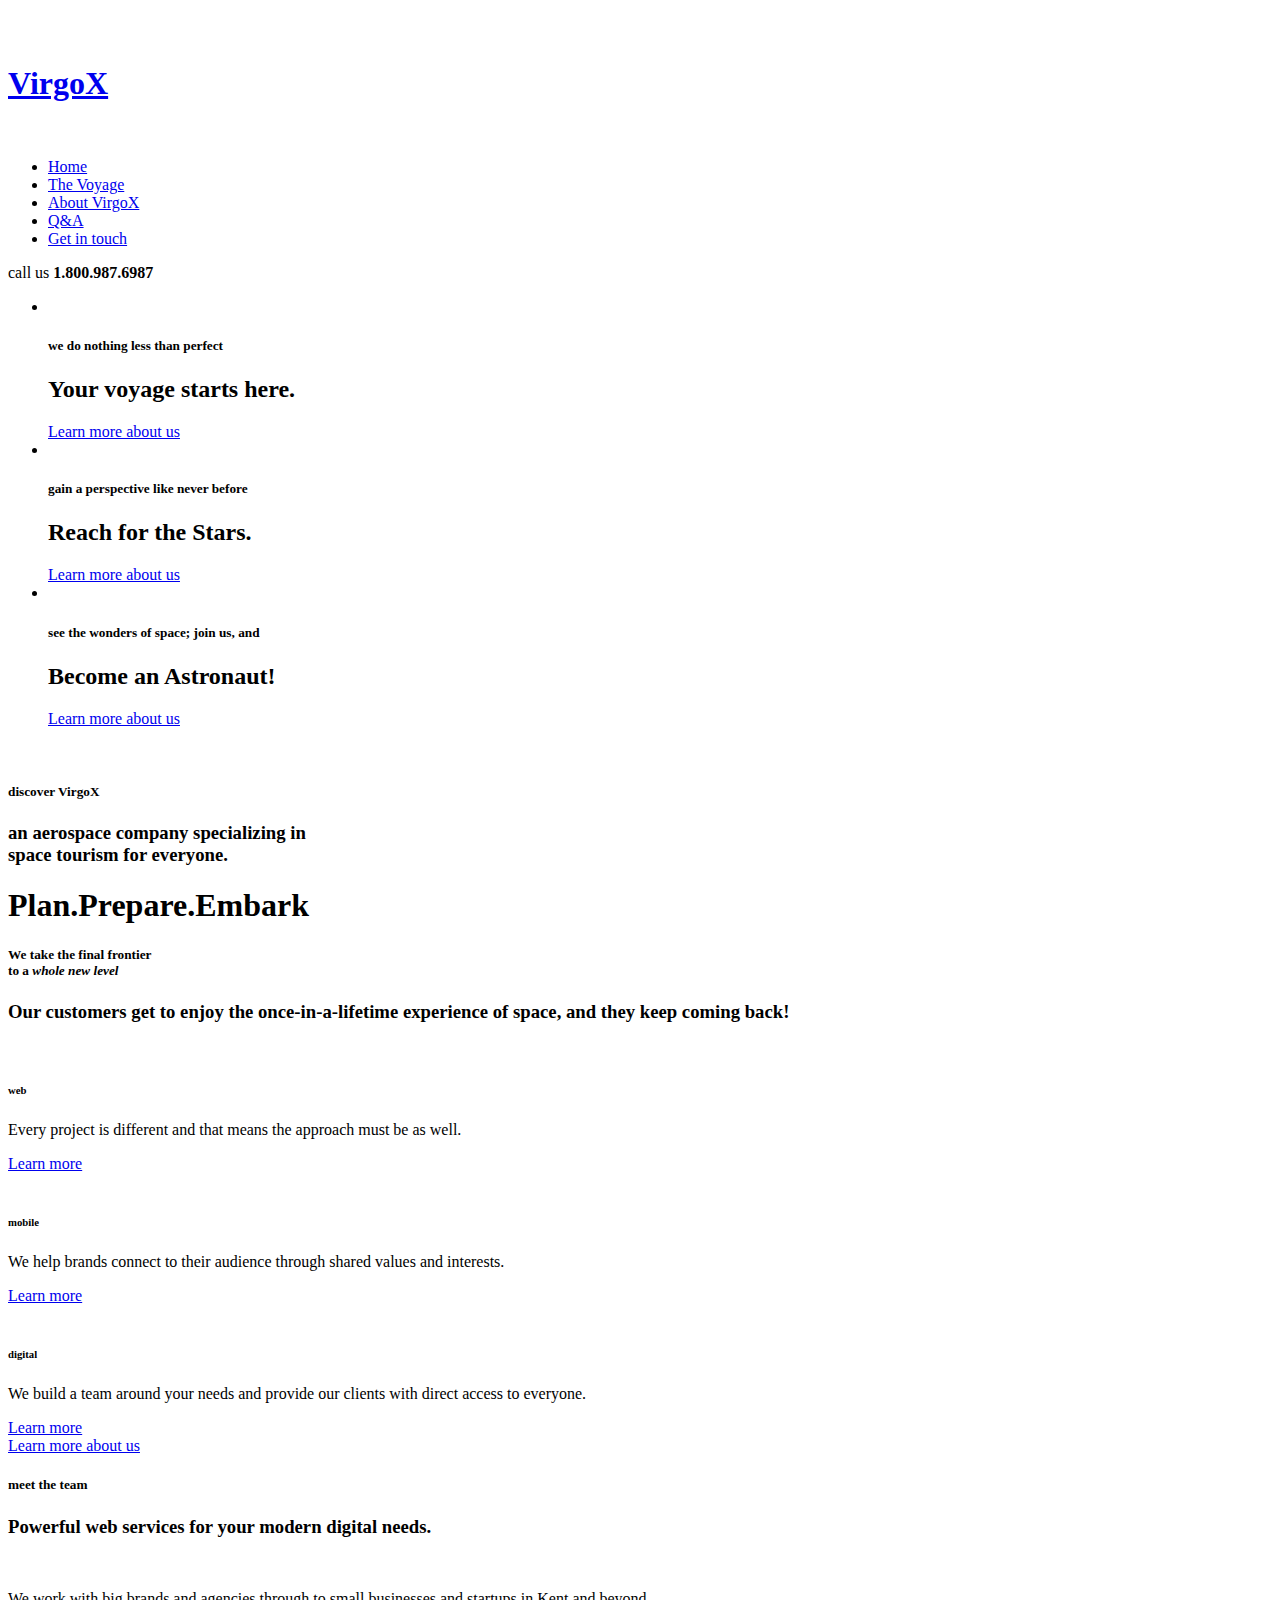
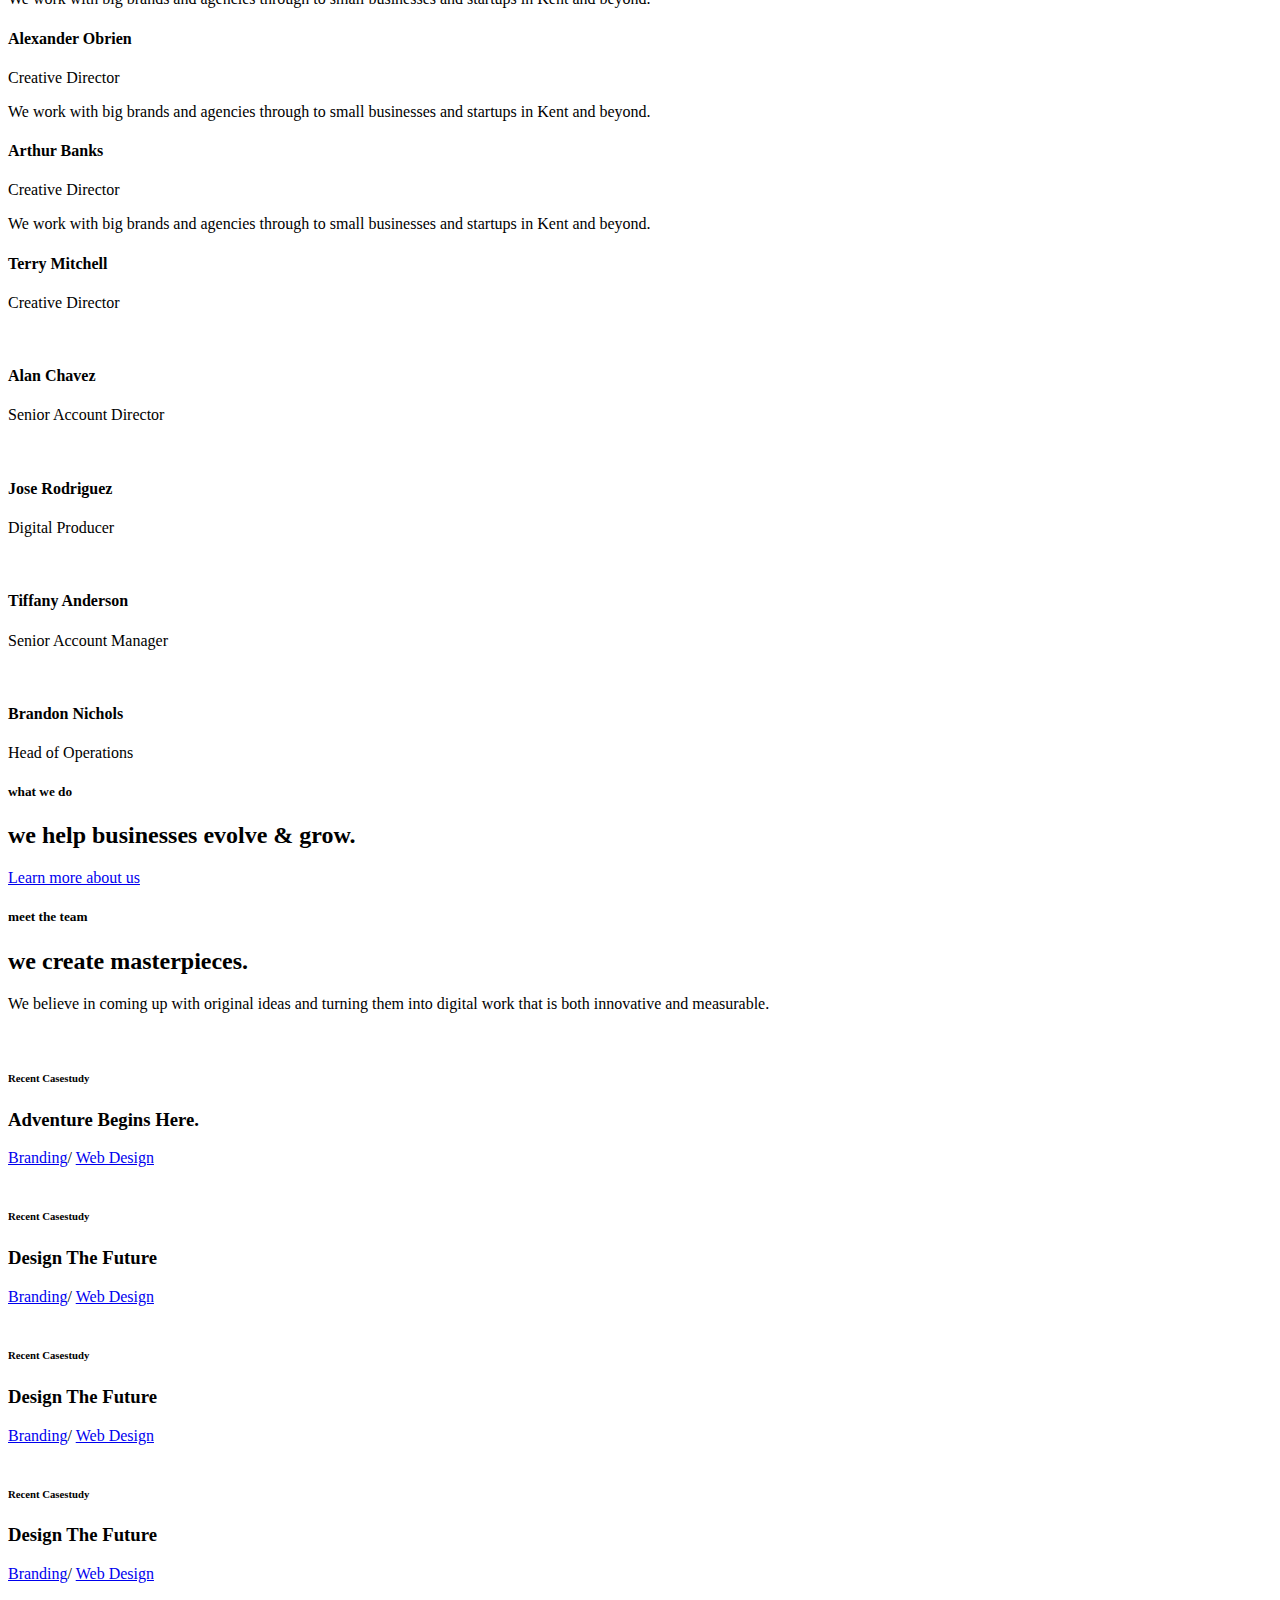
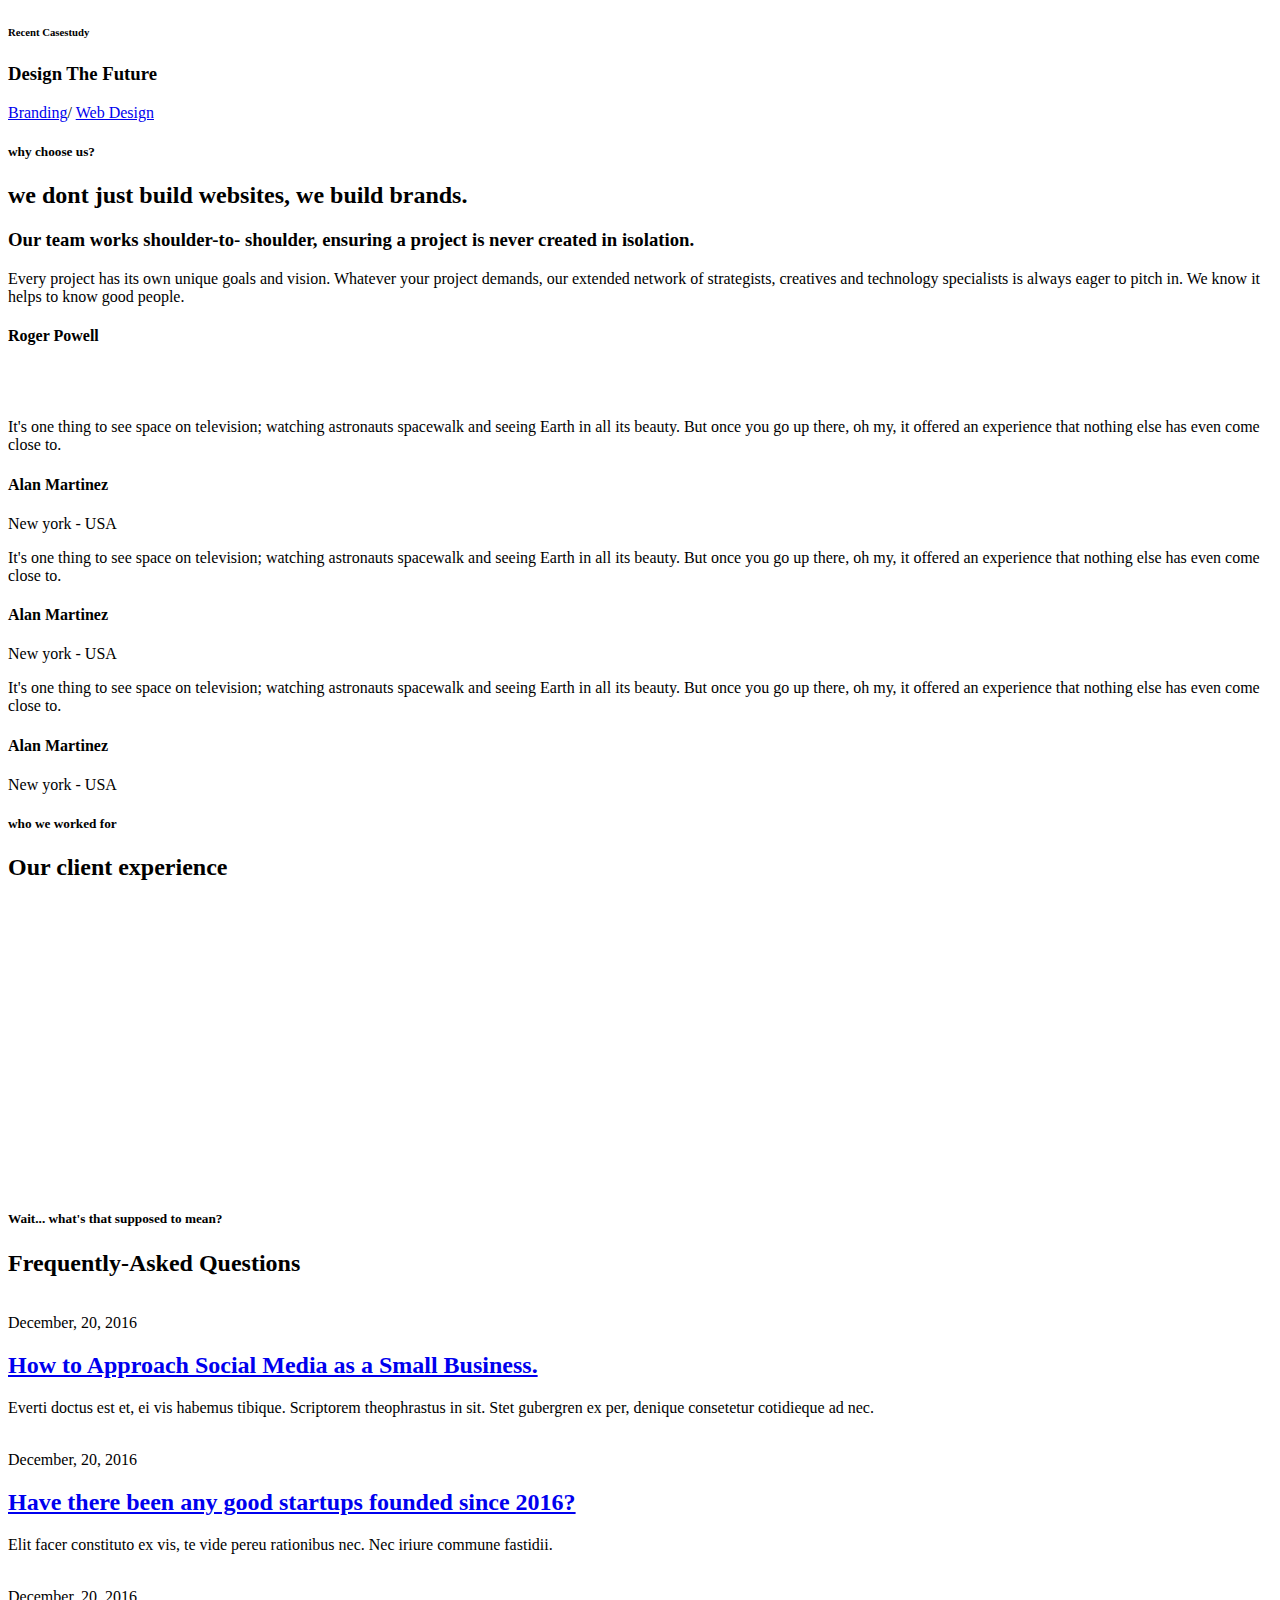
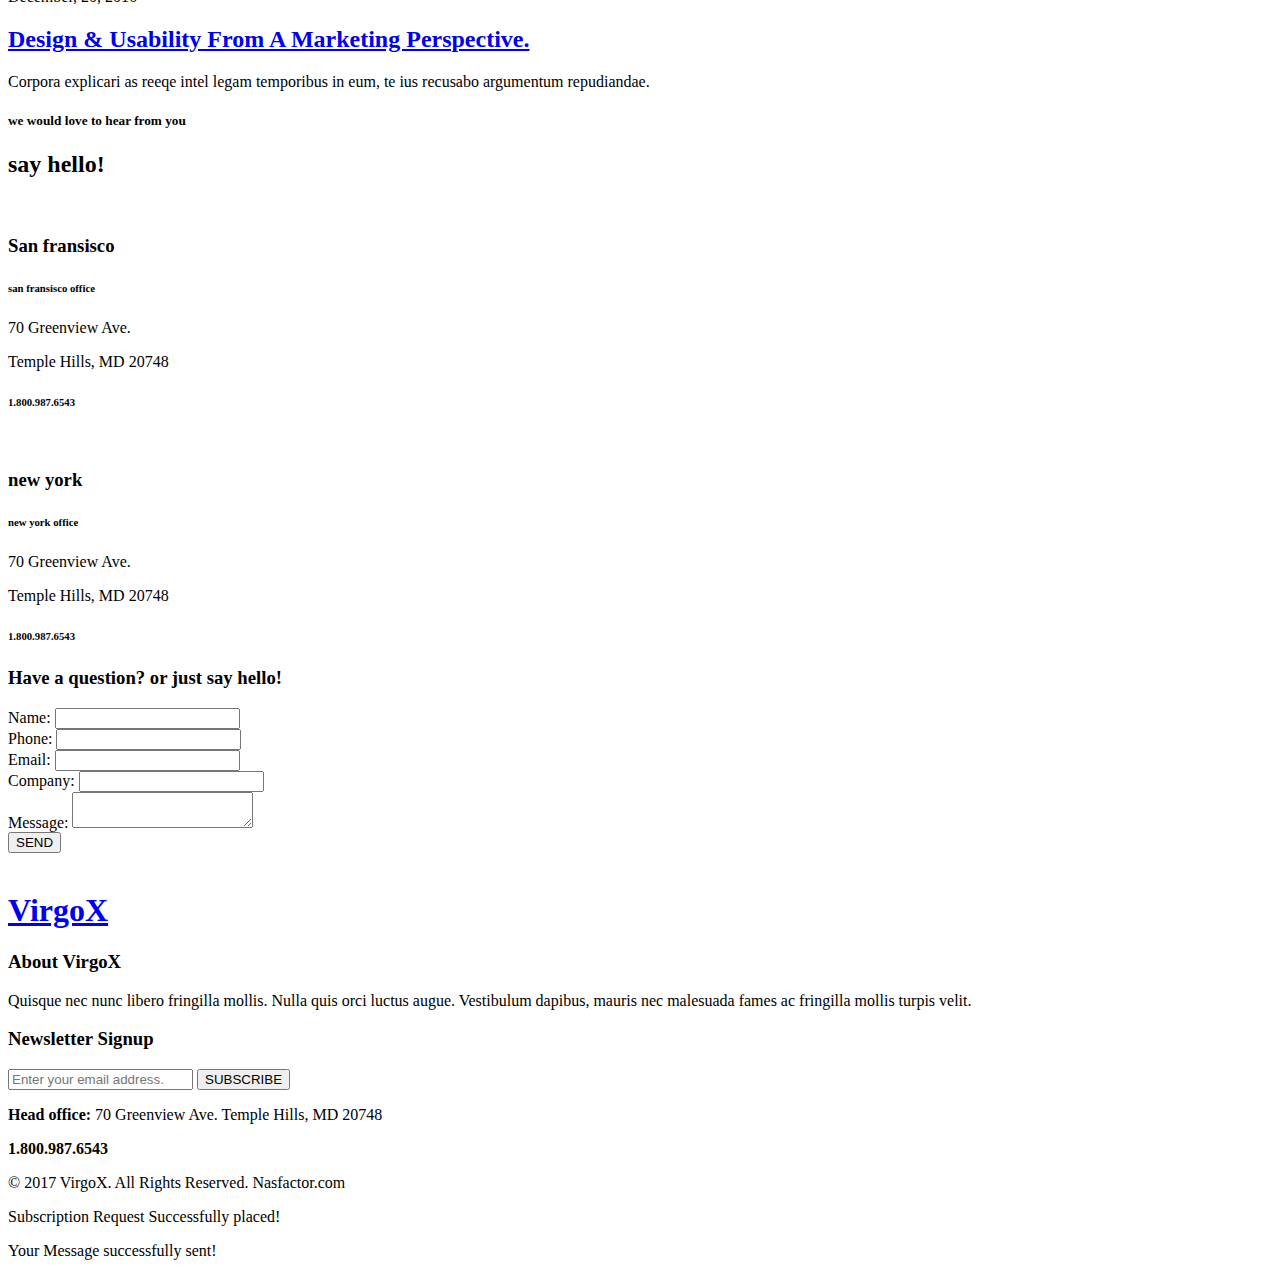
==== index.html @ a232656f "changed root file names for Netlify deploy" ====
<!DOCTYPE html>
<html lang="en">
    <head>
        <meta charset="utf-8">
        <meta http-equiv="X-UA-Compatible" content="IE=edge">
        <meta name="viewport" content="width=device-width, initial-scale=1">
        <title> VirgoX - Creative One Page HTML5 Template</title>

        <!-- ALL CSS -->
        <link rel="stylesheet" type="text/css" href="css/bootstrap.css">
        <link rel="stylesheet" type="text/css" href="css/font-awesome.css">
        <link rel="stylesheet" type="text/css" href="css/owl.carousel.css">
        <link rel="stylesheet" type="text/css" href="css/owl.theme.css">
        <link rel="stylesheet" type="text/css" href="css/animate.css">
        <link rel="stylesheet" type="text/css" href="css/slick.css">
        <link rel="stylesheet" type="text/css" href="css/flaticon.css">
        <link rel="stylesheet" type="text/css" href="css/settings.css">
        <link rel="stylesheet" href="https://fonts.googleapis.com/icon?family=Material+Icons">
        <link rel="stylesheet" type="text/css" href="css/style.css" >
        <link rel="stylesheet" type="text/css" href="css/preset.css" >
        <link rel="stylesheet" type="text/css" href="css/responsive.css">

        <!--[if lt IE 9]>
              <script src="js/html5shiv.js"></script>
              <script src="js/respond.min.js"></script>
          <![endif]-->

        <!-- Favicon Icon -->
        <link rel="icon"  type="image/png" href="images/favicon.png">
        <!-- Favicon Icon -->
    </head>
    <body>

        <!--PRELOADER START-->
        <div class="preloader">
            <div class="loader">
                <img src="images/loader.gif" alt="">
            </div>
        </div>
        <!--PRELOADER END-->

        <!--HEADER START-->
        <header class="header isSticky" id="header">
            <div class="container-fluid">
                <div class="row">
                    <div class="col-sm-2 noPaddingLeft">
                        <div class="logo">
                            <a href="index.html"><img src="images/logo.png" alt=""></a>
                        </div>
                        <div class="logo logoText hidden">
                            <h1><a href="index.html">VirgoX</a></h1>
                        </div>
                        <div class="stickyLogo">
                            <a href="index.html"><img src="images/flogo.png" alt=""></a>
                        </div>
                    </div>
                    <div class="col-md-8">
                        <nav class="mainMenu">
                            <div class="mobileBar">
                                <span></span>
                                <span></span>
                                <span></span>
                            </div>
                            <ul>
                                <li class="scroll has-menu-items active"><a href="#slider">Home</a></li>
                                <li class="scroll"><a href="index2.html">The Voyage</a></li>
                                <li class="scroll"><a href="#team">About VirgoX</a></li>
                                <li class="scroll has-menu-items"><a href="#blog">Q&A</a></li>
                                <li class="scroll"><a href="#contact">Get in touch</a></li>
                            </ul>
                        </nav>
                    </div>
                    <div class="col-md-2 hidden-sm md_class noPaddingRight">
                        <div class="callus">
                            <p>call us <b>1.800.987.6987</b></p>
                        </div>
                    </div>
                </div>
            </div>
        </header>
        <!--HEADER END-->

        <!--SLIDER START-->
        <section class="slider slider2" id="slider">
            <div class="tp-banner">
                <ul>
                    <li data-transition="cube" data-slotamount="7" data-masterspeed="1000">
                        <img src="images/wallpapers/s23.jpg"  alt=""> 
                        <div class="tp-caption sfb"
                             data-x="center"
                             data-y="center"
                             data-hoffset="0"
                             data-voffset="-40"
                             data-speed="1600"
                             data-start="1000"
                             data-easing="easeInOutCubic">
                            <div class="revCon">
                                <h5 class="text-uppercase color_white">we do nothing less than perfect</h5>
                            </div>
                        </div>
                        <div class="tp-caption sfb"
                             data-x="center"
                             data-y="center"
                             data-hoffset="0"
                             data-voffset="35"
                             data-speed="2000"
                             data-start="1500"
                             data-easing="Power4.easeOut">
                            <div class="revCon">
                                <h2 class="lead color_white">Your voyage starts here.</h2>
                            </div>
                        </div>
                        <div class="tp-caption sfb"
                             data-x="center"
                             data-y="center"
                             data-hoffset="0"
                             data-voffset="148"
                             data-speed="2000"
                             data-start="2000"
                             data-easing="Power4.easeOut">
                            <div class="revCon revBtn home_page2">
                                <a href="#" class="bes_button2"><span>Learn more about us <i class="flaticon-arrows"></i></span></a>
                            </div>
                        </div>
                    </li>
                    <li data-transition="cube" data-slotamount="7" data-masterspeed="1000">
                        <img src="https://www.nasa.gov/sites/default/files/thumbnails/image/web_first_images_release.png"  alt=""> 
                        <div class="tp-caption sfb"
                             data-x="center"
                             data-y="center"
                             data-hoffset="0"
                             data-voffset="-40"
                             data-speed="1600"
                             data-start="1000"
                             data-easing="easeInOutCubic">
                            <div class="revCon">
                                <h5 class="text-uppercase color_white">gain a perspective like never before</h5>
                            </div>
                        </div>
                        <div class="tp-caption sfb"
                             data-x="center"
                             data-y="center"
                             data-hoffset="0"
                             data-voffset="35"
                             data-speed="2000"
                             data-start="1500"
                             data-easing="Power4.easeOut">
                            <div class="revCon">
                                <h2 class="lead color_white">Reach for the Stars.</h2>
                            </div>
                        </div>
                        <div class="tp-caption sfb"
                             data-x="center"
                             data-y="center"
                             data-hoffset="0"
                             data-voffset="148"
                             data-speed="2000"
                             data-start="2000"
                             data-easing="Power4.easeOut">
                            <div class="revCon revBtn home_page2">
                                <a href="#" class="bes_button2"><span>Learn more about us <i class="flaticon-arrows"></i></span></a>
                            </div>
                        </div>
                    </li>
                    <li data-transition="cube" data-slotamount="7" data-masterspeed="1000">
                        <img src="https://assets3.cbsnewsstatic.com/hub/i/r/2021/08/02/cdb79ec7-e2f3-4553-898e-b7014a50856b/thumbnail/1200x630/6f864a984e08d7112654c6966e816d0e/saturnandtitan.jpg"  alt=""> 
                        <div class="tp-caption sfb"
                             data-x="center"
                             data-y="center"
                             data-hoffset="0"
                             data-voffset="-40"
                             data-speed="1600"
                             data-start="1000"
                             data-easing="easeInOutCubic">
                            <div class="revCon">
                                <h5 class="text-uppercase color_white">see the wonders of space; join us, and</h5>
                            </div>
                        </div>
                        <div class="tp-caption sfb"
                             data-x="center"
                             data-y="center"
                             data-hoffset="0"
                             data-voffset="35"
                             data-speed="2000"
                             data-start="1500"
                             data-easing="Power4.easeOut">
                            <div class="revCon">
                                <h2 class="lead color_white">Become an Astronaut!</h2>
                            </div>
                        </div>
                        <div class="tp-caption sfb"
                             data-x="center"
                             data-y="center"
                             data-hoffset="0"
                             data-voffset="148"
                             data-speed="2000"
                             data-start="2000"
                             data-easing="Power4.easeOut">
                            <div class="revCon revBtn home_page2">
                                <a href="#" class="bes_button2"><span>Learn more about us <i class="flaticon-arrows"></i></span></a>
                            </div>
                        </div>
                    </li>
                </ul>
            </div>
            <div class="mouseSlider">
                <a href="#team" class="normal"><img src="images/mouse.png" alt=""></a>
                <a href="#team" class="hover"><img src="images/mouseh2.png" alt=""></a>
            </div>
        </section>
        <!--SLIDER END-->

        <!--ABOUT START-->
        <section class="about about2" id="about">
            <div class="perelaxBg1"></div>
            <div class="aboutTop home_page2">
                <div class="container">
                    <div class="row">
                        <div class="col-lg-12">
                            <div class="abcontentT">
                                <h5 class="text-uppercase magenta bold">discover VirgoX</h5>
                                <h3 class="lead light">
                                    an aerospace company specializing in <br> space tourism for everyone.
                                </h3>
                            </div>
                        </div>
                    </div>
                </div>
            </div>
            <div class="abBigtitle home_page2">
                <h1 class="lead">Plan.Prepare.Embark</h1>
            </div>
            <div class="aboutBottom home_page2">
                <div class="perelaxBg2"></div>
                <div class="container">
                    <div class="row">
                        <div class="col-lg-12 text-left">
                            <div class="abcontentB noPadding">
                                <div class="row">
                                    <div class="col-lg-5">
                                        <h5 class="lead bold">We take the final frontier <br> to a <i class="stroke_black">whole new level</i></h5>
                                    </div>
                                    <div class="col-lg-7">
                                        <h3 class="light">
                                            Our customers get to enjoy the once-in-a-lifetime experience of space, and they keep coming back!
                                        </h3>
                                    </div>
                                </div>
                            </div>
                        </div>
                    </div>
                </div>
            </div>
            <div class="ourServices">
                <div class="container">
                    <div class="row">
                        <div class="col-sm-4">
                            <div class="singleService">
                                <div class="serImg">
                                    <img src="images/services/1.png" alt="">
                                </div>
                                <h6 class="lead text-uppercase bold">web</h6>
                                <p>Every project is different and that means the approach must be as well.</p>
                                <a href="#" class="learn">Learn more</a>
                            </div>
                        </div>
                        <div class="col-sm-4">
                            <div class="singleService">
                                <div class="serImg">
                                    <img src="images/services/2.png" alt="">
                                </div>
                                <h6 class="lead text-uppercase bold">mobile</h6>
                                <p>We help brands connect to their audience through shared values and interests.</p>
                                <a href="#" class="learn">Learn more</a>
                            </div>
                        </div>
                        <div class="col-sm-4">
                            <div class="singleService">
                                <div class="serImg">
                                    <img src="images/services/3.png" alt="">
                                </div>
                                <h6 class="lead text-uppercase bold">digital</h6>
                                <p>We build a team around your needs and provide our clients with direct access to everyone.</p>
                                <a href="#" class="learn">Learn more</a>
                            </div>
                        </div>
                        <div class="clearfix"></div>
                        <div class="col-lg-12 text-center">
                            <a href="#" class="bes_button2">Learn more about us <i class="flaticon-arrows"></i></a>
                        </div>
                    </div>
                </div>
            </div>
        </section>
        <!--ABOUT END-->

        <!--TEAM START-->
        <section class="team" id="team">
            <div class="container">
                <div class="row">
                    <div class="col-lg-12">
                        <div class="sectionTitle epr200">
                            <h5 class="magenta text-uppercase bold">meet the team</h5>
                            <h3 class="lead">Powerful web services for your modern digital needs.</h3>
                        </div>
                    </div>
                </div>
                <div class="row">
                    <div class="teamTop">
                        <div class="col-sm-6">
                            <div class="teamBig">
                                <img src="images/team/1b.jpg" alt="">
                            </div>
                        </div>
                        <div class="col-sm-6">
                            <div class="testmonial" id="testmonial">
                                <div class="singleTestm">
                                    <p>
                                        We work with big brands and agencies through to small businesses and startups in Kent and beyond.
                                    </p>
                                    <div class="teamDeg">
                                        <h4 class="magenta">Alexander Obrien</h4>
                                        <p>Creative Director</p>
                                    </div>
                                </div>
                                <div class="singleTestm">
                                    <p>
                                        We work with big brands and agencies through to small businesses and startups in Kent and beyond.
                                    </p>
                                    <div class="teamDeg">
                                        <h4 class="magenta">Arthur Banks</h4>
                                        <p>Creative Director</p>
                                    </div>
                                </div>
                                <div class="singleTestm">
                                    <p>
                                        We work with big brands and agencies through to small businesses and startups in Kent and beyond.
                                    </p>
                                    <div class="teamDeg">
                                        <h4 class="magenta">Terry Mitchell</h4>
                                        <p>Creative Director</p>
                                    </div>
                                </div>
                            </div>
                        </div>
                        <div class="clearfix"></div>
                    </div>
                </div>
                <div class="row">
                    <div class="col-sm-3 sm_class">
                        <div class="singleTeam">
                            <img src="images/team/1.jpg" alt="">
                            <div class="teamDeg">
                                <h4>Alan Chavez</h4>
                                <p>Senior Account Director</p>
                            </div>
                        </div>
                    </div>
                    <div class="col-sm-3 sm_class">
                        <div class="singleTeam">
                            <img src="images/team/2.jpg" alt="">
                            <div class="teamDeg">
                                <h4>Jose Rodriguez</h4>
                                <p>Digital Producer</p>
                            </div>
                        </div>
                    </div>
                    <div class="col-sm-3 sm_class">
                        <div class="singleTeam">
                            <img src="images/team/3.jpg" alt="">
                            <div class="teamDeg">
                                <h4>Tiffany Anderson</h4>
                                <p>Senior Account Manager</p>
                            </div>
                        </div>
                    </div>
                    <div class="col-sm-3 sm_class">
                        <div class="singleTeam">
                            <img src="images/team/4.jpg" alt="">
                            <div class="teamDeg">
                                <h4>Brandon Nichols</h4>
                                <p>Head of Operations</p>
                            </div>
                        </div>
                    </div>
                </div>
            </div>
        </section>
        <!--TEAM END-->

        <!--WHAT WE DO START-->
        <section class="whatwe home_page2" id="whatwe">
            <div class="container">
                <div class="row">
                    <div class="col-lg-10 col-lg-offset-1 text-center">
                        <div class="wedoContent">
                            <h5 class="text-uppercase color_white bold">what we do</h5>
                            <h2 class="lead color_white">we help businesses evolve <span>&</span> grow.</h2>
                            <a href="#" class="bes_button2">Learn more about us <i class="flaticon-arrows"></i></a>
                        </div>
                    </div>
                </div>
            </div>
        </section>
        <!--WHAT WE DO END-->

        <!--OUR WORK START-->
        <section class="ourwork" id="ourwork">
            <div class="container">
                <div class="row">
                    <div class="col-lg-12 text-center">
                        <div class="sectionTitle bigTitle">
                            <h5 class="magenta text-uppercase bold">meet the team</h5>
                            <h2 class="lead">we create masterpieces.</h2>
                            <p>We believe in coming up with original ideas and turning them into digital work that is both innovative and measurable.</p>
                        </div>
                    </div>
                </div>
            </div>
            <div class="container-fluid">
                <div class="row">
                    <div class="col-sm-8 noPadding">
                        <div class="single_folio single_folio2">
                            <a href="work-detail.html">
                                <div class="polioThumb">
                                    <div class="overlayHover"></div>
                                    <img src="images/work/h2/1.jpg" alt="">
                                </div>
                            </a>
                            <div class="folio_hover2">
                                <h6 class="color_yellow text-uppercase bold">Recent Casestudy</h6>
                                <h3 class="lead color_white semi_Bold">Adventure Begins Here.</h3>
                                <div class="workTag">
                                    <a href="#" tabindex="0">Branding</a>/
                                    <a href="#" tabindex="0">Web Design</a>
                                </div>
                                <a class="work_btn" href="work-detail.html"><i class="flaticon-arrows"></i></a>
                            </div>
                        </div>
                    </div>
                    <div class="col-sm-4 noPadding">
                        <div class="single_folio single_folio2">
                            <a href="work-detail.html">
                                <div class="polioThumb">
                                    <div class="overlayHover"></div>
                                    <img src="images/work/h2/2.jpg" alt="">
                                </div>
                            </a>
                            <div class="folio_hover2">
                                <h6 class="color_yellow text-uppercase bold">Recent Casestudy</h6>
                                <h3 class="lead color_white semi_Bold">Design The Future</h3>
                                <div class="workTag">
                                    <a href="#" tabindex="0">Branding</a>/
                                    <a href="#" tabindex="0">Web Design</a>
                                </div>
                                <a class="work_btn" href="work-detail.html"><i class="flaticon-arrows"></i></a>
                            </div>
                        </div>
                    </div>
                    <div class="col-sm-4 noPadding">
                        <div class="single_folio single_folio2">
                            <a href="work-detail.html">
                                <div class="polioThumb">
                                    <div class="overlayHover"></div>
                                    <img src="images/work/h2/3.jpg" alt="">
                                </div>
                            </a>
                            <div class="folio_hover2">
                                <h6 class="color_yellow text-uppercase bold">Recent Casestudy</h6>
                                <h3 class="lead color_white semi_Bold">Design The Future</h3>
                                <div class="workTag">
                                    <a href="#" tabindex="0">Branding</a>/
                                    <a href="#" tabindex="0">Web Design</a>
                                </div>
                                <a class="work_btn" href="work-detail.html"><i class="flaticon-arrows"></i></a>
                            </div>
                        </div>
                    </div>
                    <div class="col-sm-4 noPadding">
                        <div class="single_folio single_folio2">
                            <a href="work-detail.html">
                                <div class="polioThumb">
                                    <div class="overlayHover"></div>
                                    <img src="images/work/h2/4.jpg" alt="">
                                </div>
                            </a>
                            <div class="folio_hover2">
                                <h6 class="color_yellow text-uppercase bold">Recent Casestudy</h6>
                                <h3 class="lead color_white semi_Bold">Design The Future</h3>
                                <div class="workTag">
                                    <a href="#" tabindex="0">Branding</a>/
                                    <a href="#" tabindex="0">Web Design</a>
                                </div>
                                <a class="work_btn" href="work-detail.html"><i class="flaticon-arrows"></i></a>
                            </div>
                        </div>
                    </div>
                    <div class="col-sm-4 noPadding">
                        <div class="single_folio single_folio2">
                            <a href="work-detail.html">
                                <div class="polioThumb">
                                    <div class="overlayHover"></div>
                                    <img src="images/work/h2/5.jpg" alt="">
                                </div>
                            </a>
                            <div class="folio_hover2">
                                <h6 class="color_yellow text-uppercase bold">Recent Casestudy</h6>
                                <h3 class="lead color_white semi_Bold">Design The Future</h3>
                                <div class="workTag">
                                    <a href="#" tabindex="0">Branding</a>/
                                    <a href="#" tabindex="0">Web Design</a>
                                </div>
                                <a class="work_btn" href="work-detail.html"><i class="flaticon-arrows"></i></a>
                            </div>
                        </div>
                    </div>
                </div>
            </div>
        </section>
        <!--OUR WORK END-->

        <!--CHOOSE US START-->
        <section class="chooseus home_page2" id="chooseus">
            <div class="perelaxBg3"></div>
            <div class="container">
                <div class="row">
                    <div class="col-lg-12 text-center">
                        <div class="sectionTitle bigTitle2">
                            <h5 class="magenta text-uppercase bold">why choose us?</h5>
                            <h2 class="lead">we dont just build websites, we build brands.</h2>
                        </div>
                    </div>
                </div>
                <div class="row">
                    <div class="col-lg-5">
                        <div class="chooseUsContent">
                            <h3 class="magenta normal">Our team works shoulder-to- shoulder, ensuring a project is never created in isolation.</h3>
                            <p>Every project has its own unique goals and vision. Whatever your project demands, our extended network of strategists, creatives and technology specialists is always eager to pitch in. We know it helps to know good people.</p>
                            <div class="signatureandname">
                                <h4>Roger Powell</h4>
                                <img src="images/signature.jpg" alt="">
                            </div>
                        </div>
                    </div>
                    <div class="col-lg-7">
                        <div class="imagesDiv chooseUsImg">
                            <img src="images/choose.jpg" alt="">
                        </div>
                    </div>
                </div>
            </div>
        </section>
        <!--CHOOSE US END-->

        <!--TESTMONIAL START-->
        <section class="testmonialSec home_page2 overlayw10" id="testmonialSec">
            <div class="perelaxBg4"></div>
            <div class="container">
                <div class="row">
                    <div class="col-lg-12">
                        <div id="testmonialCaro" class="home_page2">
                            <div class="singleTestmn">
                                <p>It's one thing to see space on television; watching astronauts spacewalk and seeing Earth in all its beauty. But once you go up there, oh my, it offered an experience that nothing else has even come close to.</p>
                                <div class="testAut">
                                    <h4>Alan Martinez</h4>
                                    <p>New york - USA</p>
                                </div>
                            </div>
                            <div class="singleTestmn">
                                <p>It's one thing to see space on television; watching astronauts spacewalk and seeing Earth in all its beauty. But once you go up there, oh my, it offered an experience that nothing else has even come close to.</p>
                                <div class="testAut">
                                    <h4>Alan Martinez</h4>
                                    <p>New york - USA</p>
                                </div>
                            </div>
                            <div class="singleTestmn">
                                <p>It's one thing to see space on television; watching astronauts spacewalk and seeing Earth in all its beauty. But once you go up there, oh my, it offered an experience that nothing else has even come close to.</p>
                                <div class="testAut">
                                    <h4>Alan Martinez</h4>
                                    <p>New york - USA</p>
                                </div>
                            </div>
                        </div>
                    </div>
                </div>
            </div>
        </section>
        <!--TESTMONIAL END-->

        <!--CLIENT START-->
        <section class="client home_page2" id="client">
            <div class="perelaxBg5"></div>
            <div class="container">
                <div class="row">
                    <div class="col-lg-12 text-center">
                        <div class="sectionTitle bigTitle3">
                            <h5 class="text-uppercase bold">who we worked for</h5>
                            <h2 class="lead">Our client experience</h2>
                        </div>
                    </div>
                </div>
                <div class="row">
                    <div class="col-lg-3 col-sm-4">
                        <div class="singleClient">
                            <a href="#"><img src="images/client/1.jpg" alt=""></a>
                        </div>
                    </div>
                    <div class="col-lg-3 col-sm-4">
                        <div class="singleClient">
                            <a href="#"><img src="images/client/2.jpg" alt=""></a>
                        </div>
                    </div>
                    <div class="col-lg-3 col-sm-4">
                        <div class="singleClient">
                            <a href="#"><img src="images/client/3.jpg" alt=""></a>
                        </div>
                    </div>
                    <div class="col-lg-3 col-sm-4">
                        <div class="singleClient">
                            <a href="#"><img src="images/client/4.jpg" alt=""></a>
                        </div>
                    </div>
                    <div class="col-lg-3 col-sm-4">
                        <div class="singleClient">
                            <a href="#"><img src="images/client/5.jpg" alt=""></a>
                        </div>
                    </div>
                    <div class="col-lg-3 col-sm-4">
                        <div class="singleClient">
                            <a href="#"><img src="images/client/6.jpg" alt=""></a>
                        </div>
                    </div>
                    <div class="col-lg-3 col-sm-4">
                        <div class="singleClient">
                            <a href="#"><img src="images/client/7.jpg" alt=""></a>
                        </div>
                    </div>
                    <div class="col-lg-3 col-sm-4">
                        <div class="singleClient">
                            <a href="#"><img src="images/client/8.jpg" alt=""></a>
                        </div>
                    </div>
                    <div class="col-lg-3 col-sm-4">
                        <div class="singleClient">
                            <a href="#"><img src="images/client/9.jpg" alt=""></a>
                        </div>
                    </div>
                    <div class="col-lg-3 col-sm-4">
                        <div class="singleClient">
                            <a href="#"><img src="images/client/10.jpg" alt=""></a>
                        </div>
                    </div>
                    <div class="col-lg-3 col-sm-4">
                        <div class="singleClient">
                            <a href="#"><img src="images/client/11.jpg" alt=""></a>
                        </div>
                    </div>
                    <div class="col-lg-3 col-sm-4">
                        <div class="singleClient">
                            <a href="#"><img src="images/client/12.jpg" alt=""></a>
                        </div>
                    </div>
                    <div class="col-lg-3 col-sm-4">
                        <div class="singleClient">
                            <a href="#"><img src="images/client/13.jpg" alt=""></a>
                        </div>
                    </div>
                    <div class="col-lg-3 col-sm-4">
                        <div class="singleClient">
                            <a href="#"><img src="images/client/14.jpg" alt=""></a>
                        </div>
                    </div>
                    <div class="col-lg-3 col-sm-4">
                        <div class="singleClient">
                            <a href="#"><img src="images/client/15.jpg" alt=""></a>
                        </div>
                    </div>
                    <div class="col-lg-3 col-sm-4">
                        <div class="singleClient">
                            <a href="#"><img src="images/client/16.jpg" alt=""></a>
                        </div>
                    </div>
                </div>
            </div>
        </section>
        <!--CLIENT END-->

        <!--BLOG START-->
        <section class="blogSection home_page2" id="blog">
            <div class="container">
                <div class="row">
                    <div class="col-lg-12 text-center">
                        <div class="sectionTitle bigTitle2">
                            <h5 class="text-uppercase bold">Wait... what's that supposed to mean?</h5>
                            <h2 class="lead">Frequently-Asked Questions</h2>
                        </div>
                    </div>
                </div>
                <div class="row">
                    <div class="col-sm-4 noPadding">
                        <div class="singleBlog">
                            <div class="blogThumb">
                                <img src="images/blog/1.jpg" alt="">
                            </div>
                            <div class="blogDec">
                                <div class="blogDate">December, 20, 2016</div>
                                <h2 class="blogTitle"><a href="blog-detail.html">How to Approach Social Media as a Small Business.</a></h2>
                                <div class="bperaDiv">
                                    <p>Everti doctus est et, ei vis habemus tibique. Scriptorem theophrastus in sit. Stet gubergren ex per, denique consetetur cotidieque ad nec. </p>
                                </div>  
                            </div>
                        </div>
                    </div>
                    <div class="col-sm-4 noPadding">
                        <div class="singleBlog">
                            <div class="blogThumb">
                                <img src="images/blog/2.jpg" alt="">
                            </div>
                            <div class="blogDec">
                                <div class="blogDate">December, 20, 2016</div>
                                <h2 class="blogTitle"><a href="blog-detail.html">Have there been any good startups founded since 2016?</a></h2>
                                <div class="bperaDiv">
                                    <p>Elit facer constituto ex vis, te vide pereu rationibus nec. Nec iriure commune fastidii.</p>
                                </div>
                            </div>
                        </div>
                    </div>
                    <div class="col-sm-4 noPadding">
                        <div class="singleBlog">
                            <div class="blogThumb">
                                <img src="images/blog/3.jpg" alt="">
                            </div>
                            <div class="blogDec">
                                <div class="blogDate">December, 20, 2016</div>
                                <h2 class="blogTitle"><a href="blog-detail.html">Design & Usability From A Marketing Perspective.</a></h2>
                                <div class="bperaDiv">
                                    <p>Corpora explicari as reeqe intel legam temporibus in eum, te ius recusabo argumentum repudiandae.</p>
                                </div>
                            </div>
                        </div>
                    </div>
                </div>
            </div>
        </section>
        <!--BLOG END-->

        <!--SAY HELLO START-->
        <section class="sayhello" id="sayhello">
            <div class="container">
                <div class="row">
                    <div class="col-lg-12 text-center">
                        <div class="sectionTitle bigTitle2">
                            <h5 class="text-uppercase bold">we would love to hear from you</h5>
                            <h2 class="lead">say hello!</h2>
                        </div>
                    </div>
                </div>
                <div class="row">
                    <div class="col-sm-6">
                        <div class="singleSay saypaddingR text-center">
                            <div class="sayThumb">
                                <img src="images/say/1.jpg" alt="">
                                <h3 class="text-uppercase">San fransisco</h3>
                            </div>
                            <div class="sayDec">
                                <h6 class="bold text-uppercase">san fransisco office</h6>
                                <p>70 Greenview Ave.</p>
                                <p>Temple Hills, MD 20748</p>
                                <h6 class="bold">1.800.987.6543</h6>
                            </div>
                        </div>
                    </div>
                    <div class="col-sm-6">
                        <div class="singleSay saypaddingl text-center">
                            <div class="sayThumb">
                                <img src="images/say/2.jpg" alt="">
                                <h3 class="text-uppercase">new york</h3>
                            </div>
                            <div class="sayDec">
                                <h6 class="bold text-uppercase">new york office</h6>
                                <p>70 Greenview Ave.</p>
                                <p>Temple Hills, MD 20748</p>
                                <h6 class="bold">1.800.987.6543</h6>
                            </div>
                        </div>
                    </div>
                </div>
            </div>
        </section>
        <!--SAY HELLO END-->

        <!--CONTACT START-->
        <section class="contact home_page2" id="contact">
            <div class="container">
                <div class="row">
                    <div class="col-lg-12 text-center">
                        <div class="contactInner">
                            <h3 class="magenta light">Have a question? or just say hello!</h3>
                            <div class="contactForm">
                                <form action="#" method="post" id="contactForm">
                                    <div class="row">
                                        <div class="col-sm-6">
                                            <div class="single_form home_page2">
                                                <label for="con_name">Name:</label>
                                                <input type="text" name="con_name" id="con_name" class="required">
                                            </div>
                                        </div>
                                        <div class="col-sm-6">
                                            <div class="single_form home_page2">
                                                <label for="con_phone">Phone:</label>
                                                <input type="text" name="con_phone" id="con_phone" class="required">
                                            </div>
                                        </div>
                                        <div class="col-sm-6">
                                            <div class="single_form home_page2">
                                                <label for="con_email">Email:</label>
                                                <input type="email" name="con_email" id="con_email" class="required">
                                            </div>
                                        </div>
                                        <div class="col-sm-6">
                                            <div class="single_form home_page2">
                                                <label for="con_company">Company:</label>
                                                <input type="text" name="con_company" id="con_company" class="required">
                                            </div>
                                        </div>
                                        <div class="col-sm-12">
                                            <div class="single_form home_page2">
                                                <label for="con_msg">Message:</label>
                                                <textarea id="con_msg" name="con_msg" class="required"></textarea>
                                            </div>
                                        </div>
                                        <div class="col-sm-12 text-center">
                                            <input type="submit" value="SEND" id="con_submit" class="bes_button2">
                                        </div>
                                    </div>
                                </form>
                            </div>
                        </div>
                    </div>
                </div>
            </div>
        </section>
        <!--CONTACT END-->

        <!--FOOTER START-->
        <footer class="footer bggreay" id="footer">
            <div class="container-fluid">
                <div class="row">
                    <div class="col-sm-6">
                        <aside class="widget">
                            <div class="textWidget">
                                <div class="flogow">
                                    <div class="flogo">
                                        <a href="index.html"><img src="images/flogo.png" alt=""></a>
                                    </div>
                                    <div class="logo logoText hidden">
                                        <h1><a href="index.html">VirgoX</a></h1>
                                    </div>
                                </div>
                                <h3 class="widgetTitle">About <b>VirgoX</b></h3>
                                <p>Quisque nec nunc libero fringilla mollis. Nulla quis orci luctus augue. Vestibulum dapibus, mauris nec malesuada fames ac fringilla mollis turpis velit.</p>
                                <div class="socialIcon">
                                    <a class="fb" href="#"><i class="fa fa-facebook"></i></a>
                                    <a class="tw" href="#"><i class="fa fa-twitter"></i></a>
                                    <a class="gp" href="#"><i class="fa fa-google-plus"></i></a>
                                    <a class="dr" href="#"><i class="fa fa-dribbble"></i></a>
                                    <a class="be" href="#"><i class="fa fa-behance"></i></a>
                                </div>
                            </div>
                        </aside>
                    </div>
                    <div class="col-sm-6">
                        <aside class="widget">
                            <div class="newsletterwid">
                                <h3 class="widgetTitle">Newsletter <b>Signup</b></h3>
                                <div class="newsletter">
                                    <form action="#" method="post" id="subscriptForm">
                                        <input type="email" name="sub_email" id="sub_email" placeholder="Enter your email address.">
                                        <input type="submit" name="sub_submit" id="sub_submit" value="SUBSCRIBE">
                                    </form>
                                </div>
                                <div class="fooInfo">
                                    <p><i class="flaticon-pin"></i><b>Head office:</b> 70 Greenview Ave. Temple Hills, MD 20748</p>
                                    <p><i class="flaticon-technology"></i><b>1.800.987.6543</b></p>
                                </div>
                            </div>
                        </aside>
                    </div>
                </div>
            </div>
        </footer>
        <!--FOOTER END-->

        <!--COPY RIGHT START-->
        <section class="copyright">
            <div class="container">
                <div class="row">
                    <div class="col-lg-12 text-center">
                        <p class="copyPera">&COPY; 2017 VirgoX. All Rights Reserved. Nasfactor.com</p>
                    </div>
                </div>
            </div>
        </section>
        <!--COPY RIGHT END-->

        <div class="subscriptionSuccess">
            <div class="subsNotice">
                <i class="fa fa-thumbs-o-up closers"></i>
                <div class="clearfix"></div>
                <p class="closers">Subscription Request Successfully placed!</p>
            </div>
        </div>
        <div class="contactSuccess">
            <div class="consNotice">
                <i class="fa fa-thumbs-o-up closers"></i>
                <div class="clearfix"></div>
                <p class="closers">Your Message successfully sent!</p>
            </div>
        </div>


        <a id="backToTop" href="#"><i class="fa fa-angle-double-up"></i></a>

        <!-- ALL JS -->
        <script type="text/javascript" src="js/jquery.js"></script>
        <script type="text/javascript" src="js/bootstrap.js"></script>
        <script type="text/javascript" src="js/owl.carousel.js"></script>
        <script type="text/javascript" src="js/slick.js"></script>
        <script type="text/javascript" src="js/jquery.themepunch.revolution.min.js"></script>
        <script type="text/javascript" src="js/jquery.themepunch.tools.min.js"></script>
        <script type="text/javascript" src="js/jquery.parallax-1.1.3.js"></script>
        <script type="text/javascript" src="js/jquery.localscroll-1.2.7-min.js"></script>
        <script type="text/javascript" src="js/jquery.scrollTo-1.4.2-min.js"></script>
        <script type="text/javascript" src="js/theme.js"></script>
    </body>
</html>
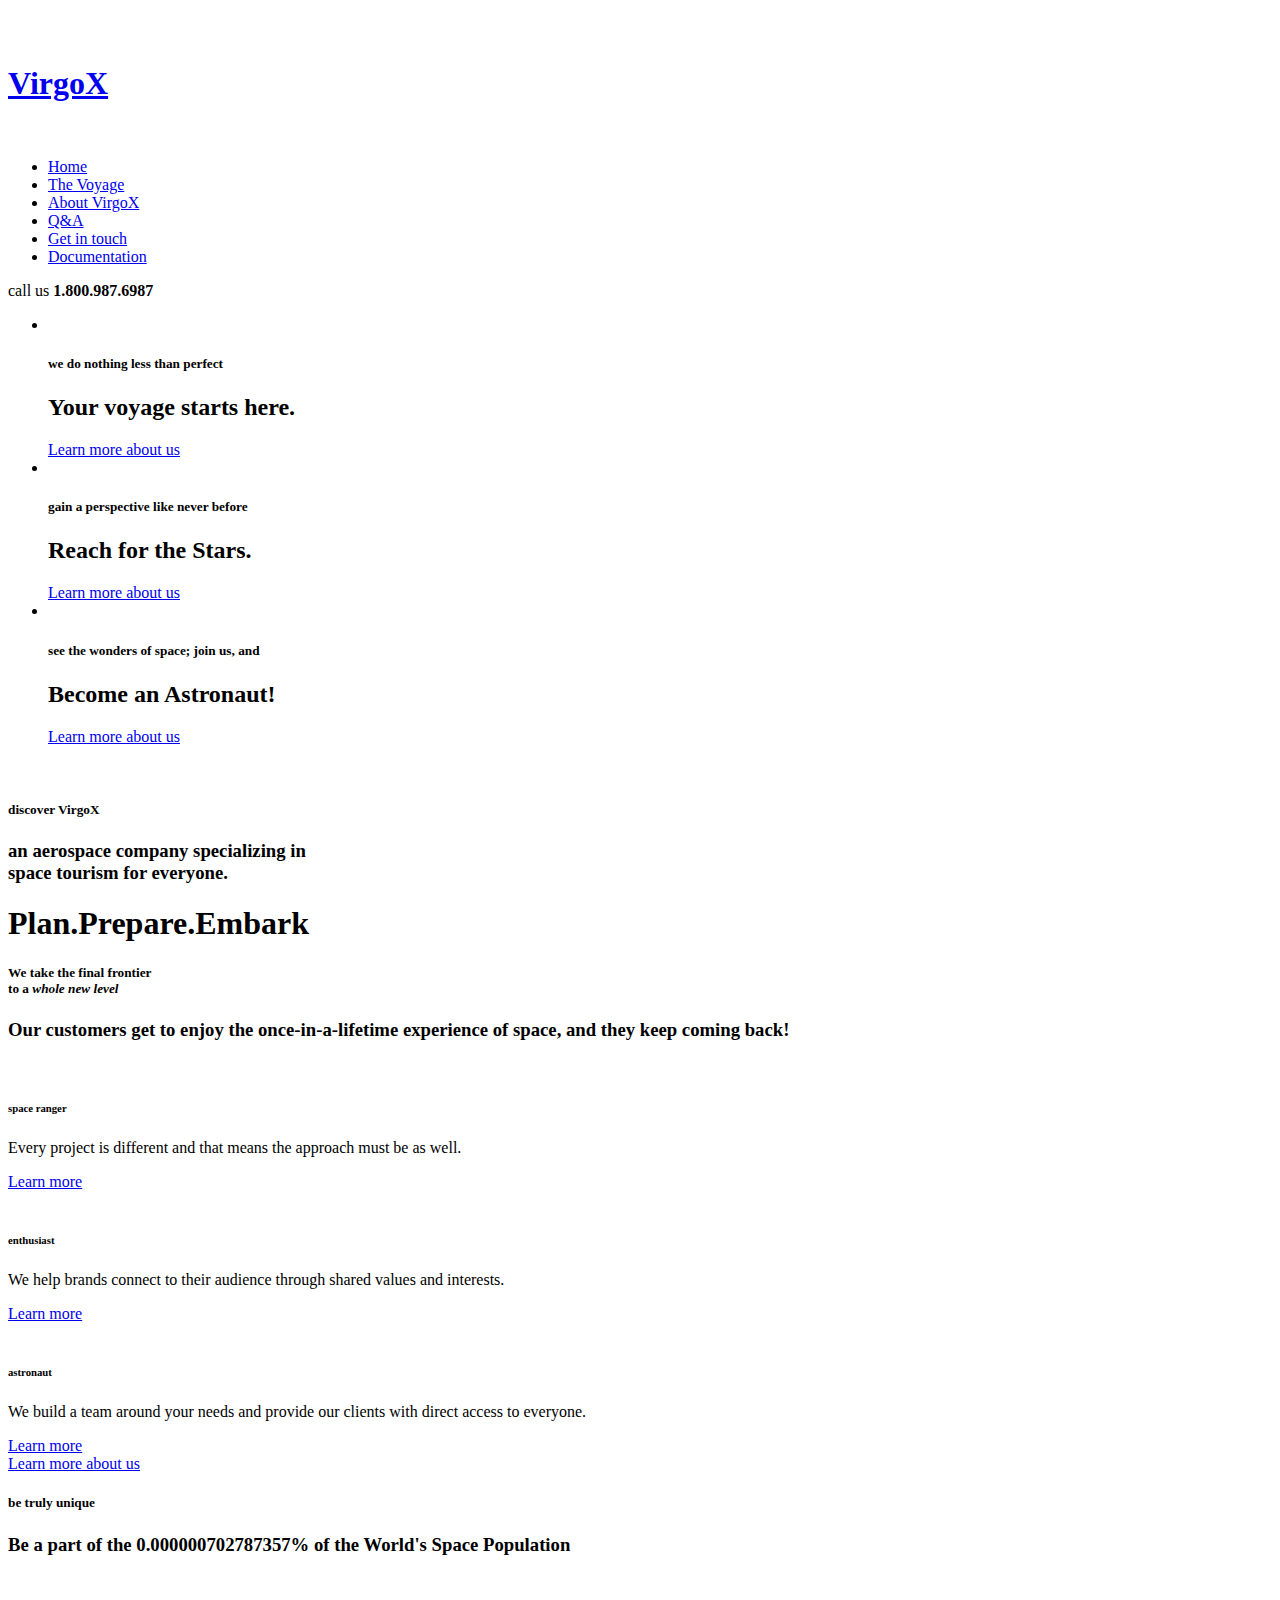
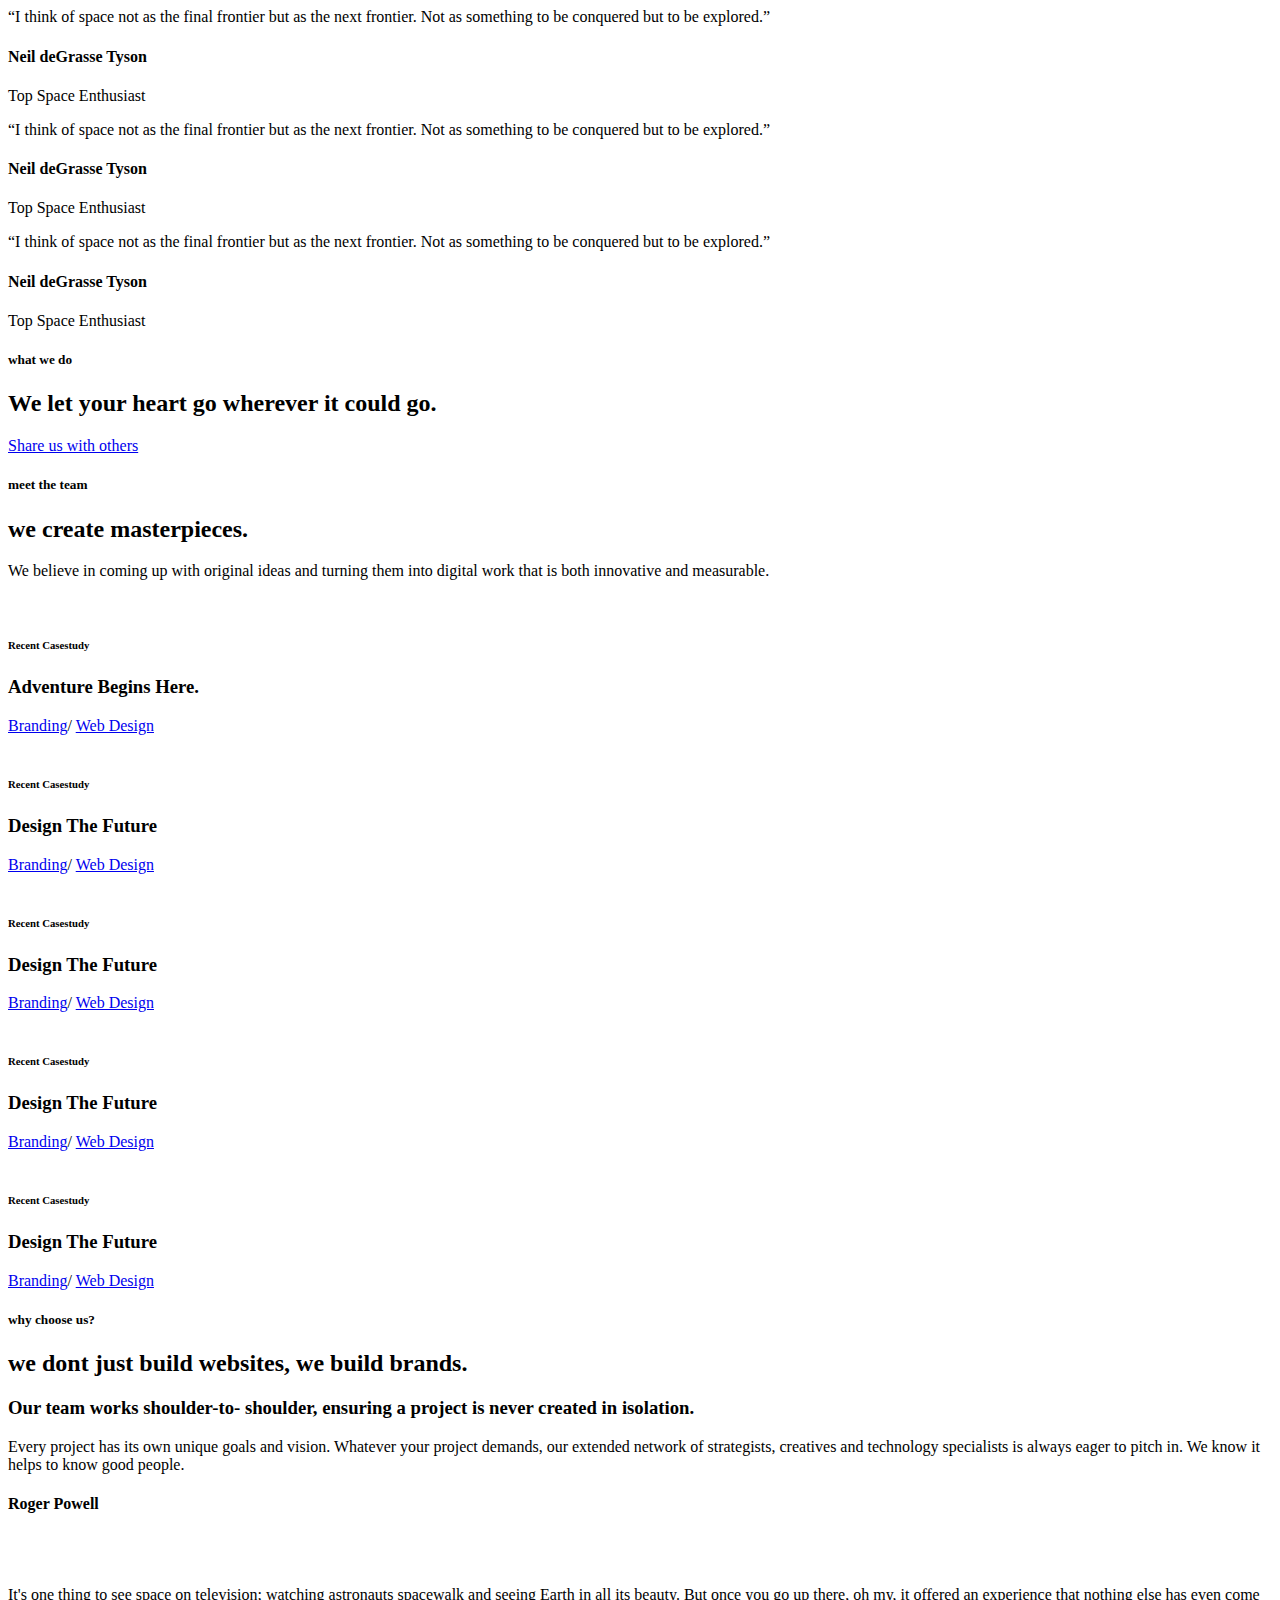
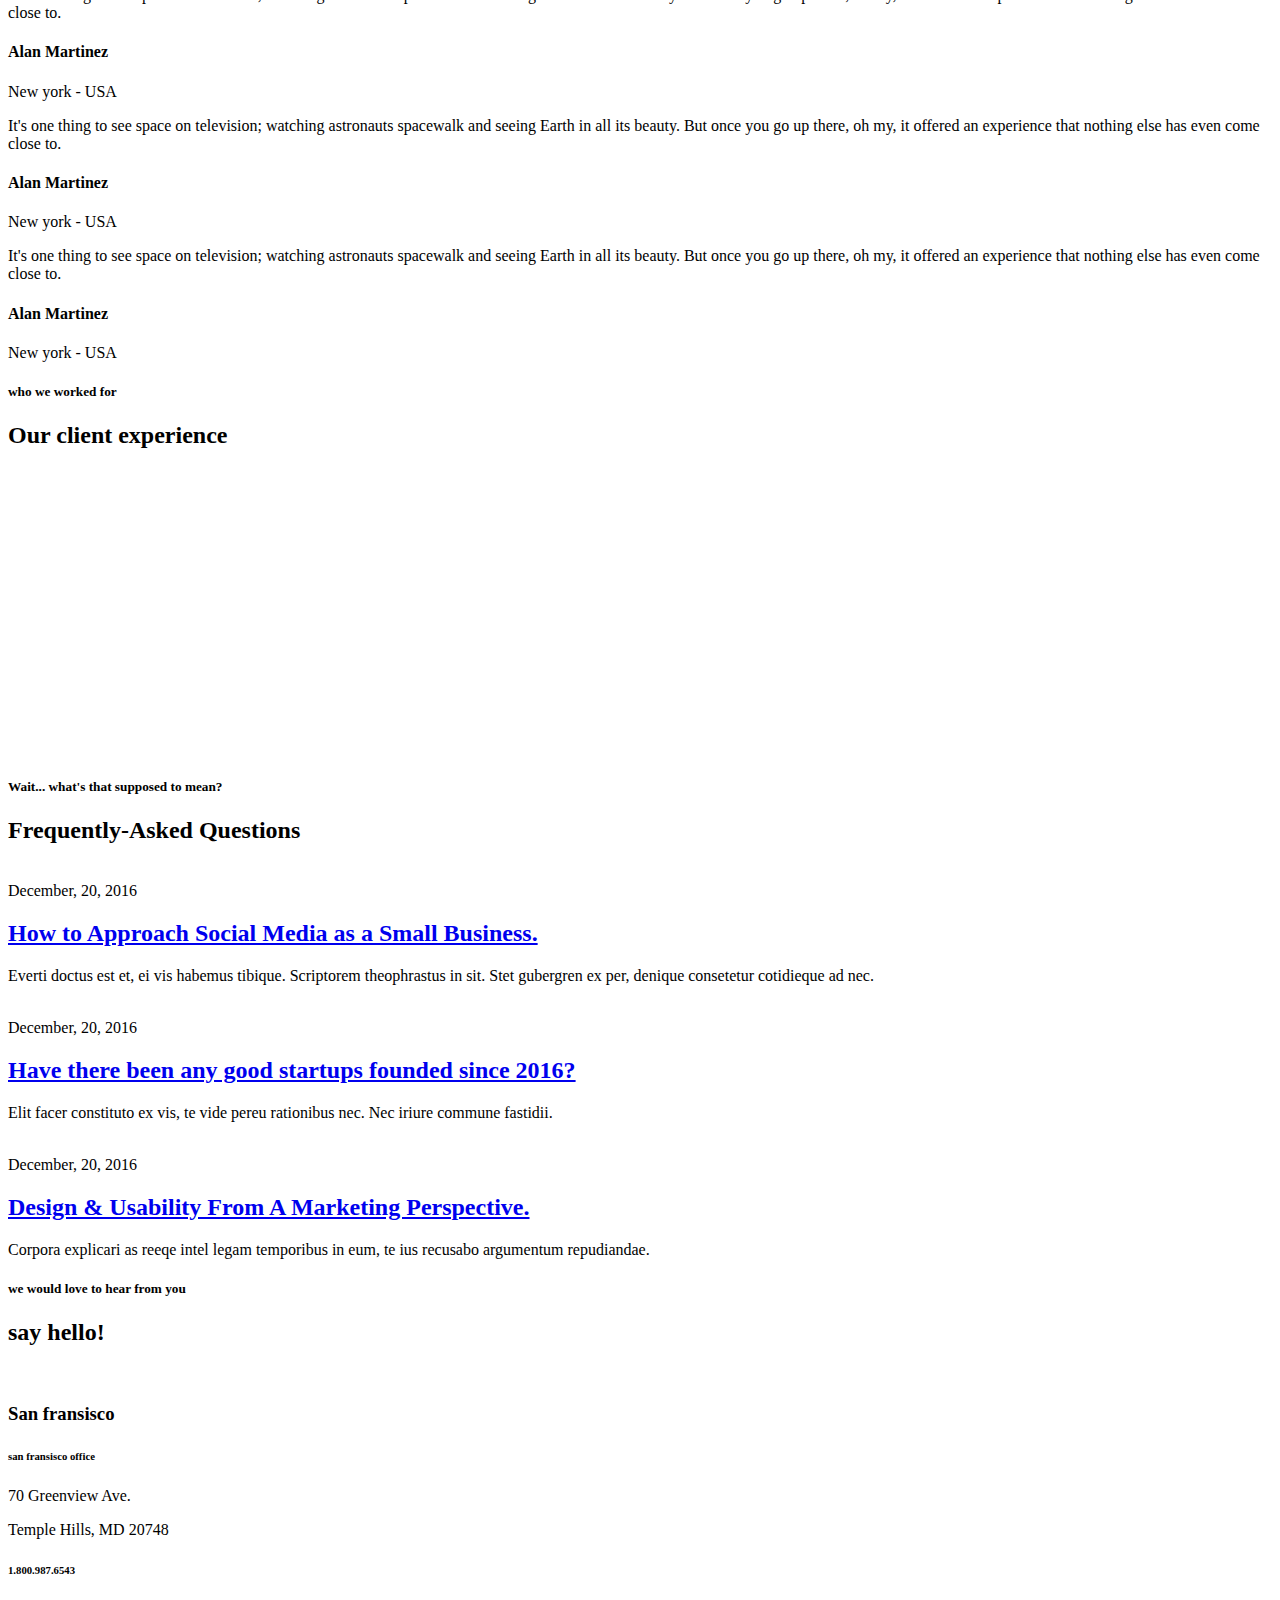
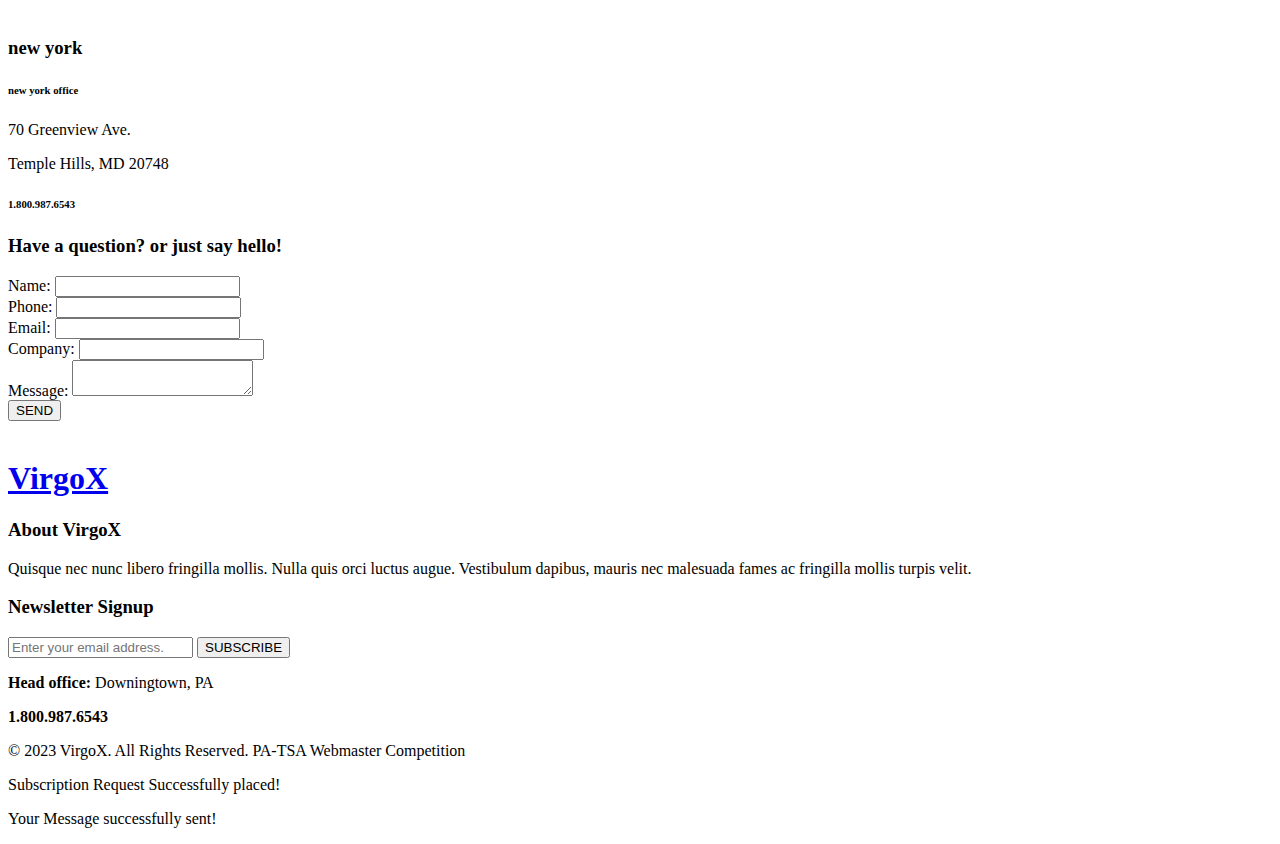
==== commit 4ca3a1f9: "added documentation for regional conference" ====
--- a/index.html
+++ b/index.html
@@ -4,7 +4,7 @@
         <meta charset="utf-8">
         <meta http-equiv="X-UA-Compatible" content="IE=edge">
         <meta name="viewport" content="width=device-width, initial-scale=1">
-        <title> VirgoX - Creative One Page HTML5 Template</title>
+        <title> VirgoX | Experience Space </title>
 
         <!-- ALL CSS -->
         <link rel="stylesheet" type="text/css" href="css/bootstrap.css">
@@ -63,10 +63,11 @@
                             </div>
                             <ul>
                                 <li class="scroll has-menu-items active"><a href="#slider">Home</a></li>
-                                <li class="scroll"><a href="index2.html">The Voyage</a></li>
+                                <li class="scroll"><a href="index2.html" target="_blank">The Voyage</a></li>
                                 <li class="scroll"><a href="#team">About VirgoX</a></li>
-                                <li class="scroll has-menu-items"><a href="#blog">Q&A</a></li>
+                                <li class="scroll has-menu-items"><a href="faq.html" target="_blank">Q&A</a></li>
                                 <li class="scroll"><a href="#contact">Get in touch</a></li>
+                                <li class="scroll"><a href="sources.html">Documentation</a></li>
                             </ul>
                         </nav>
                     </div>
@@ -259,7 +260,7 @@
                                 <div class="serImg">
                                     <img src="images/services/1.png" alt="">
                                 </div>
-                                <h6 class="lead text-uppercase bold">web</h6>
+                                <h6 class="lead text-uppercase bold">space ranger</h6>
                                 <p>Every project is different and that means the approach must be as well.</p>
                                 <a href="#" class="learn">Learn more</a>
                             </div>
@@ -269,7 +270,7 @@
                                 <div class="serImg">
                                     <img src="images/services/2.png" alt="">
                                 </div>
-                                <h6 class="lead text-uppercase bold">mobile</h6>
+                                <h6 class="lead text-uppercase bold">enthusiast</h6>
                                 <p>We help brands connect to their audience through shared values and interests.</p>
                                 <a href="#" class="learn">Learn more</a>
                             </div>
@@ -279,7 +280,7 @@
                                 <div class="serImg">
                                     <img src="images/services/3.png" alt="">
                                 </div>
-                                <h6 class="lead text-uppercase bold">digital</h6>
+                                <h6 class="lead text-uppercase bold">astronaut</h6>
                                 <p>We build a team around your needs and provide our clients with direct access to everyone.</p>
                                 <a href="#" class="learn">Learn more</a>
                             </div>
@@ -300,8 +301,8 @@
                 <div class="row">
                     <div class="col-lg-12">
                         <div class="sectionTitle epr200">
-                            <h5 class="magenta text-uppercase bold">meet the team</h5>
-                            <h3 class="lead">Powerful web services for your modern digital needs.</h3>
+                            <h5 class="magenta text-uppercase bold">be truly unique</h5>
+                            <h3 class="lead">Be a part of the 0.000000702787357% of the World's Space Population</h3>
                         </div>
                     </div>
                 </div>
@@ -316,72 +317,34 @@
                             <div class="testmonial" id="testmonial">
                                 <div class="singleTestm">
                                     <p>
-                                        We work with big brands and agencies through to small businesses and startups in Kent and beyond.
+                                        “I think of space not as the final frontier but as the next frontier. Not as something to be conquered but to be explored.”
                                     </p>
                                     <div class="teamDeg">
-                                        <h4 class="magenta">Alexander Obrien</h4>
-                                        <p>Creative Director</p>
+                                        <h4 class="magenta">Neil deGrasse Tyson</h4>
+                                        <p>Top Space Enthusiast</p>
                                     </div>
                                 </div>
                                 <div class="singleTestm">
                                     <p>
-                                        We work with big brands and agencies through to small businesses and startups in Kent and beyond.
+                                        “I think of space not as the final frontier but as the next frontier. Not as something to be conquered but to be explored.”
                                     </p>
                                     <div class="teamDeg">
-                                        <h4 class="magenta">Arthur Banks</h4>
-                                        <p>Creative Director</p>
+                                        <h4 class="magenta">Neil deGrasse Tyson</h4>
+                                        <p>Top Space Enthusiast</p>
                                     </div>
                                 </div>
                                 <div class="singleTestm">
                                     <p>
-                                        We work with big brands and agencies through to small businesses and startups in Kent and beyond.
+                                        “I think of space not as the final frontier but as the next frontier. Not as something to be conquered but to be explored.”
                                     </p>
                                     <div class="teamDeg">
-                                        <h4 class="magenta">Terry Mitchell</h4>
-                                        <p>Creative Director</p>
+                                        <h4 class="magenta">Neil deGrasse Tyson</h4>
+                                        <p>Top Space Enthusiast</p>
                                     </div>
                                 </div>
                             </div>
                         </div>
                         <div class="clearfix"></div>
-                    </div>
-                </div>
-                <div class="row">
-                    <div class="col-sm-3 sm_class">
-                        <div class="singleTeam">
-                            <img src="images/team/1.jpg" alt="">
-                            <div class="teamDeg">
-                                <h4>Alan Chavez</h4>
-                                <p>Senior Account Director</p>
-                            </div>
-                        </div>
-                    </div>
-                    <div class="col-sm-3 sm_class">
-                        <div class="singleTeam">
-                            <img src="images/team/2.jpg" alt="">
-                            <div class="teamDeg">
-                                <h4>Jose Rodriguez</h4>
-                                <p>Digital Producer</p>
-                            </div>
-                        </div>
-                    </div>
-                    <div class="col-sm-3 sm_class">
-                        <div class="singleTeam">
-                            <img src="images/team/3.jpg" alt="">
-                            <div class="teamDeg">
-                                <h4>Tiffany Anderson</h4>
-                                <p>Senior Account Manager</p>
-                            </div>
-                        </div>
-                    </div>
-                    <div class="col-sm-3 sm_class">
-                        <div class="singleTeam">
-                            <img src="images/team/4.jpg" alt="">
-                            <div class="teamDeg">
-                                <h4>Brandon Nichols</h4>
-                                <p>Head of Operations</p>
-                            </div>
-                        </div>
                     </div>
                 </div>
             </div>
@@ -395,8 +358,8 @@
                     <div class="col-lg-10 col-lg-offset-1 text-center">
                         <div class="wedoContent">
                             <h5 class="text-uppercase color_white bold">what we do</h5>
-                            <h2 class="lead color_white">we help businesses evolve <span>&</span> grow.</h2>
-                            <a href="#" class="bes_button2">Learn more about us <i class="flaticon-arrows"></i></a>
+                            <h2 class="lead color_white">We let your heart go <span>wherever</span> it could go.</h2>
+                            <a href="#" class="bes_button2">Share us with others <i class="flaticon-arrows"></i></a>
                         </div>
                     </div>
                 </div>
@@ -880,7 +843,7 @@
                                     </form>
                                 </div>
                                 <div class="fooInfo">
-                                    <p><i class="flaticon-pin"></i><b>Head office:</b> 70 Greenview Ave. Temple Hills, MD 20748</p>
+                                    <p><i class="flaticon-pin"></i><b>Head office:</b> Downingtown, PA</p>
                                     <p><i class="flaticon-technology"></i><b>1.800.987.6543</b></p>
                                 </div>
                             </div>
@@ -896,7 +859,7 @@
             <div class="container">
                 <div class="row">
                     <div class="col-lg-12 text-center">
-                        <p class="copyPera">&COPY; 2017 VirgoX. All Rights Reserved. Nasfactor.com</p>
+                        <p class="copyPera">&COPY; 2023 VirgoX. All Rights Reserved. PA-TSA Webmaster Competition</p>
                     </div>
                 </div>
             </div>
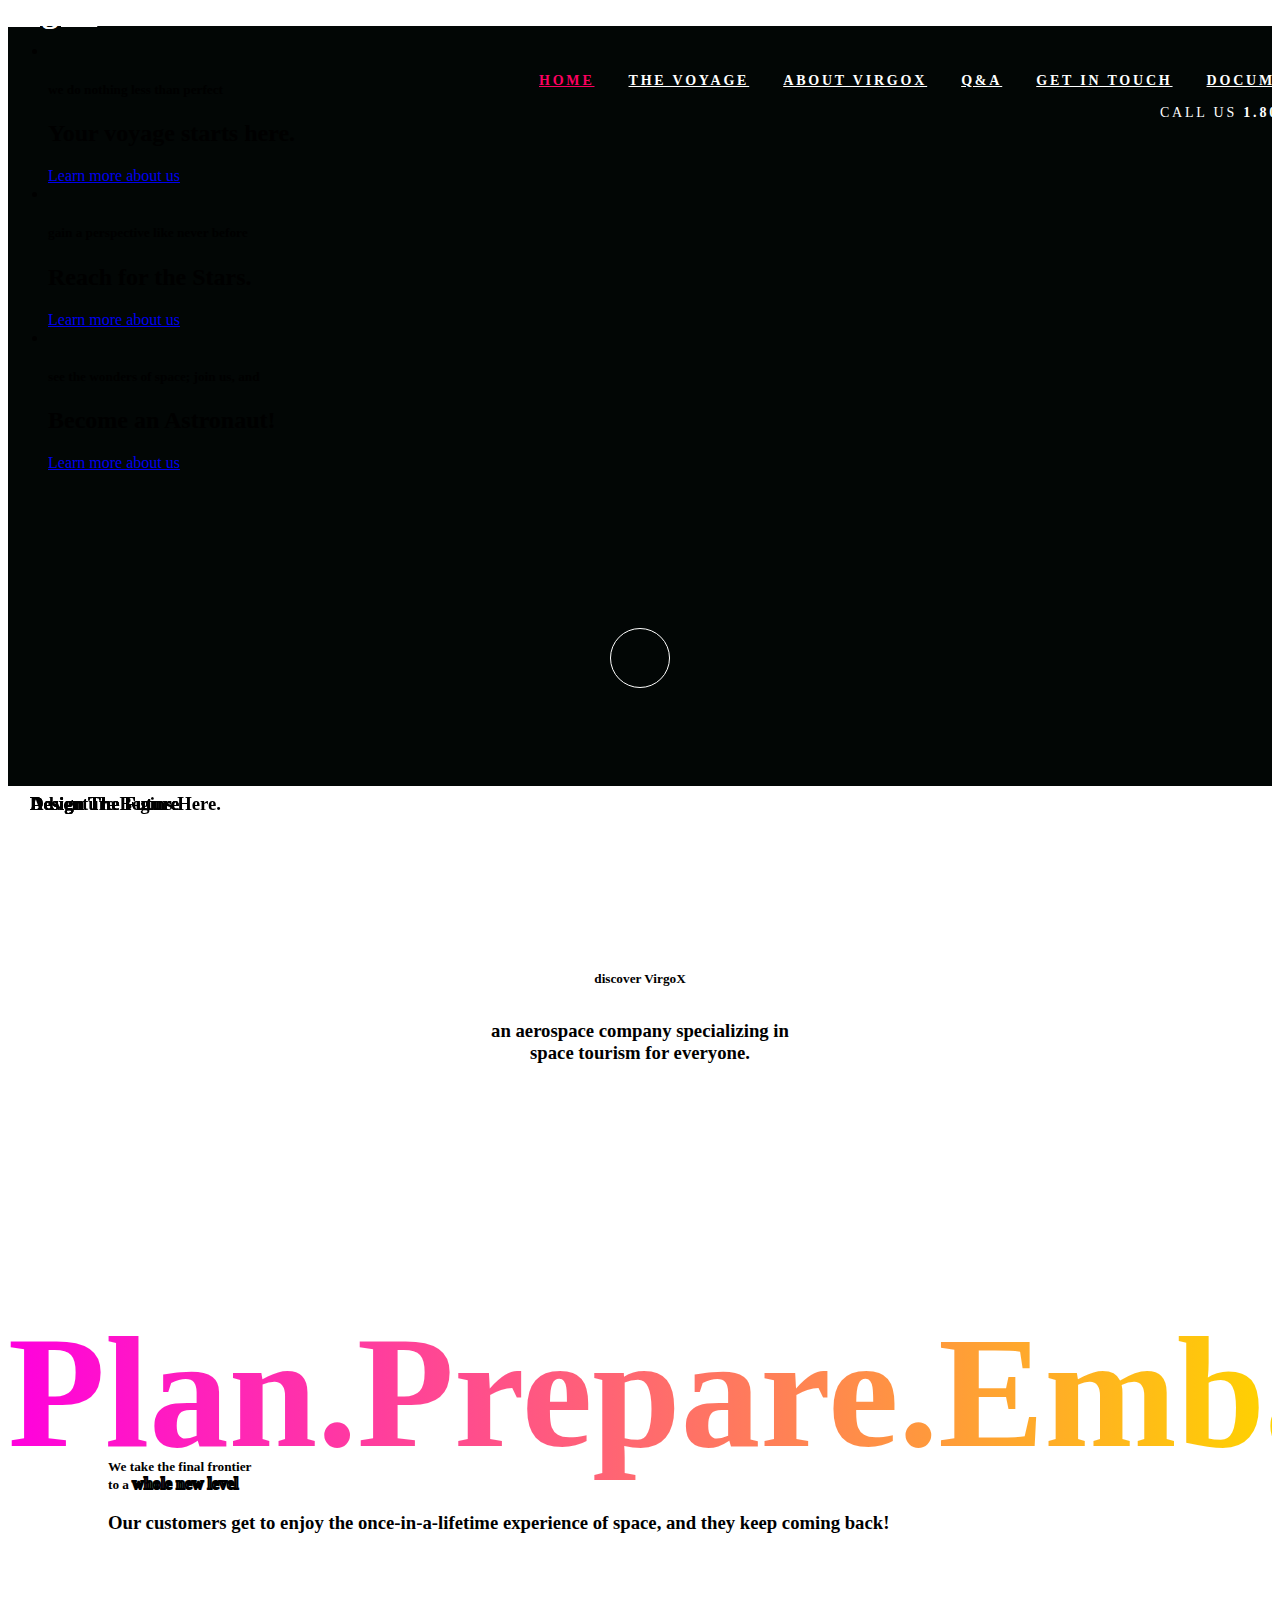
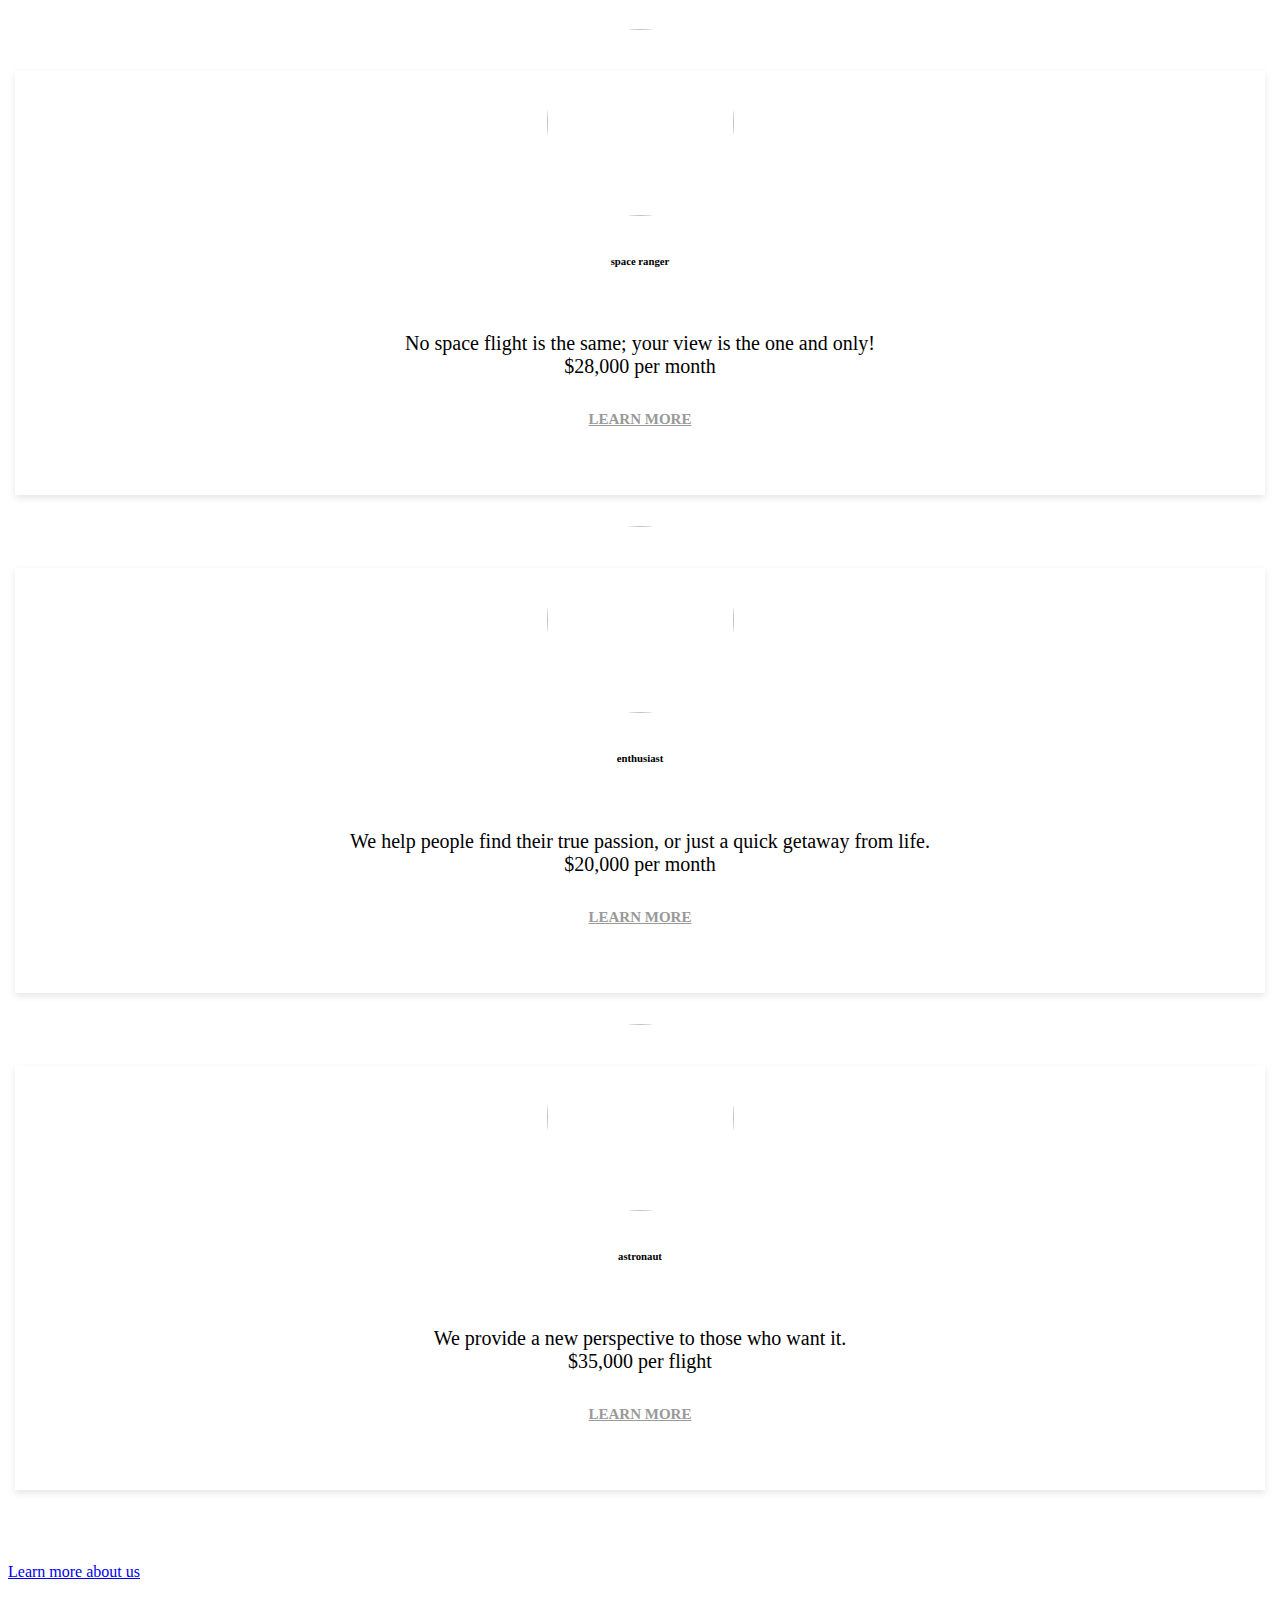
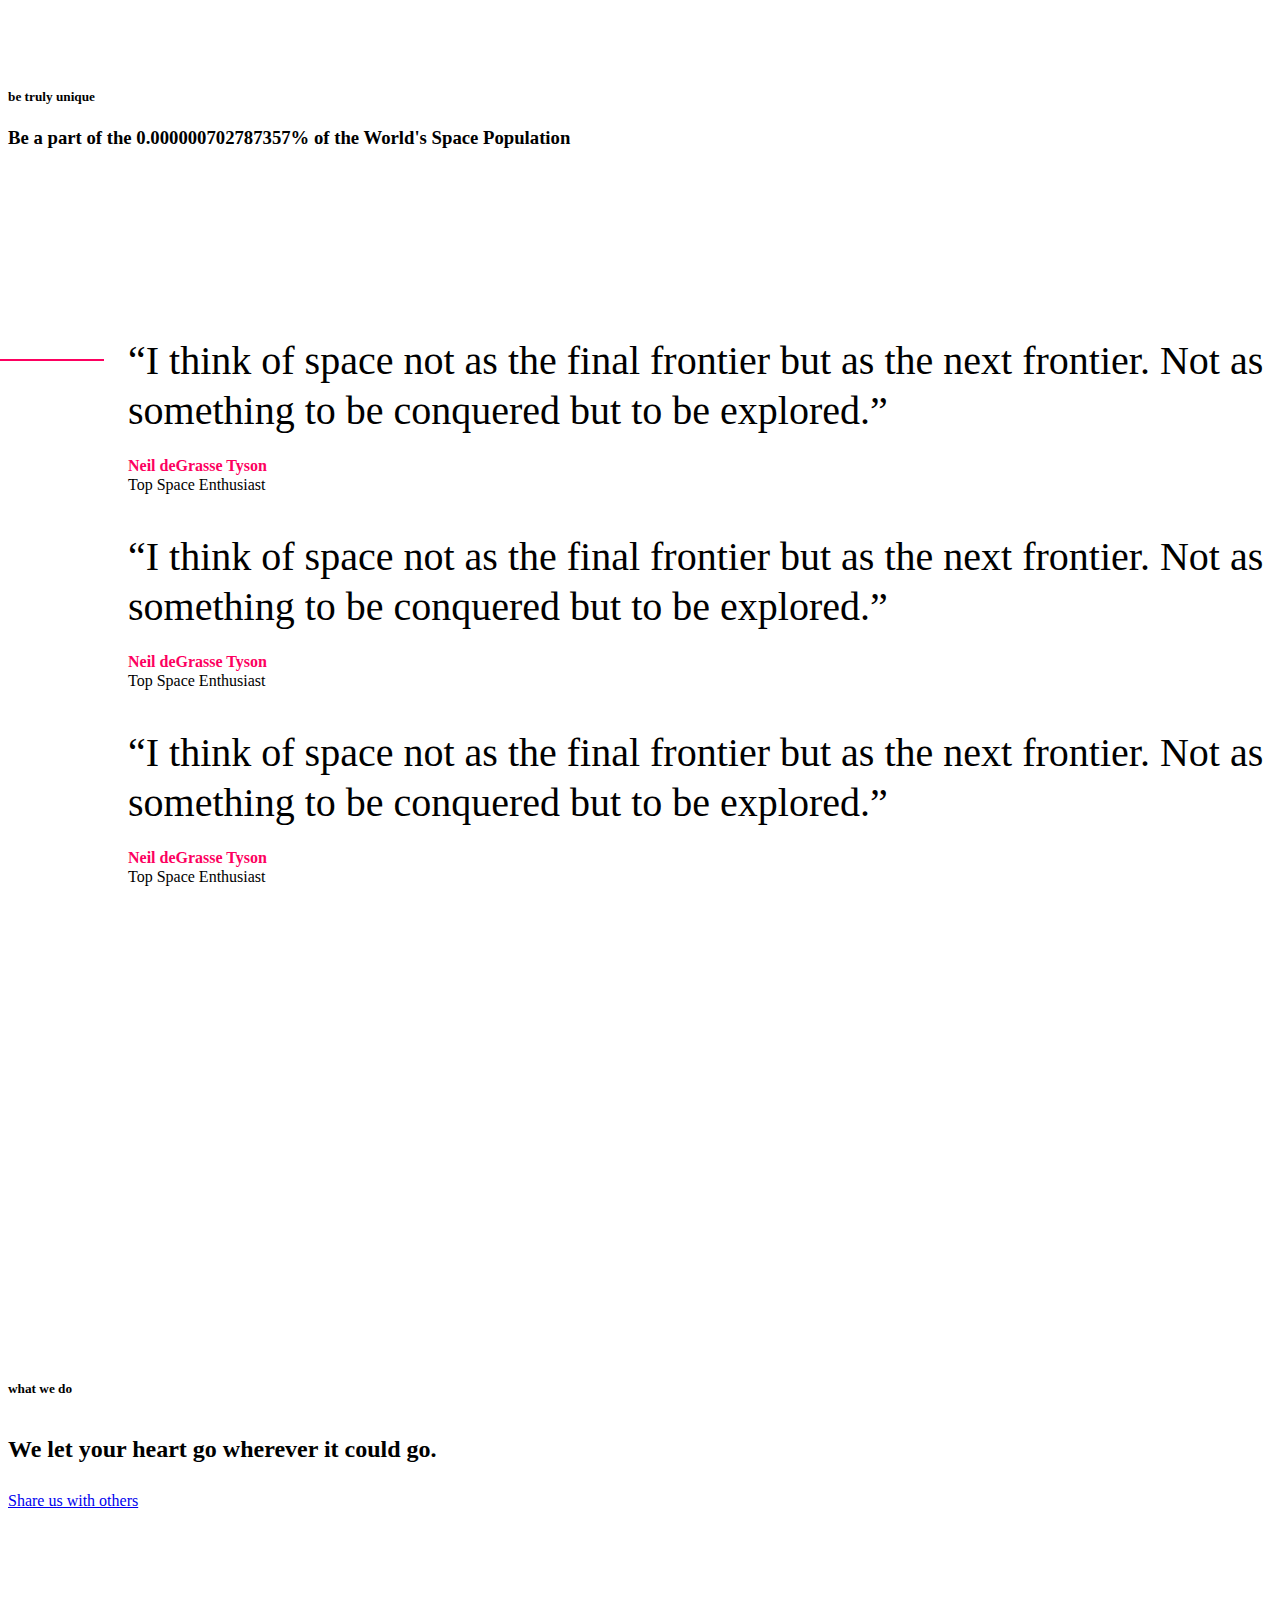
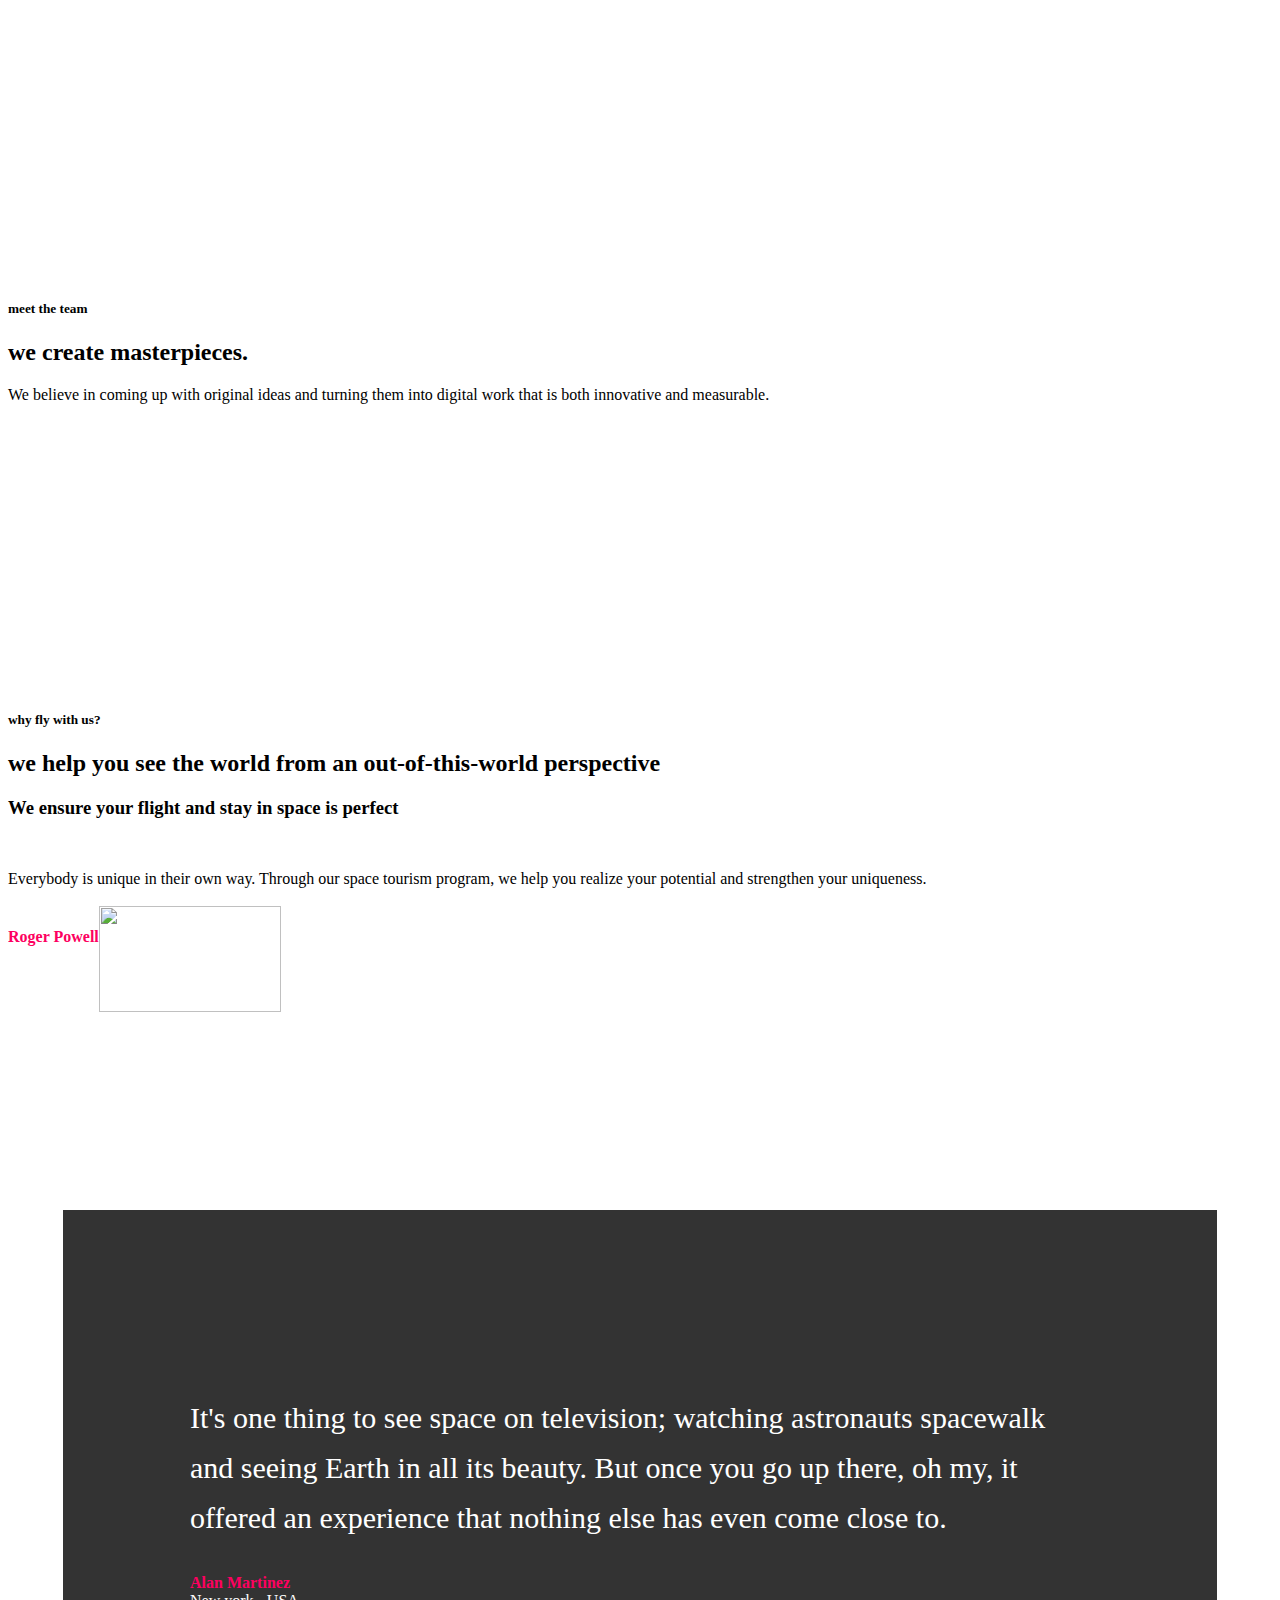
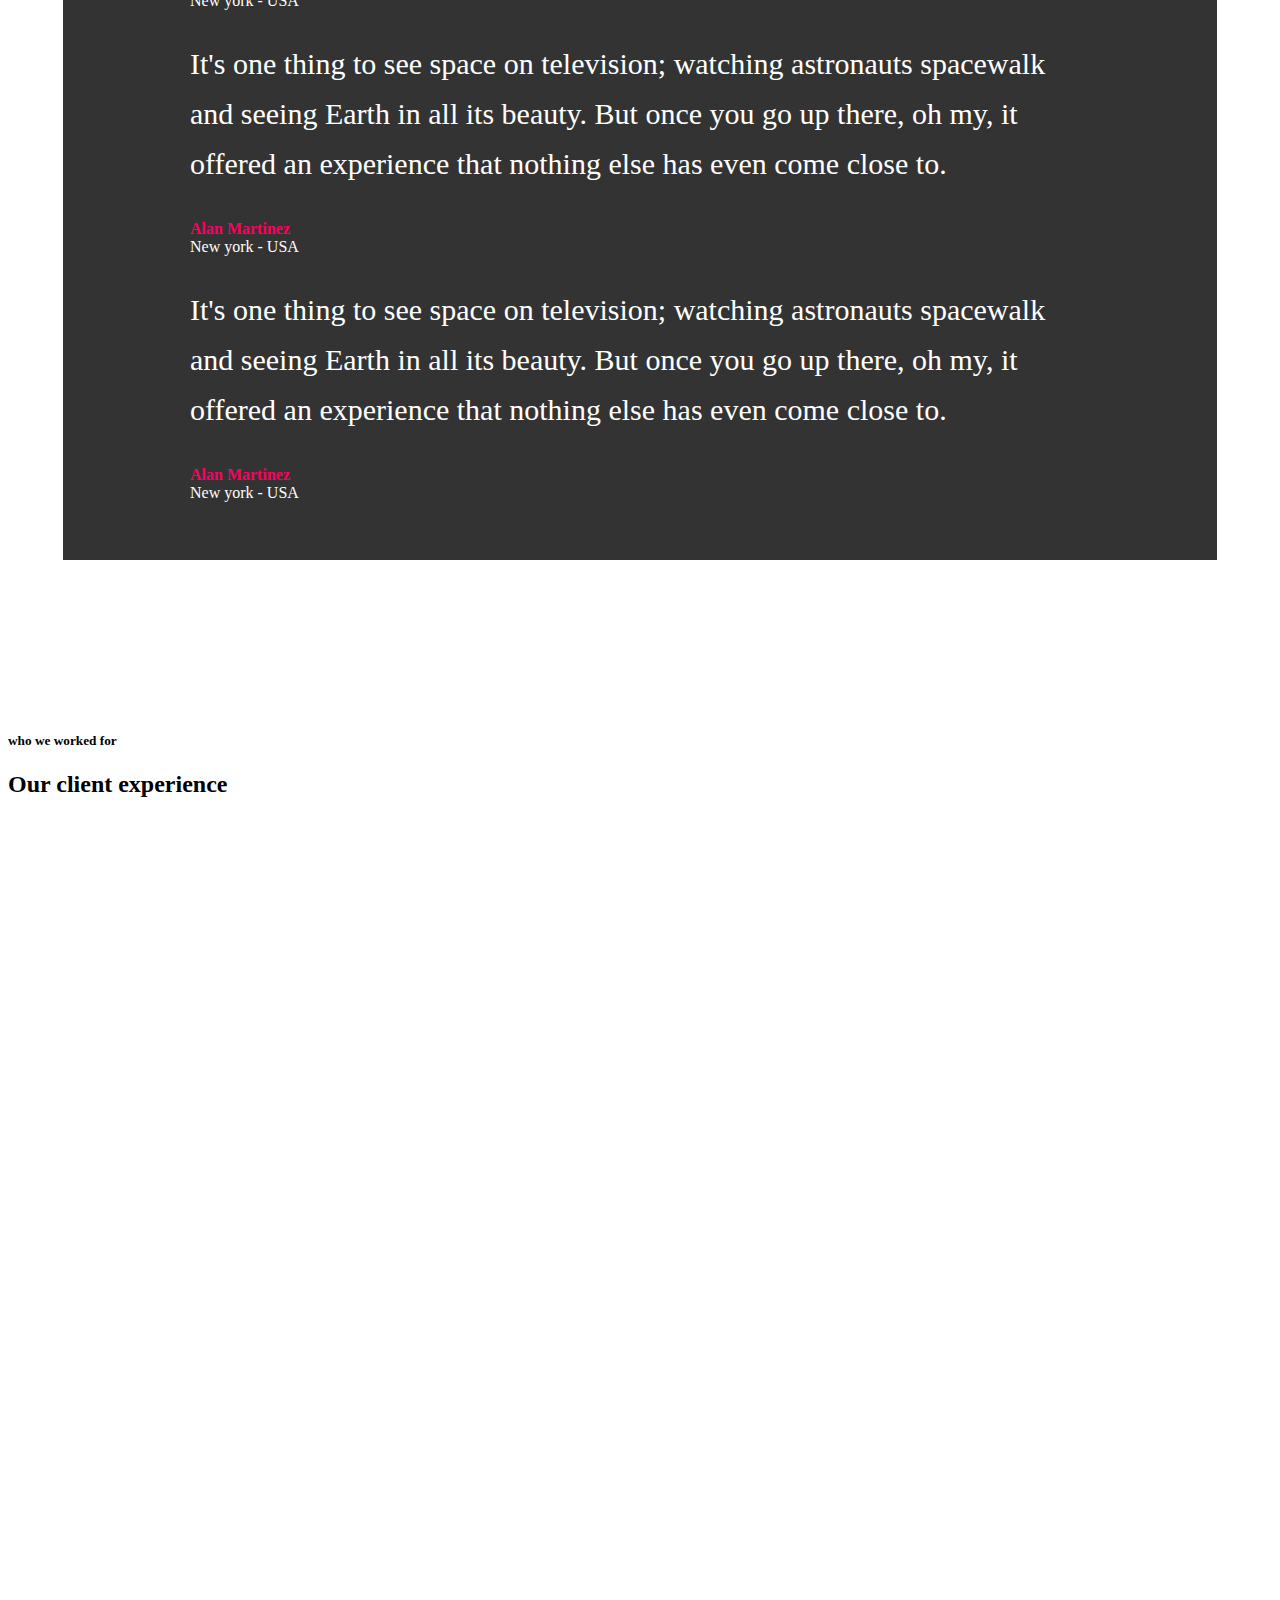
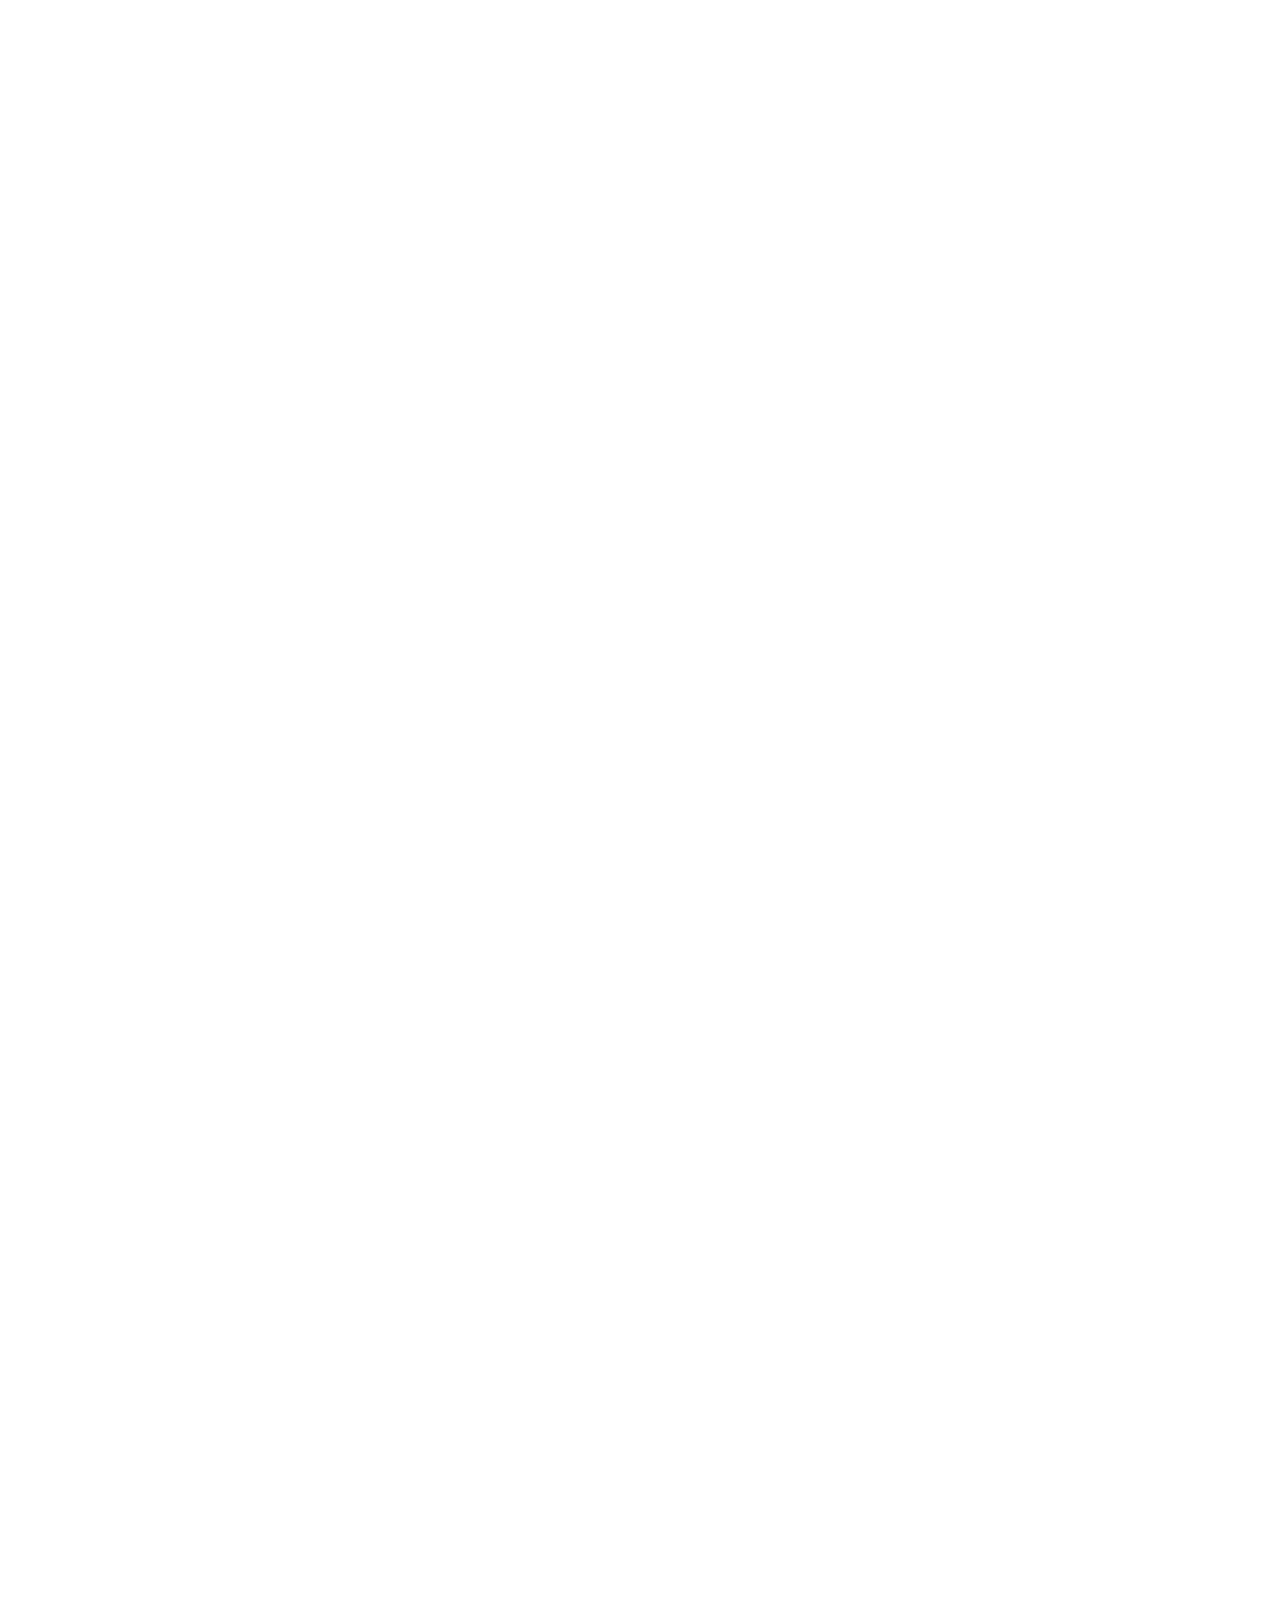
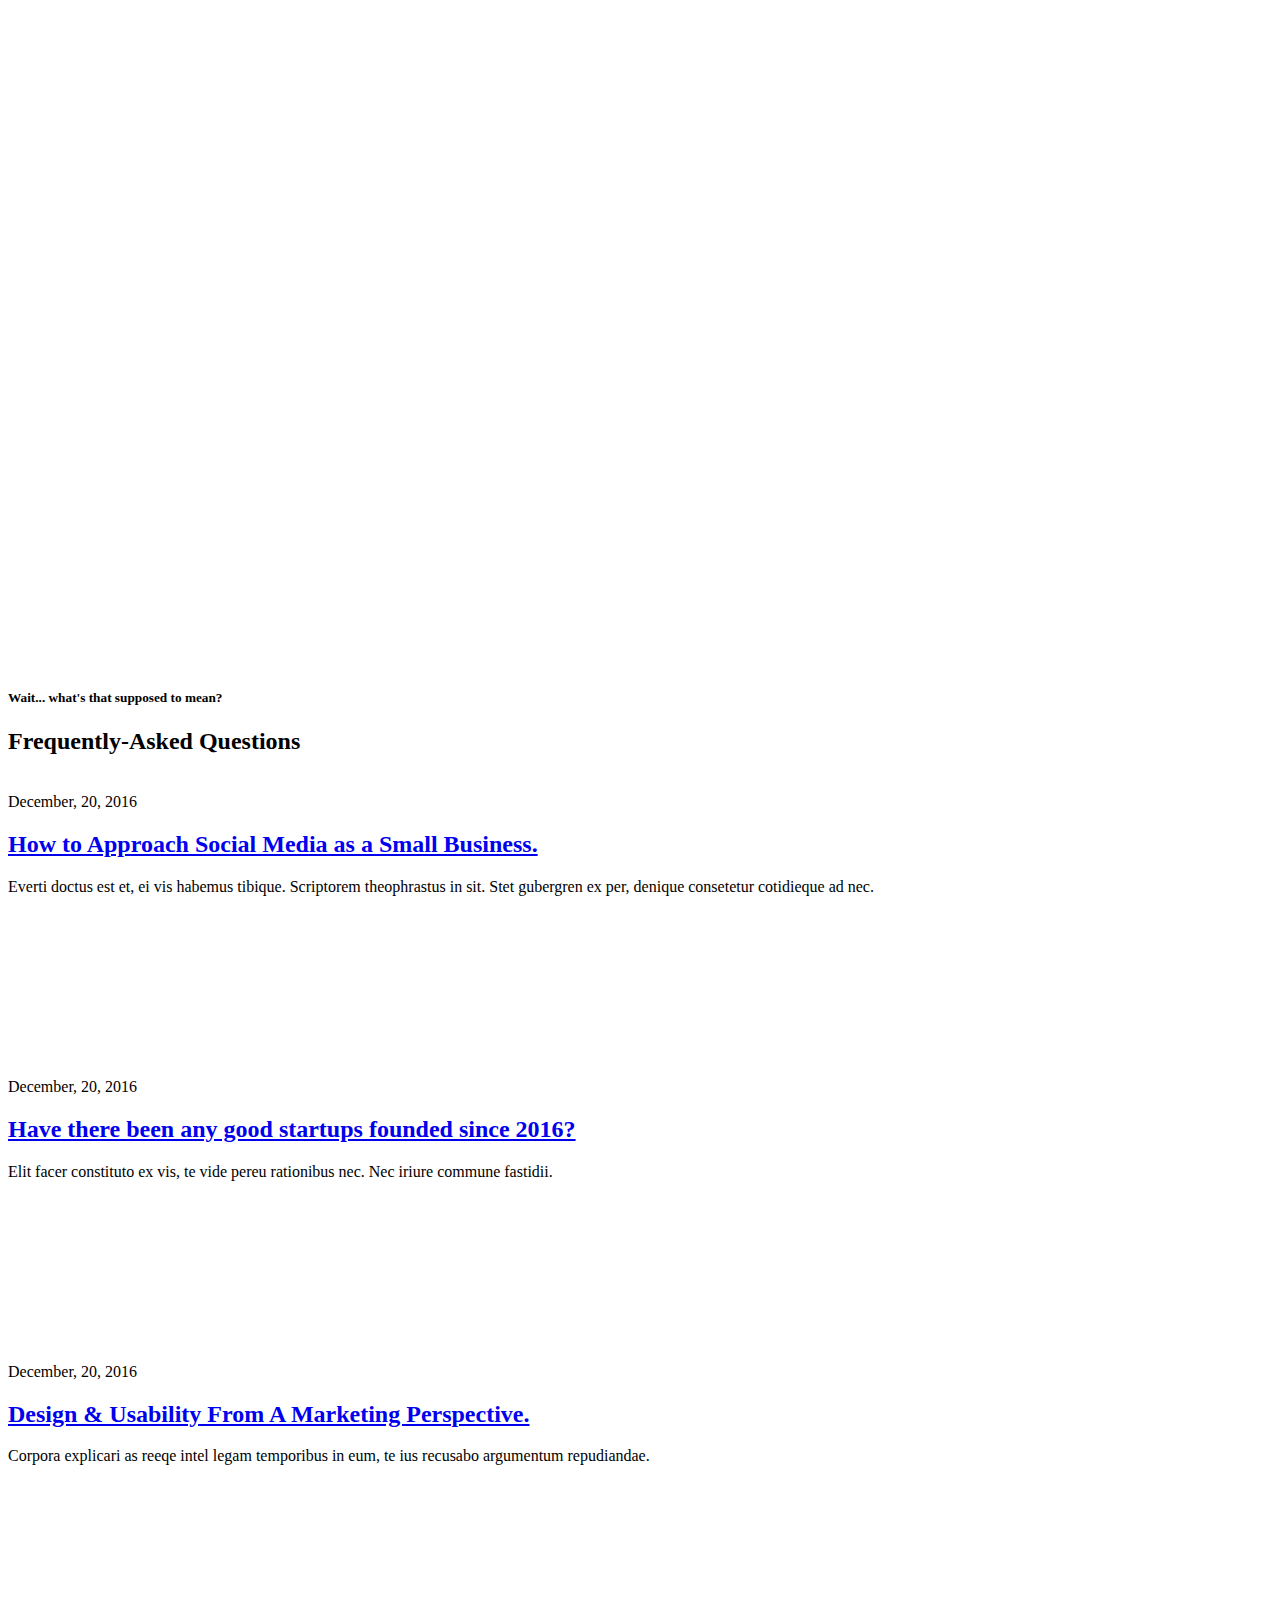
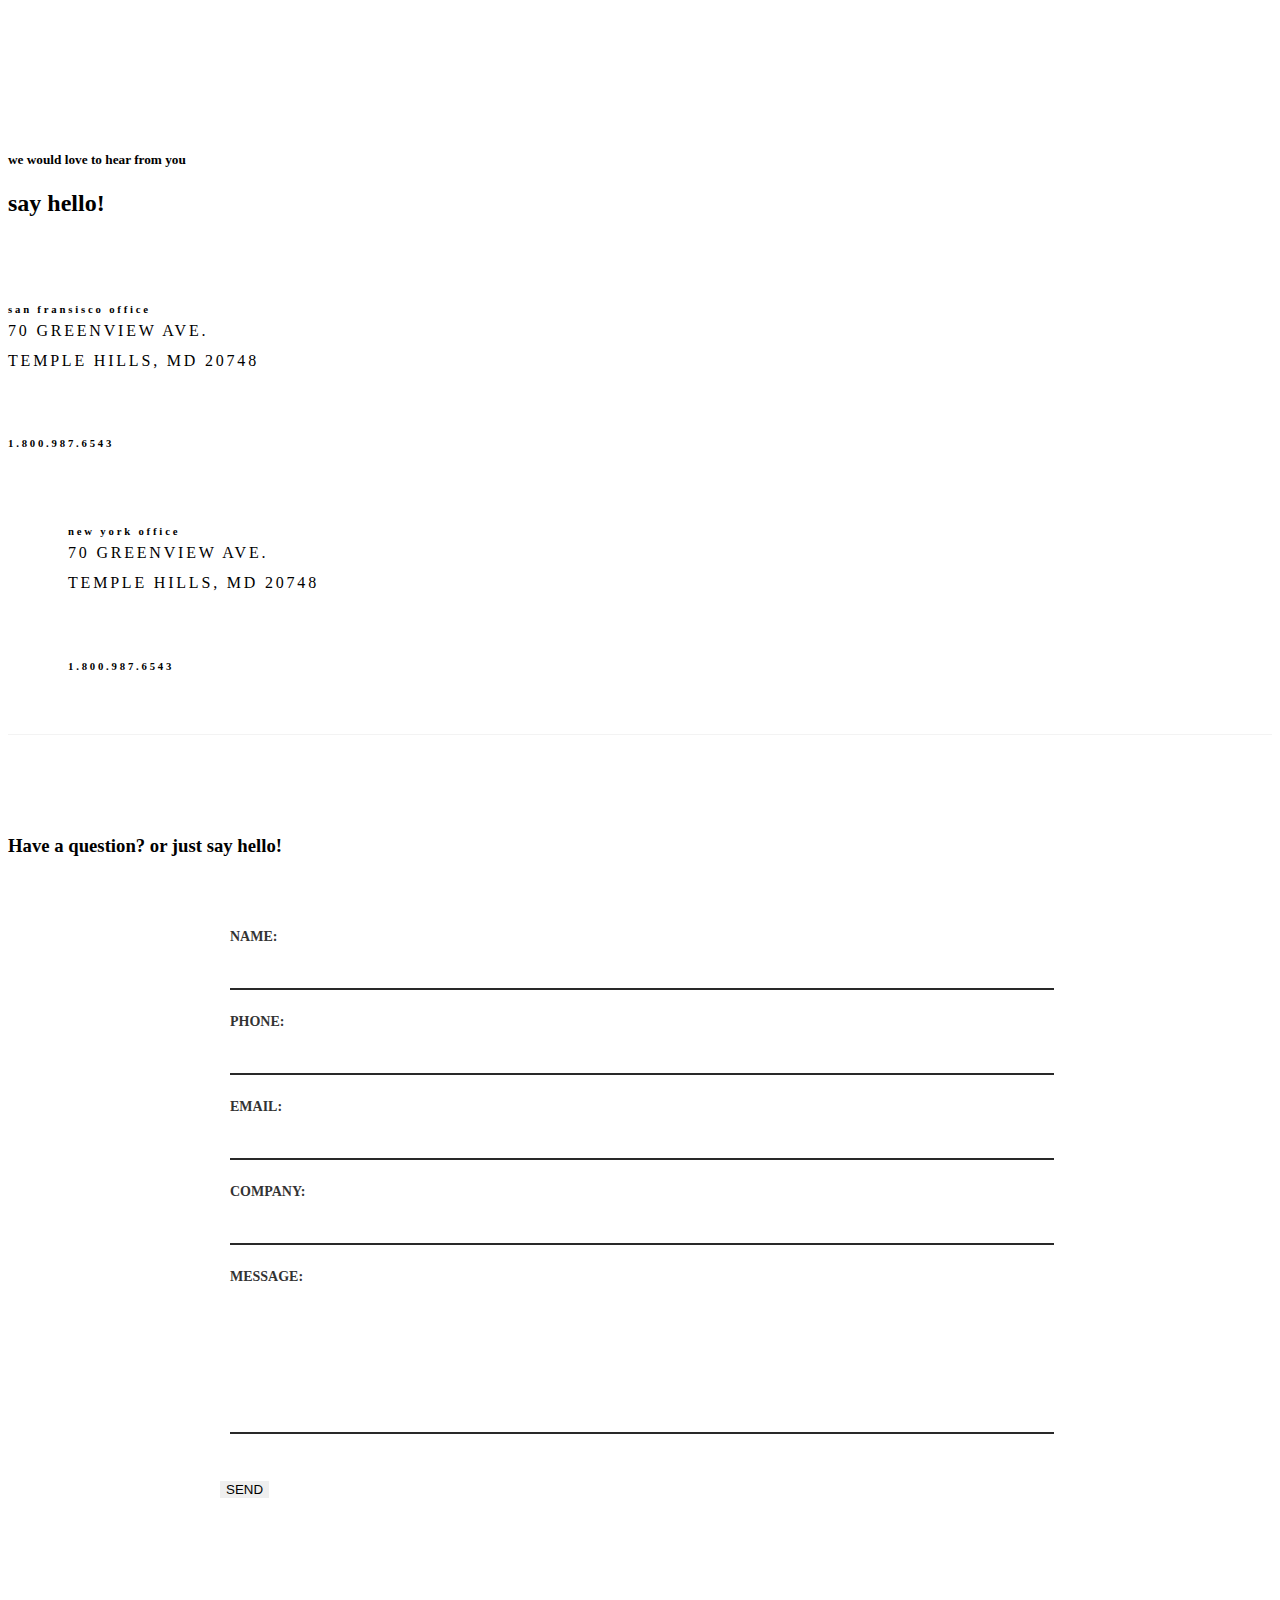
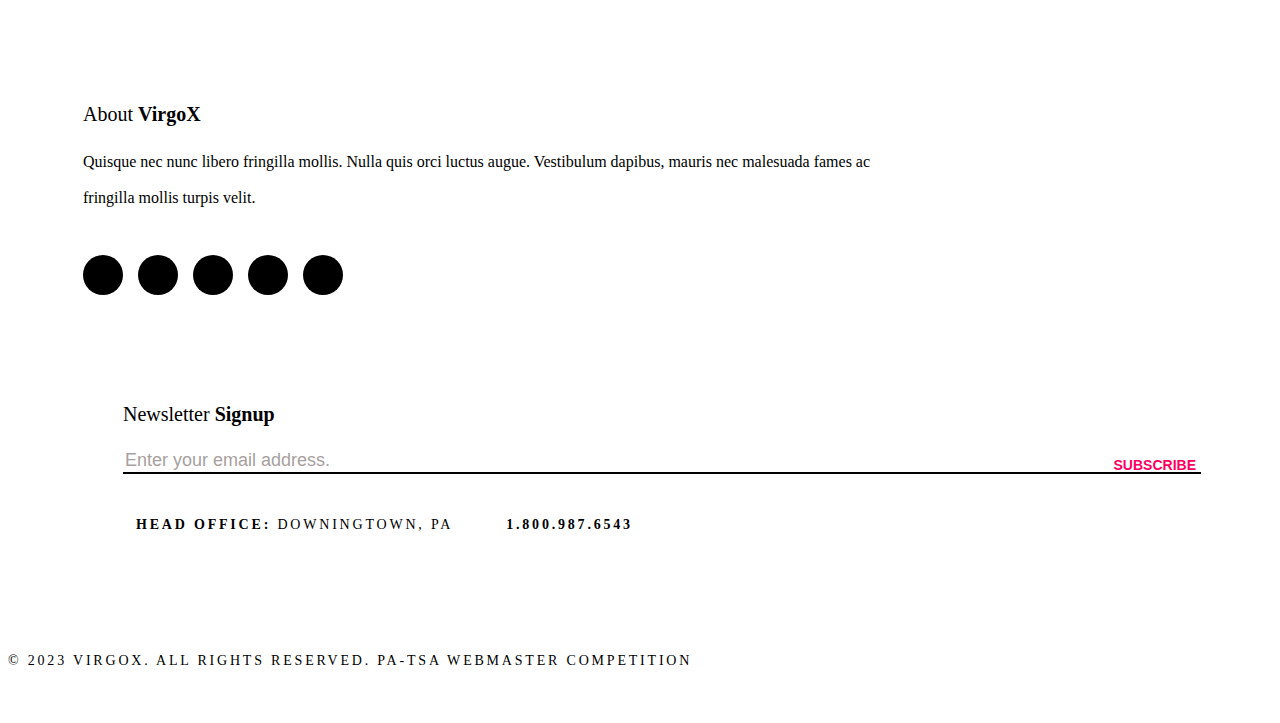
==== commit c68e7a7c: "changed some of the placeholder information to relevant information" ====
--- a/index.html
+++ b/index.html
@@ -261,7 +261,9 @@
                                     <img src="images/services/1.png" alt="">
                                 </div>
                                 <h6 class="lead text-uppercase bold">space ranger</h6>
-                                <p>Every project is different and that means the approach must be as well.</p>
+                                <p>No space flight is the same; your view is the one and only! <br>
+                                    $28,000 per month    
+                                </p>
                                 <a href="#" class="learn">Learn more</a>
                             </div>
                         </div>
@@ -271,7 +273,9 @@
                                     <img src="images/services/2.png" alt="">
                                 </div>
                                 <h6 class="lead text-uppercase bold">enthusiast</h6>
-                                <p>We help brands connect to their audience through shared values and interests.</p>
+                                <p>We help people find their true passion, or just a quick getaway from life. <br>
+                                    $20,000 per month
+                                </p>
                                 <a href="#" class="learn">Learn more</a>
                             </div>
                         </div>
@@ -281,7 +285,9 @@
                                     <img src="images/services/3.png" alt="">
                                 </div>
                                 <h6 class="lead text-uppercase bold">astronaut</h6>
-                                <p>We build a team around your needs and provide our clients with direct access to everyone.</p>
+                                <p>We provide a new perspective to those who want it. <br>
+                                    $35,000 per flight
+                                </p>
                                 <a href="#" class="learn">Learn more</a>
                             </div>
                         </div>
@@ -489,16 +495,16 @@
                 <div class="row">
                     <div class="col-lg-12 text-center">
                         <div class="sectionTitle bigTitle2">
-                            <h5 class="magenta text-uppercase bold">why choose us?</h5>
-                            <h2 class="lead">we dont just build websites, we build brands.</h2>
+                            <h5 class="magenta text-uppercase bold">why fly with us?</h5>
+                            <h2 class="lead">we help you see the world from an out-of-this-world perspective</h2>
                         </div>
                     </div>
                 </div>
                 <div class="row">
                     <div class="col-lg-5">
                         <div class="chooseUsContent">
-                            <h3 class="magenta normal">Our team works shoulder-to- shoulder, ensuring a project is never created in isolation.</h3>
-                            <p>Every project has its own unique goals and vision. Whatever your project demands, our extended network of strategists, creatives and technology specialists is always eager to pitch in. We know it helps to know good people.</p>
+                            <h3 class="magenta normal">We ensure your flight and stay in space is perfect</h3>
+                            <p>Everybody is unique in their own way. Through our space tourism program, we help you realize your potential and strengthen your uniqueness.</p>
                             <div class="signatureandname">
                                 <h4>Roger Powell</h4>
                                 <img src="images/signature.jpg" alt="">
--- a/css/style.css
+++ b/css/style.css
@@ -0,0 +1,2490 @@
+/*=======================================================================
+[Table of contents]
+=========================================================================
+[01] HEADER
+[02] SLIDER
+[03] ABOUT
+[04] TEAM
+[05] WHAT WE DO
+[06] OUR WORK
+[07] CHOOSE US
+[08] TESTMONIAL
+[09] OUR CLIENT
+[10] OUR faq
+[11] WHAT SAY
+[12] CONTACT
+[13] FOOTER
+[14] SUBSCRIPTION POPUP
+[15] BACK TO TOP
+[16] HOME TWO
+[17] WORK DETAIL
+[18] faq LIST
+[19] faq DETAIL
+[20] HOME THREE
+==========================================================================*/
+
+/*=======================================================================
+[01] HEADER
+=========================================================================*/
+
+body {
+    scroll-behavior: smooth;
+    overflow-x: hidden;
+    max-width: 100%;
+}
+.header{
+    position: absolute;
+    left: 0;
+    right: 0;
+    top: 0;
+    width: 100%;
+    z-index: 99;
+    padding: 37px 90px 23px;
+    -webkit-transition: all 500ms ease;
+    -moz-transition: all 500ms ease;
+    -ms-transition: all 500ms ease;
+    -o-transition: all 500ms ease;
+    transition: all 500ms ease;
+}
+.logo {
+    position: relative;
+    top: -4px;
+}
+.logo h1{
+    font-weight: 700;
+    margin: 0;
+    line-height: 1.1;
+}
+.logo h1 a{
+    color: #fff;
+}
+.logo.logoText {
+    left: -3px;
+    position: absolute;
+    top: -6px;
+}
+.mainMenu{
+    text-align: right;
+}
+.mainMenu ul{}
+.mainMenu ul li{
+    display: inline-block;
+    margin-right: 30px;
+    position: relative;
+}
+.mainMenu ul li:last-of-type{
+    margin-right: 0;
+}
+.mainMenu ul li a {
+    color: #fff;
+    font-weight: 700;
+    letter-spacing: 2.8px;
+    text-transform: uppercase;
+    font-size: 14px;
+}
+.mainMenu ul li.active a,
+.mainMenu ul li a:hover{
+    color: #fd0060;
+}
+.mainMenu ul ul.sub-menu{
+    position: absolute;
+    width: 200px;
+    text-align: center;
+    left: 0;
+    background: #fff;
+    top: 60px;
+    box-shadow: 0px 4px 5px 0 rgba(0, 0, 0, .08);
+    visibility: hidden;
+    opacity: 0;
+    -webkit-transition: all 300ms ease;
+    -moz-transition: all 300ms ease;
+    -ms-transition: all 300ms ease;
+    -o-transition: all 300ms ease;
+    transition: all 300ms ease;
+}
+.mainMenu ul ul.sub-menu:before{
+    content: "";
+    left: 20px;
+    margin: auto;
+    position: absolute;
+    right: auto;
+    top: -4px;
+    width: 0; 
+    height: 0; 
+    border-left: 5px solid transparent;
+    border-right: 5px solid transparent;
+    border-bottom: 5px solid #fff;
+}
+i.stroke {
+    background-image: linear-gradient(91deg, #ff00de 0%, #FF696F 50%, #ffd200 100%);
+    -webkit-background-clip: text;
+    color: transparent;
+    background-attachment: fixed;
+    background-position: center;
+    -webkit-text-stroke-width: 2px;
+    font-size: larger;
+    -webkit-text-stroke-color: white;
+    font-style: normal;
+}
+i.stroke_black {
+    color: transparent;
+    background-attachment: fixed;
+    background-position: center;
+    -webkit-text-stroke-width: 2px;
+    font-size: larger;
+    -webkit-text-stroke-color: black;
+    font-style: normal;
+}
+.fixedHeader .mainMenu ul ul.sub-menu:before{
+    border-bottom: 5px solid #fff;
+}
+.mainMenu ul li:hover ul.sub-menu{
+    visibility: visible;
+    opacity: 1;
+    top: 56px;
+}
+.mainMenu ul ul.sub-menu li{
+    display: block;
+    margin: 0;
+    border-bottom: 1px solid #f3f3f3;
+    padding: 8px 0;
+}
+.mainMenu ul ul.sub-menu li:last-child{
+    border-bottom: none;
+}
+.mainMenu ul ul.sub-menu li a {
+    color: #333;
+    font-size: 12px !important;
+    font-weight: 500 !important;
+    letter-spacing: 1px !important;
+    display: block;
+}
+.mainMenu ul li:hover > a{
+    color: #fd0060 !important;
+}
+.callus{
+    text-align: right;
+}
+.callus p{
+    margin-bottom: 0;
+    color: #fff;
+    letter-spacing: 2.8px;
+    text-transform: uppercase;
+    font-size: 14px;
+}
+.isSticky.fixedHeader{
+    position: fixed;
+    left: 0;
+    right: 0;
+    top: 0;
+    width: 100%;
+    background: #fcfcfc;
+    z-index: 1009;
+    padding: 25px 90px 18px;
+    box-shadow: 0 -2px 19px 0px #dadada;
+}
+.isSticky.fixedHeader .logo{
+    top: 0;
+}
+.isSticky.fixedHeader .mainMenu ul li a,
+.isSticky.fixedHeader .callus p{
+    color: #333;
+    font-weight: 600;
+}
+.isSticky.fixedHeader .mainMenu ul li.active a,
+.isSticky.fixedHeader .mainMenu ul li a:hover{
+    color: #fd0060;
+}
+.isSticky.fixedHeader .logo{
+    display: none;
+}
+.stickyLogo{
+    position: absolute;
+    display: none;
+}
+.isSticky.fixedHeader .stickyLogo{
+    display: block;
+}
+.isSticky.fixedHeader .logo h1 a{
+    color: #fd0060;
+}
+
+.fixedHeader .mainMenu ul ul.sub-menu::before{
+    border-bottom: 5px solid #fd0060;
+    border-left: 5px solid transparent;
+    border-right: 5px solid transparent;
+}
+
+/*=======================================================================
+[02] SLIDER
+=========================================================================*/
+.slider{
+    background: #020605;
+}
+.slider .slotholder::after {
+    background: rgba(0, 0, 0, 0.2);
+    bottom: 0;
+    content: "";
+    height: 100%;
+    left: 0;
+    position: absolute;
+    right: 0;
+    top: 0;
+    width: 100%;
+}
+.revCon h5{
+    font-weight: 700;
+}
+#myVideo {
+    position: fixed;
+    right: 0;
+    bottom: 0;
+    min-width: 100%;
+    min-height: 100%;
+}
+.tp-banner{
+    position: relative;
+    overflow: hidden;
+    width: 100%;
+    height: 700px;
+}
+.slider .tp-bannertimer{
+    display: none;
+}
+.slider .tp-bullets.simplebullets.hidebullets,
+.slider .tp-bullets{
+    display: block !important;
+    opacity: 1 !important;
+    left: 76px !important;
+    margin-left: 0 !important;
+}
+.slider .tp-bullets.simplebullets .bullet {
+    margin-right: 5px;
+    font-size: 14px;
+    color: #999999;
+    font-weight: 900;
+}
+.slider .tp-bullets.simplebullets.round .bullet:hover, 
+.slider .tp-bullets.simplebullets.round .bullet.selected, 
+.slider .tp-bullets.simplebullets.navbar .bullet:hover, 
+.slider .tp-bullets.simplebullets.navbar .bullet.selected {
+    color: #fff;
+}
+#slider_count {
+    color: #fff;
+    font-weight: 700;
+}
+#slider_count span{
+    background: #f80160;
+    width: 42px;
+    height: 2px;
+}
+.mouseSlider {
+    border: 1px solid #fff;
+    border-radius: 50%;
+    display: block;
+    height: 58px;
+    left: 0;
+    margin: auto;
+    position: relative;
+    right: 0;
+    text-align: center;
+    top: -98px;
+    width: 58px;
+    overflow: hidden;
+    -webkit-transition: all 300ms ease;
+    -moz-transition: all 300ms ease;
+    -ms-transition: all 300ms ease;
+    -o-transition: all 300ms ease;
+    transition: all 300ms ease;
+}
+.mouseSlider a{
+    display: block;
+    padding: 10px;
+    position: absolute;
+    left: 0;
+    right: 0;
+}
+.mouseSlider:hover{
+    border-color: #fd0060;
+}
+.mouseSlider a.hover{
+    visibility: hidden;
+    opacity: 0;
+}
+.mouseSlider:hover a.normal{
+    visibility: hidden;
+    opacity: 0;
+}
+.mouseSlider:hover a.hover{
+    visibility: visible;
+    opacity: 1;
+}
+
+.mouseSlider2 {
+    border: 1px solid #fff;
+    border-radius: 50%;
+    display: block;
+    height: 58px;
+    left: 0;
+    margin: auto;
+    position: relative;
+    right: 0;
+    text-align: center;
+    top: auto;
+    width: 58px;
+    overflow: hidden;
+    -webkit-transition: all 300ms ease;
+    -moz-transition: all 300ms ease;
+    -ms-transition: all 300ms ease;
+    -o-transition: all 300ms ease;
+    transition: all 300ms ease;
+}
+.mouseSlider2 a{
+    display: block;
+    padding: 10px;
+    position: absolute;
+    left: 0;
+    right: 0;
+}
+.mouseSlider2:hover{
+    border-color: #fd0060;
+}
+.mouseSlider2 a.hover{
+    visibility: hidden;
+    opacity: 0;
+}
+.mouseSlider2:hover a.normal{
+    visibility: hidden;
+    opacity: 0;
+}
+.mouseSlider2:hover a.hover{
+    visibility: visible;
+    opacity: 1;
+}
+/*=======================================================================
+[03] ABOUT
+=========================================================================*/
+.about{
+    padding-bottom: 86px;
+}
+.aboutTop{
+    padding-top: 163px;
+    padding-bottom: 230px;
+    background: #1d1d1d url(../images/bg/1.jpg) no-repeat scroll center center/cover;
+}
+.aboutBottom{
+    background: #c40661;
+    background: -moz-linear-gradient(0deg, #36146a 0%, #9A0A65 50%, #ff0060 100%); 
+    background: -webkit-gradient(linear, left top, right top, color-stop(0%, #36146a), color-stop(50%, #9A0A65), color-stop(100%, #ff0060));
+    background: -webkit-linear-gradient(0deg, #36146a 0%, #9A0A65 50%, #ff0060 100%);
+    background: -o-linear-gradient(0deg, #36146a 0%, #9A0A65 50%, #ff0060 100%); 
+    background: -ms-linear-gradient(0deg, #36146a 0%, #9A0A65 50%, #ff0060 100%); 
+    background: linear-gradient(90deg, #36146a 0%, #9A0A65 50%, #ff0060 100%);
+    filter: progid:DXImageTransform.Microsoft.gradient( startColorstr='#36146a', endColorstr='#ff0060',GradientType=1 ); 
+}
+.abcontentT{
+    text-align: center;
+}
+.abcontentT h5 {
+    margin-bottom: 33px;
+}
+.abBigtitle{
+    position: relative;
+}
+.abBigtitle h1.lead{
+    position: absolute;
+    top: -118px;
+    left: 0;
+    right: 0;
+    background: -moz-linear-gradient(359deg, #ff00de 0%, #FF696F 50%, #ffd200 100%);
+    background: -webkit-gradient(linear, left top, right top, color-stop(0%, #ff00de), color-stop(50%, #FF696F), color-stop(100%, #ffd200));
+    background: -webkit-linear-gradient(359deg, #ff00de 0%, #FF696F 50%, #ffd200 100%); 
+    background: -o-linear-gradient(359deg, #ff00de 0%, #FF696F 50%, #ffd200 100%);
+    background: -ms-linear-gradient(359deg, #ff00de 0%, #FF696F 50%, #ffd200 100%);
+    background: linear-gradient(91deg, #ff00de 0%, #FF696F 50%, #ffd200 100%);
+    filter: progid:DXImageTransform.Microsoft.gradient( startColorstr='#ff00de', endColorstr='#ffd200',GradientType=1 ); 
+    -webkit-background-clip: text;
+    -webkit-text-fill-color: transparent;
+    text-shadow: 13px 16px 27px rgba(0, 0, 0, .11);
+    font-size: 159px;
+    text-align: center;
+    z-index: 1;
+}
+.aboutBottom{
+    padding-top: 124px;
+    padding-bottom: 228px;
+}
+.abcontentB{
+    padding: 0 100px;
+}
+.abcontentB h5{
+    margin-bottom: 12px;
+}
+.ourServices {
+    margin-top: -110px;
+}
+.singleService {
+    background: #fff;
+    box-shadow: 0 3px 7px rgba(0, 0, 0, .1);
+    margin-left: 7px;
+    margin-right: 7px;
+    padding: 0 15px 67px;
+    text-align: center;
+    margin-bottom: 73px;
+    -webkit-transition: all 300ms ease;
+    -moz-transition: all 300ms ease;
+    -ms-transition: all 300ms ease;
+    -o-transition: all 300ms ease;
+    transition: all 300ms ease;
+}
+.singleService:hover{
+    margin-top: -40px;
+    box-shadow: 0px 30px 70px rgba(0, 0, 0, .1)
+}
+.serImg {
+    height: 187px;
+    margin: auto;
+    position: relative;
+    top: -42px;
+    width: 187px;
+    background: transparent;
+    border-radius: 50%;
+}
+.serImg img{
+    width: 100%;
+    height: 100%;
+    border-radius: 50%;
+}
+.singleService h6.lead {
+    line-height: 0.7;
+    margin: 0 0 67px;
+    color: #000;
+}
+.singleService p{
+    font-weight: 300;
+    font-size: 20px;
+}
+.singleService p:last-of-type{
+    margin-bottom: 32px;
+}
+.singleService a.learn{
+    font-size: 15px;
+    line-height: .8;
+    color: #999999;
+    text-transform: uppercase;
+    font-weight: 600;
+}
+.singleService a.learn:hover{
+    color: #fd0060;
+}
+
+/*=======================================================================
+[04] TEAM
+=========================================================================*/
+.team{
+    padding-bottom: 89px;
+}
+.epr200{
+    padding-right: 400px;
+}
+.teamBig img{
+    width: 100%;
+}
+.singleTestm p{
+    font-size: 40px;
+    color: #000000;
+    font-weight: 300;
+    line-height: 50px;
+    margin-bottom:21px;
+}
+.teamDeg h4.magenta{
+    color: #fd0060;
+}
+.teamTop{
+    margin-bottom: 133px;
+}
+.testmonial {
+    margin-left: 120px;
+    margin-top: 150px;
+    position: relative;
+}
+.testmonial::before {
+    background: #fd0060;
+    content: "";
+    height: 2px;
+    left: 0;
+    position: absolute;
+    width: 200px;
+    left: -224px;
+    top: 23px;
+}
+.testmonial::after {
+    content: "\f104";
+    font-family: "Flaticon";
+    left: -50px;
+    position: absolute;
+    top: -17px;
+    font-size: 27px;
+    color: #fd0060;
+}
+.singleTeam{
+    text-align: center;
+}
+.singleTeam img{
+    width: 100%;
+    height: auto;
+    margin-bottom: 21px;
+}
+.teamDeg{}
+.teamDeg h4{
+    color: #000;
+    margin: 0 0 4px;
+}
+.teamDeg p{
+    color: #000000;
+    font-size: 16px;
+    font-weight: 400;
+    line-height: .8;
+    margin: 0;
+}
+
+/*=======================================================================
+[05] WHAT WE DO
+=========================================================================*/
+.whatwe{
+    background: url(../images/bg/2.jpg) no-repeat scroll center center/cover;
+    padding-top: 253px;
+    padding-bottom: 223px;
+}
+.wedoContent{}
+.wedoContent h5 {
+    margin-bottom: 39px;
+}
+.wedoContent h2{
+    margin-bottom: 29px;
+}
+
+/*=======================================================================
+[06] OUR WORK
+=========================================================================*/
+.ourwork{
+    padding-top: 146px;
+}
+.singleWorkContent{
+    text-align: center;
+    position: absolute;
+    top: 49.5%;
+    transform: translateY(-50%);
+    -webkit-transform: translateY(-50%);
+    -moz-transform: translateY(-50%);
+    -o-transform: translateY(-50%);
+    -ms-transform: translateY(-50%);
+    visibility: hidden;
+    opacity: 0;
+    left: 0;
+    right: 0;
+}
+.singleWorkContent h6{
+    margin-bottom: 30px;
+}
+.singleWorkContent h2{
+    margin-bottom: 18px;
+}
+.workTag{
+    line-height: 1.5;
+    margin-bottom: 41px;
+}
+.workTag a{
+    margin-left: 2px;
+    margin-right: 10px;
+}
+.workTag a,
+.workTag{
+    font-size: 14px;
+    text-transform: uppercase;
+    letter-spacing: 5.6px;
+    color: #ffffff;
+    font-weight: 700;
+}
+.workTag a:hover{
+    color: #fd0060;
+}
+.work_btn {
+    background: #000000;
+    border-radius: 30px;
+    color: #fff;
+    height: 50px;
+    padding: 0 29px;
+    line-height: 50px;
+    display: inline-block;
+    font-size: 21px;
+    font-weight: 400;
+}
+.work_btn:hover{
+    background: #D90361;
+    color: #fff;
+}
+.singleWork{
+    margin: 0 20px;
+}
+.singleWork img{
+    width: 100%;
+    height: auto;
+}
+.singleWork.slick-active.slick-center .singleWorkContent{
+    visibility: visible;
+    opacity: 1;
+}
+.singleWork.slick-active.slick-center{
+    position: relative;
+}
+.singleWork.slick-active.slick-center:before{
+    position: absolute;
+    left: 0;
+    right: 0;
+    top: 0;
+    bottom: 0;
+    width: 100%;
+    height: 100%;
+    background: rgba(0, 0, 0, .2);
+    content: '';
+}
+#workCarousel .slick-prev, 
+#workCarousel .slick-next {
+    background: #000000;
+    border-radius: 50%;
+    cursor: pointer;
+    height: 60px;
+    margin-top: -10px;
+    position: absolute;
+    top: 50%;
+    width: 60px;
+    z-index: 9;
+    text-align: center;
+    -webkit-transition: all 300ms ease;
+    -moz-transition: all 300ms ease;
+    -ms-transition: all 300ms ease;
+    -o-transition: all 300ms ease;
+    transition: all 300ms ease;
+}
+#workCarousel .slick-prev:hover, 
+#workCarousel .slick-next:hover{
+    background: #fd0060;
+}
+#workCarousel .slick-prev i, 
+#workCarousel .slick-next i{
+    line-height: 60px;
+    font-size: 28px;
+    color: #fff;
+}
+#workCarousel .slick-prev i{
+    left: -1px;
+    position: relative;
+}
+#workCarousel .slick-prev{
+    left: 157px;
+}
+#workCarousel .slick-next{
+    right: 157px;
+}
+.singleWorkContent{}
+.singleWorkContent h2 {
+    color: #fff;
+    font-weight: 600 !important;
+    margin-bottom: 14px;
+    line-height: 70px !important;
+    margin-bottom: 31px;
+}
+
+/*=======================================================================
+[07] CHOOSE US
+=========================================================================*/
+.chooseus{
+    padding-top: 149px;
+    padding-bottom: 126px;
+}
+.chooseUsContent {
+    padding-right: 70px;
+}
+.chooseUsContent h3 {
+    margin-bottom: 40px;
+}
+.chooseUsContent p{
+    line-height: 40px;
+}
+.chooseUsContent p:last-of-type{
+    margin-bottom: 7px;
+}
+.signatureandname{
+    overflow: hidden;
+}
+.signatureandname h4 {
+    color: #fd0060;
+    float: left;
+    font-weight: 700;
+    margin: 22px 0 0;
+}
+.signatureandname img{
+    width: 182px;
+    height: 106px;
+    float: left;
+}
+.chooseUsImg {
+    margin-top: -67px;
+}
+
+/*=======================================================================
+[08] TESTMONIAL
+=========================================================================*/
+.testmonialSec{
+    background: url(../images/bg/3.jpg) no-repeat fixed center center/cover;
+    margin-bottom: 123px;
+}
+#testmonialCaro{
+    background: #333 url(../images/bg/4.jpg) no-repeat scroll center center/cover;
+    width: 900px;
+    margin: auto;
+    padding: 153px 127px 29px;
+    position: relative;
+    top: 121px;
+}
+.singleTestmn p{
+    font-size: 30px;
+    color: #ffffff;
+    line-height: 50px;
+    font-weight: 300;
+}
+.singleTestmn p:last-of-type{
+    margin-bottom: 31px;
+}
+.testAut h4{
+    color: #fd0060;
+    margin: 0 0 3px;
+}
+.testAut p{
+    font-size: 16px;
+    line-height: .8;
+    margin: 0;
+    font-weight: 300;
+}
+#testmonialCaro::before {
+    color: #fff;
+    content: "\f104";
+    font-family: "Flaticon";
+    font-size: 72px;
+    height: 67px;
+    left: 6px;
+    margin: auto;
+    position: absolute;
+    right: 0;
+    top: -18px;
+    width: 76px;
+}
+#testmonialCaro.owl-theme .owl-dots {
+    bottom: -1px;
+    position: relative;
+    right: -87px;
+    text-align: right;
+}
+#testmonialCaro.owl-theme .owl-dots .owl-dot{
+    width: 10px;
+    height: 10px;
+    margin: 0 5px;
+}
+#testmonialCaro.owl-theme .owl-dots .owl-dot span,
+#testmonialCaro.owl-theme .owl-dots .owl-dot:hover span {
+    background: #343434;
+    border-radius: 30px;
+    display: block;
+    height: 6px;
+    margin: 0;
+    width: 6px;
+    opacity: 1;
+}
+#testmonialCaro.owl-theme .owl-dots .owl-dot.active span{
+    background: #fd0060;
+    height: 10px;
+    width: 10px;
+    top: -2px;
+    position: relative;
+    left: -2px;
+}
+
+/*=======================================================================
+[09] OUR CLIENT
+=========================================================================*/
+.client{
+    padding-top: 149px;
+    padding-bottom: 90px;
+}
+.singleClient{}
+.singleClient{
+    width: 230px;
+    height: 130px;
+    margin: auto;
+    margin-bottom: 55px;
+}
+.singleClient a{
+    display: block;
+}
+.singleClient img{
+    width: 100%;
+    height: auto;
+    opacity: .7;
+    -webkit-transition: all 300ms ease;
+    -moz-transition: all 300ms ease;
+    -ms-transition: all 300ms ease;
+    -o-transition: all 300ms ease;
+    transition: all 300ms ease;
+}
+.singleClient img:hover{
+    opacity: 1; 
+}
+/*=======================================================================
+[10] OUR faq
+=========================================================================*/
+.faqSection{
+    background: url(../images/bg/5.jpg) no-repeat fixed center center/cover;
+    padding: 123px 0 140px;
+}
+.singlefaq{
+    background: #fff;
+    margin: 0 7.5px;
+}
+.faqDec{
+    padding: 61px 30px 45px 41px;   
+}
+.faqDate{
+    color: #fd0060;
+    font-size: 12px;
+    font-weight: 400;
+    line-height: 1;
+    margin-bottom: 20px;
+}
+.faqThumb img{
+    width: 100%;
+    height: auto;
+}
+.faqTitle{
+    margin-bottom: 28px;
+    min-height: 108px;
+}
+.bperaDiv {
+    min-height: 182px;
+}
+.faqTitle a{
+    font-size: 26px;
+    color: #000000;
+}
+.faqTitle a:hover{
+    color: #fd0060;
+}
+.faqDec p:last-of-type{
+    margin-bottom: 39px;
+}
+.faqBott{
+    overflow: hidden;
+}
+.bauthor{
+    float: left;
+}
+.faqComs{
+    float: right;
+    font-size: 12px;
+    color: #999999;
+    line-height: .8;
+}
+.faqComs img{
+    margin-right: 9px;
+}
+.faqComs a:hover{
+    color: #fd0060;
+}
+.bauthor,
+.bauthor a{
+    font-size: 12px;
+    color: #fd0060;
+    line-height: 2;
+}
+.bauthor a{
+    margin-left: 3px;
+}
+
+/*=======================================================================
+[11] WHAT SAY
+=========================================================================*/
+.sayhello{
+    padding: 100px 0 52px;
+}
+.sayThumb{
+    position: relative;
+    margin-bottom: 48px;
+}
+.sayThumb h3{
+    position: absolute;
+    left: 0;
+    top: 50%;
+    right: 0;
+    transform: translateY(-50%);
+    color: #fff;
+    font-weight: 700;
+    letter-spacing: 4.8px;
+}
+.sayThumb img{
+    width: 100%;
+    height: auto;
+}
+.saypaddingR{
+    padding-right: 60px;
+}
+.saypaddingl{
+    padding-left: 60px;
+}
+.sayDec h6{
+    letter-spacing: 2.8px;
+    margin: 0 0 10px;
+}
+.sayDec p {
+    letter-spacing: 2.8px;
+    margin: 0 0 17px;
+    text-transform: uppercase;
+    line-height: .8;
+}
+.sayDec p:last-of-type{
+    margin-bottom: 70px;
+}
+
+/*=======================================================================
+[12] CONTACT
+=========================================================================*/
+.contact{
+    background: #1d1d1d;
+    padding:81px 0 67px;
+}
+.contactInner h3 {
+    margin-bottom: 70px;
+}
+.contactForm{
+    text-align: left;
+    padding: 0px 212px;
+}
+.single_form {
+    margin-bottom: 22px;
+    margin-right: 10px;
+    margin-left: 10px;
+}
+.single_form input[type='text'],
+.single_form input[type='email'],
+.single_form textarea{
+    width: 100%;
+    background: transparent;
+    height: 41px;
+    border: none;
+    border-bottom: 2px solid #292929;
+    font-size: 14px;
+}
+.single_form textarea{
+    resize: none;
+    height: 143px;
+    margin-bottom: 20px;
+}
+.single_form label{
+    font-size: 14px;
+    text-transform: uppercase;
+    font-weight: 700;
+    line-height: .8;
+    color: #fff;
+    cursor: pointer;
+}
+.contactForm input[type='submit']{
+    border: transparent;
+}
+
+.single_form input.reqError,
+.single_form textarea.reqError{
+    border-color: #fd0060;
+}
+
+/*=======================================================================
+[13] FOOTER
+=========================================================================*/
+.footer{
+    padding: 72px 75px 55px;
+}
+.textWidget{
+    padding-right: 300px;
+}
+.widgetTitle{
+    font-size: 20px;
+    line-height: 1;
+    font-weight: 300;
+    margin-bottom: 20px;
+}
+.widgetTitle b{
+    font-weight: 600;
+}
+.flogo{
+    width: 133px;
+    margin-bottom: 49px;
+}
+.flogo img{
+    width: 100%;
+    height: auto;
+}
+.textWidget p{
+    font-size: 16px;
+    line-height: 36px;
+    font-weight: 300;
+}
+.textWidget p:last-of-type{
+    margin-bottom: 39px;
+}
+.socialIcon a{
+    width: 40px;
+    height: 40px;
+    background: #000000;
+    border-radius: 50%;
+    display: inline-block;
+    text-align: center;
+    color: #fff;
+    font-size: 14px;
+    line-height: 42px;
+    margin-right: 11px;
+}
+.socialIcon a:hover{
+    background: #fd0060;
+    color: #fff;
+}
+.socialIcon a.fb:hover{
+    background: #3A559F;
+}
+.socialIcon a.tw:hover{
+    background: #50ABF1
+}
+.socialIcon a.gp:hover{
+    background: #DD4B39
+}
+.socialIcon a.dr:hover{
+    background: #CF3F72
+}
+.socialIcon a.be:hover{
+    background: #0071B9
+}
+.newsletterwid {
+    padding-top: 85px;
+    padding-left: 40px;
+}
+.newsletter{
+    position: relative;
+    margin-bottom: 27px;
+    padding-top:5px;
+}
+.newsletter input[type='email']{
+    width: 100%;
+    border: none;
+    border-bottom: 2px solid #000;
+    background: transparent;
+    font-size: 18px;
+    color: #a89f9f;
+    font-weight: 300;
+}
+.newsletter input[type='email']:input-placeholder{
+    color: #a89f9f;
+    opacity: 1;
+}
+.newsletter input[type='email']::-webkit-input-placeholder {
+    color: #a89f9f;
+    opacity: 1;
+}
+.newsletter input[type='email']:-moz-placeholder {
+    color: #a89f9f;
+    opacity: 1;
+}
+.newsletter input[type='email']::-moz-placeholder {
+    color: #a89f9f;
+    opacity: 1;
+}
+.newsletter input[type='email']:-ms-input-placeholder {
+    color: #a89f9f;
+    opacity: 1;
+}
+.newsletter input[type='submit']{
+    position: absolute;
+    right: -5px;
+    background: transparent;
+    font-size: 14px;
+    color: #fe0060;
+    text-transform: uppercase;
+    border: none;
+    font-weight: 700;
+    line-height: .8;
+    top: 15px;
+}
+.fooInfo p{
+    font-size: 14px;
+    letter-spacing: 2.8px;
+    text-transform: uppercase;
+    display: inline-block;
+    margin-right: 38px;
+    font-weight: 300;
+    margin-left: 2px;
+}
+.fooInfo p:last-of-type{
+    margin-right: 0;
+    margin-left: 0;
+}
+.fooInfo p i{
+    font-size: 16px;
+    margin-right: 11px;
+    position: relative;
+    top: 1px;
+}
+.fooInfo p b{
+    color: #000;
+    font-weight: 700;
+}
+.copyright{
+    background: #fff;
+    padding:44px 0 39px;
+}
+.copyPera{
+    margin: 0;
+    font-size: 14px;
+    line-height: 30px;
+    letter-spacing: 2.8px;
+    text-transform: uppercase;
+}
+
+/*=======================================================================
+[14] SUBSCRIPTION POPUP
+=========================================================================*/
+.subscriptionSuccess, 
+.contactSuccess{
+    width: 100%;
+    height: 100%;
+    position: fixed;
+    left: 0;
+    top: 0;
+    z-index: 1500;
+    background: rgba(0, 0, 0, .95);
+    display: none;
+}
+.subsNotice, 
+.consNotice{
+    width: 100%;
+    height: 190px;
+    background: none;
+    position: absolute;
+    left: 0px;
+    right: 0px;
+    top: 0px;
+    bottom: 0px;
+    margin: auto;
+    border-radius: 5px 5px 0 0;
+    text-align: center;
+}
+.subsNotice i,
+.consNotice i{
+    background: #fff;
+    border-radius: 50%;
+    color: #fd0060;
+    font-size: 60px;
+    height: 109px;
+    text-align: center;
+    width: 110px;
+    padding: 27px 0;
+}
+.subsNotice p, 
+.consNotice p{
+    color: #fff;
+    font-size: 30px;
+    margin: 40px 0 0;
+    text-transform: capitalize;
+    line-height: 40px;
+    display: inline-block;
+    font-weight: 500;
+    letter-spacing: 2px;
+}
+
+
+/*=======================================================================
+[15] BACK TO TOP
+=========================================================================*/
+.showit {
+    background: #fd0060;
+    bottom: 60px;
+    color: #ffffff;
+    font-size: 20px;
+    height: 40px;
+    line-height: 0.8;
+    padding: 10px 12px;
+    position: fixed;
+    right: 60px;
+    text-align: center;
+    width: 40px;
+    z-index: 99;
+}
+.showit i {
+    color: #ffffff;
+}
+.showit:hover {
+    background: #333333;
+    color: #ffffff;
+}
+
+/*=======================================================================
+[16] HOME TWO
+=========================================================================*/
+.header2{
+    background: #1d1d1d;
+    padding: 21px 90px 21px;
+}
+.header2 .logo{
+    top: 0;
+}
+.header2.isSticky.fixedHeader{
+    padding: 21px 90px 21px;
+}
+.aboutBottom.home_page2{
+    background: url(../images/bg/6.jpg) no-repeat scroll center center/cover;
+    position: relative;
+}
+.aboutTop.home_page2 {
+    background: url("../images/bg/7.jpg") no-repeat scroll center center / cover ;
+}
+.whatwe.home_page2{
+    background: url("../images/bg/8.jpg") no-repeat scroll center center / cover ;
+}
+.overlayHover{
+    background: rgba(38, 38, 38, 0.3);
+    height: 100%;
+    left: 0;
+    position: absolute;
+    top: 0;
+    -webkit-transition: all 300ms ease;
+    -moz-transition: all 300ms ease;
+    -ms-transition: all 300ms ease;
+    -o-transition: all 300ms ease;
+    transition: all 300ms ease;
+    width: 100%;
+    visibility: hidden;
+    opacity: 0;
+    z-index: 1;
+}
+.single_folio:hover .overlayHover{
+    visibility: visible;
+    opacity: 1;
+}
+.polioThumb img{
+    width: 100%;
+    height: auto;
+}
+.folio_hover2{
+    position: absolute;
+    left: 0;
+    bottom: 0;
+    width: 100%;
+    overflow: hidden;
+    -webkit-transition: all 300ms ease;
+    -moz-transition: all 300ms ease;
+    -ms-transition: all 300ms ease;
+    -o-transition: all 300ms ease;
+    transition: all 300ms ease;
+    padding-bottom: 30px;
+    padding-left: 30px;
+    z-index: 1;
+}
+.folio_hover2 h6{
+    margin-bottom: 19px;
+}
+.folio_hover2 h3{
+    margin-bottom: 12px;
+}
+.folio_hover2 .workTag{
+    margin-bottom: 28px;
+}
+.folio_hover2 h6,
+.folio_hover2 a.work_btn,
+.folio_hover2 h3,
+.folio_hover2 .workTag{
+    transform: translate3d(0, 60px, 0);
+    -webkit-transform: translate3d(0, 60px, 0);
+    -moz-transform: translate3d(0, 60px, 0);
+    -ms-transform: translate3d(0, 60px, 0);
+    -o-transform: translate3d(0, 60px, 0);
+}
+.folio_hover2 h6{
+    -webkit-transition: all 400ms ease;
+    -moz-transition: all 400ms ease;
+    -ms-transition: all 400ms ease;
+    -o-transition: all 400ms ease;
+    transition: all 400ms ease;
+}
+.folio_hover2 h3{
+    -webkit-transition: all 500ms ease;
+    -moz-transition: all 500ms ease;
+    -ms-transition: all 500ms ease;
+    -o-transition: all 500ms ease;
+    transition: all 500ms ease;
+}
+.folio_hover2 .workTag{
+    -webkit-transition: all 700ms ease;
+    -moz-transition: all 700ms ease;
+    -ms-transition: all 700ms ease;
+    -o-transition: all 700ms ease;
+    transition: all 700ms ease;
+}
+.folio_hover2 a.work_btn{
+    -webkit-transition: all 900ms ease;
+    -moz-transition: all 900ms ease;
+    -ms-transition: all 900ms ease;
+    -o-transition: all 900ms ease;
+    transition: all 900ms ease;
+}
+.folio_hover2 h6,
+.folio_hover2 a.work_btn{
+    visibility: hidden;
+    opacity: 0;
+}
+.single_folio{
+    overflow: hidden;
+}
+.single_folio:hover .folio_hover2 h6,
+.single_folio:hover .folio_hover2 a.work_btn,
+.single_folio:hover .folio_hover2 h3,
+.single_folio:hover .folio_hover2 .workTag{
+    visibility: visible;
+    opacity: 1;
+    transform: translate3d(0, 0, 0);
+    -webkit-transform: translate3d(0, 0, 0);
+    -moz-transform: translate3d(0, 0, 0);
+    -ms-transform: translate3d(0, 0, 0);
+    -o-transform: translate3d(0, 0, 0);
+}
+.polioThumb img{
+    -webkit-transition: all 300ms ease;
+    -moz-transition: all 300ms ease;
+    -ms-transition: all 300ms ease;
+    -o-transition: all 300ms ease;
+    transition: all 300ms ease;
+}
+.single_folio:hover .polioThumb img{
+    transform: scale(1.08) rotate(-2deg);
+    -moz-transform: scale(1.08) rotate(-2deg);
+    -o-transform: scale(1.08) rotate(-2deg);
+    -ms-transform: scale(1.08) rotate(-2deg);
+    -webkit-transform: scale(1.08) rotate(-2deg);
+}
+.testmonialSec.home_page2{
+    background: url("../images/bg/9.jpg") no-repeat fixed center 0 / cover;
+    position: relative;
+}
+#testmonialCaro.home_page2::before{
+    color: #fd0060;
+}
+.faqSection.home_page2{
+    background: url("../images/bg/10.jpg") no-repeat scroll center center / cover;
+}
+.contact.home_page2{
+    background: #fff;
+    border-top: 1px solid #f3f3f3;
+}
+.single_form.home_page2 label{
+    color: #333;
+}
+.chooseus.home_page2{
+    position: relative;
+    padding-top: 180px;
+}
+.client.home_page2 {
+    /*    background: url("../images/bg/12.jpg") no-repeat scroll center -121px / cover ;*/
+    position: relative;
+}
+.about.about2{
+    position: relative;
+}
+.perelaxBg1 {
+    background: rgba(0, 0, 0, 0) url("../images/bg/p1.png") no-repeat center 0 ;
+    left: 0;
+    position: absolute;
+    right: 0;
+    height: 593px;
+    top: 0;
+    margin: auto;
+    width: auto;
+}
+.perelaxBg2 {
+    background: rgba(0, 0, 0, 0) url("../images/bg/p2.png") no-repeat center 0 ;
+    left: 0;
+    position: absolute;
+    right: 0;
+    height: 593px;
+    top: 0;
+    margin: auto;
+    width: auto;
+}
+.perelaxBg3 {
+    background: rgba(0, 0, 0, 0) url("../images/bg/p3.png") no-repeat center 0 ;
+    left: 0;
+    position: absolute;
+    right: 0;
+    height: 1127px;
+    top: 0;
+    margin: auto;
+    width: auto;
+}
+.perelaxBg4 {
+    background: rgba(0, 0, 0, 0) url("../images/bg/p4.png") no-repeat scroll center 0;
+    height: 170px;
+    left: 0;
+    margin: auto;
+    position: absolute;
+    right: 0;
+    top: -90px;
+    width: auto;
+}
+.perelaxBg5 {
+    background: rgba(0, 0, 0, 0) url("../images/bg/p5.png") no-repeat scroll center 0;
+    height: 486px;
+    left: 0;
+    margin: auto;
+    position: absolute;
+    right: 0;
+    top: -132px;
+    width: auto;
+}
+.perelaxBg6 {
+    background: rgba(0, 0, 0, 0) url("../images/bg/p1.png") no-repeat center 0 ;
+    left: 0;
+    position: absolute;
+    right: 0;
+    height: 593px;
+    top: 0;
+    margin: auto;
+    width: auto;
+}
+.perelaxBg1:hover,.perelaxBg2:hover, .perelaxBg3:hover, .perelaxBg4:hover, .perelaxBg5:hover {
+    transform: scale(1.06) rotate(5deg);
+
+}
+.perelaxBg1,.perelaxBg2, .perelaxBg3, .perelaxBg4, .perelaxBg5 {
+    transition: 0.6s ease-in-out;
+    transition-timing-function: cubic-bezier(0.68, -0.55, 0.265, 1.55)
+}
+#slider_count{
+    display: none;
+}
+.slider2 .tparrows.default.round{
+    -webkit-transition:all 300ms ease;
+    -moz-transition:all 300ms ease;
+    -ms-transition:all 300ms ease;
+    -o-transition:all 300ms ease;
+    transition:all 300ms ease;
+    font-size: 25px;
+}
+.slider2 .tp-leftarrow.default.round{
+    position: relative;
+}
+.slider2 .tp-leftarrow.default.round:before{
+    position: absolute;
+    content: '\f103';
+    font-family: "Flaticon";
+    color: #fff;
+    left: 40px;
+    top: 21px;
+    transform: rotate(-180deg);
+    -webkit-transition:all 300ms ease;
+    -moz-transition:all 300ms ease;
+    -ms-transition:all 300ms ease;
+    -o-transition:all 300ms ease;
+    transition:all 300ms ease;
+}
+.slider2 .tp-rightarrow.default.round:after{
+    position: absolute;
+    content: '\f103';
+    font-family: "Flaticon";
+    color: #fff;
+    top: 21px;
+    right: 40px;
+    -webkit-transition:all 300ms ease;
+    -moz-transition:all 300ms ease;
+    -ms-transition:all 300ms ease;
+    -o-transition:all 300ms ease;
+    transition:all 300ms ease;
+}
+.slider2 .tp-leftarrow.default:hover.round:before,
+.slider2 .tp-rightarrow.default:hover.round:after{
+    color: #fb0060;
+}
+.slider2 .tparrows.default.round.hidearrows, 
+.slider2 .tp-bullets.simplebullets.hidebullets {
+    display: block !important;
+    opacity: 1 !important;
+}
+
+.abBigtitle.home_page2 h1{
+    text-shadow: none;
+}
+
+/*=======================================================================
+[17] WORK DETAIL
+=========================================================================*/
+.header.workDetail {
+    padding: 21px 90px 31px;
+    position: relative;
+}
+.header.workDetail .mainMenu ul li a,
+.header.workDetail .callus p {
+    color: white;
+}
+.header.workDetail.isSticky.fixedHeader .mainMenu ul li a,
+.header.workDetail.isSticky.fixedHeader .callus p {
+    color: black;
+}
+.workDetailHead {
+    padding: 118px 0 94px;
+}
+.wdhContent {
+    padding-bottom: 9px;
+}
+.wdhContent h6 {
+    color: #fa0060;
+    font-weight: 600;
+    margin-bottom: 11px;
+    text-transform: uppercase;
+}
+.wdhContent h3{
+    font-size: 60px;
+    font-weight: 600;
+    letter-spacing: 0;
+    line-height: 70px;
+}
+.wdhContent h6 a{
+    color: #fa0060;
+}
+.wdhContent h6 a:hover{
+    color: #000;
+}
+.workMetas{
+    border-top: 1px solid #e6e6e6;
+    padding-top: 40px;
+}
+.workMeta{}
+.workMeta.servic{
+    padding-left: 15px;
+}
+.workMeta h6{
+    font-size: 14px;
+    line-height: .9;
+    letter-spacing: 0;
+    font-weight: 700;
+    text-transform: uppercase;
+    margin: 0 0 6px;
+}
+.workMeta p{
+    font-size: 20px;
+    color: #000000;
+    text-transform: uppercase;
+    font-weight: 100;
+}
+.wdFeactureImage img{
+    width: 100%;
+    height: auto;
+}
+.featcureImage{
+    margin-bottom: 111px;
+}
+.workContentSec{
+    padding-bottom: 100px;
+}
+.wdContent{
+    padding: 0 170px;
+}
+.wdContent h5{
+    text-transform: uppercase;
+    color: #fd0060;
+    margin-bottom: 21px;
+}
+.wdContent p{
+    font-size: 24px;
+    line-height: 40px;
+    font-weight: 300;
+}
+.rewdContent {
+    padding: 230px 173px 0;
+    text-align: center;
+}
+.rewdContent h5{
+    text-transform: uppercase;
+    font-weight: 600;
+    color: #fd0060;
+    margin-bottom: 40px;
+}
+.rewdContent p{
+    font-size: 24px;
+    letter-spacing: 0;
+    line-height: 40px;
+    font-weight: 300;
+}
+.shareTheProject{
+    text-align: center;
+    padding: 75px 0 96px;
+}
+.shareTheProject h6{
+    font-size: 16px;
+    color: #000000;
+    letter-spacing: 0;
+    margin-bottom: 23px;
+}
+.shareSocial a{
+    align-items: center;
+    -webkit-align-items: center;
+    -moz-align-items: center;
+    -ms-align-items: center;
+    -o-align-items: center;
+    border: 1px solid #c4c4c4;
+    border-radius: 50%;
+    color: #000000;
+    display: inline-flex;
+    height: 62px;
+    -webkit-justify-content: center;
+    -moz-justify-content: center;
+    -ms-justify-content: center;
+    -o-justify-content: center;
+    line-height: 1;
+    margin-right: 5px;
+    text-align: center;
+    width: 62px;
+    font-size: 19px;
+}
+.shareSocial a.fb:hover{
+    color: #3A559F;
+    border-color: #3A559F;
+}
+.shareSocial a.tw:hover{
+    color: #50ABF1;
+    border-color: #50ABF1;
+}
+.shareSocial a.pi:hover{
+    color: #C9353D;
+    border-color: #C9353D;
+}
+.relatedWorlSec{
+    border-bottom: 1px solid #e9e9e9;
+    margin-bottom: 52px;
+}
+.nexprevPagination{
+    padding-left: 90px;
+    padding-right: 90px;
+    padding-bottom: 65px;
+}
+.paginationnp{
+    padding-left: 229px;
+    position: relative;
+    min-height: 120px;
+    text-align: left;
+    padding-top: 20px;
+}
+.paginationnp img{
+    position: absolute;
+    left: 0;
+    top: 0;
+    width: 200px;
+    height: 120px;
+}
+.paginationnp.right{
+    padding-left: 0;
+    padding-right: 229px;
+    text-align: right;
+    border-left: 1px solid #e9e9e9;
+}
+.paginationnp.right img{
+    left: auto;
+    top: 0;
+    right: 0;
+}
+.paginationnp h6 {
+    line-height: 0.8;
+    margin: 0 0 14px;
+}
+.paginationnp h6 a{
+    text-transform: uppercase;
+    font-size: 12px;
+    font-weight: 700;
+    letter-spacing: 4.8px;
+}
+.paginationnp h6 a:hover{
+    color: #fe0060;
+}
+.paginationnp h1{
+    letter-spacing: 0;
+    line-height: 1.2;
+    margin: 0;
+}
+.workDetail.isSticky.fixedHeader{
+    position: fixed;
+    padding: 21px 90px;
+}
+
+/*=======================================================================
+[18] faq LIST
+=========================================================================*/
+.headerBg {
+    background-image: url('https://www.nasa.gov/sites/default/files/thumbnails/image/web_first_images_release.png');
+    background-size: cover;
+    background-attachment: fixed;
+    background-position: center;
+}
+.faqTitleSec {
+    padding-bottom: 132px;
+    padding-top: 88px;
+}
+.faqTitleList h2 {
+    font-size: 140px;
+    line-height: 160px;
+    margin: 0;
+    font-weight: 600;
+}
+.faqCat {
+    position: relative;
+    top: 63px;
+    width: 185px;
+}
+.faqCat h6{
+    text-transform: uppercase;
+    font-size: 14px;
+    letter-spacing: 0;
+    margin: 0;
+    padding: 20px 16px;
+    height: 50px;
+    border: 1px solid #c3c3c3;
+    border-radius: 3px;
+    width: 186px;
+    position: relative;
+    color: #000;
+    font-weight: 600;
+    line-height: .8;
+    cursor: pointer;
+    -webkit-user-select: none; 
+    -moz-user-select: none;    
+    -ms-user-select: none;     
+    user-select: none;
+    -webkit-transition: all 300ms ease;
+    -moz-transition: all 300ms ease;
+    -ms-transition: all 300ms ease;
+    -o-transition: all 300ms ease;
+    transition: all 300ms ease;
+}
+.faqCat.active h6{
+    background: #000;
+    color: #fff;
+    border-color: #000;
+}
+.faqCat h6 i{
+    position: absolute;
+    right: 18px;
+    top: 18px;
+}
+.faqCat ul {
+    border: 1px solid #c3c3c3;
+    position: absolute;
+    width: 186px;
+    border-radius: 3px;
+    border-radius: 0 0 3px 3px;
+    display: none;
+    top: 49px;
+    z-index: 9;
+    background: #fff;
+}
+.faqCat.active ul{
+    display: block;
+}
+.faqCat ul li{
+    border-bottom: 1px solid #cccccc;
+}
+.faqCat ul li:last-of-type{
+    border-bottom: none;
+}
+.faqCat ul li a {
+    color: #000;
+    display: block;
+    font-size: 14px;
+    font-weight: 600;
+    letter-spacing: 0;
+    line-height: 1.5;
+    padding: 14px 10px 14px 26px;
+}
+.faqCat ul li a:hover{
+    color: #fd0060;
+}
+.faqContents{
+    background: #f3f3f3;
+    padding: 22px 0 68px;
+}
+.singlefaq2{
+    border: 1px solid #eaeaea;
+    margin-bottom: 20px;
+}
+.singlefaq2.bigpost .faqTitle{
+    min-height: 0;
+}
+.singlefaq2.bigpost .faqTitle{
+    font-weight: 600;
+}
+.singlefaq2.bigpost .faqTitle a{
+    font-size: 46px;
+    line-height: 60px;
+}
+.singlefaq2.bigpost .bperaDiv{
+    min-height: 0;
+}
+.faqLoadmore{
+    margin-top: 65px;
+}
+.singlefaq2.bigpost .faqDec{
+    padding: 61px 45px 45px 41px;
+}
+
+/*=======================================================================
+[19] faq DETAIL
+=========================================================================*/
+.faqDetailsSec{
+    background: url(../images/bg/11.jpg) no-repeat scroll center center/cover;
+    position: relative;
+    height: 80vh;
+}
+.faqDetailsSec:before{
+    position: absolute;
+    content: '';
+    left: 0;
+    top: 0;
+    right: 0;
+    bottom: 0;
+    width: 100%;
+    height: 100%;
+    background: rgba(0,0, 0, .30);
+}
+.BdContent {
+    left: 0;
+    margin: auto;
+    position: absolute;
+    right: 0;
+    top: 50%;
+    transform: translateY(-50%);
+}
+.BdContent h6 {
+    color: #fa0060;
+    font-weight: 600;
+    margin-bottom: 11px;
+    text-transform: uppercase;
+}
+.BdContent h6 a{
+    color: #fa0060; 
+}
+.BdContent h6 a:hover{
+    color: #fff;
+}
+.BdContent h3{
+    font-size: 60px;
+    font-weight: 600;
+    letter-spacing: 0;
+    line-height: 70px;
+    color: #fff;
+}
+.singleJournal_meta a.jon_date{
+    color: #000;
+    margin-right: 13px;
+    font-weight: 600;
+}
+.singleJournal_meta a.jon_date:hover{
+    color: #fd0060;
+}
+.singleJournal_meta{
+    line-height: .8;
+    padding: 10px 0;
+}
+.singleJournal_meta a{
+    font-size: 14px;
+    color: #fd0060;
+    letter-spacing: 2.8px;
+    text-transform: uppercase;
+    font-weight: 500;
+}
+.singleJournal_meta a:hover{
+    color: #000;
+}
+.jon_comment{
+    width: 31px;
+    height: 24px;
+    background: #fd0060;
+    color: #fff;
+    font-size: 14px;
+    text-align: center;
+    line-height: .8;
+    padding: 7px 0;
+    float: right;
+    top: 5px;
+    position: relative;
+    font-weight: 600;
+}
+.jon_comment:hover{
+    background: #333;
+    color: #fff;
+}
+.jon_comment:hover:before{
+    border-color: #333 transparent transparent;
+}
+.jon_comment::before {
+    border-color: #fd0060 transparent transparent;
+    border-style: solid;
+    border-width: 8px 8px 0 0;
+    bottom: -8px;
+    content: "";
+    height: 0;
+    left: 8px;
+    position: absolute;
+    width: 0;
+    -webkit-transition: all 300ms ease;
+    -moz-transition: all 300ms ease;
+    -ms-transition: all 300ms ease;
+    -o-transition: all 300ms ease;
+    transition: all 300ms ease;
+}
+.journal_wrap {
+    border-bottom: 1px solid #f3f3f3;
+    margin: 0 0 65px;
+    padding: 34px 0 27px;
+}
+.faqDescriptionTop{
+    margin-bottom: 26px;
+}
+.journal_content h2{
+    font-size: 50px;
+    line-height: 65px;
+    color: #000;
+    font-weight: 400;
+    margin-bottom: 70px;
+}
+.journalImg{
+    margin-right: 20px;
+    overflow: hidden;
+}
+.journalImg img{
+    width: 100%;
+    height: auto;
+}
+.journal_contentWrap{
+    margin-bottom: 91px;
+}
+.journal_content p{
+    font-size: 18px;
+    line-height: 36px;
+    font-weight: 100;
+    margin-bottom: 35px;
+}
+.relatedTitle{
+    text-transform: uppercase;
+    font-size: 20px;
+    color: #000000;
+    font-weight: 700;
+    letter-spacing: 8px;
+    margin-bottom: 35px;
+}
+.relatedProduct{
+    margin-top: 5px;
+}
+.journalImgRela{
+    margin-right: 20px;
+    margin-bottom: 23px;
+}
+.journalImgRela img{
+    width: 100%;
+    height: auto;
+}
+.journalmeta.relatedMeta{
+    margin-bottom: 19px;
+}
+.journalmeta a.jnalDate {
+    border-bottom: 2px solid #fd0060;
+    color: #000;
+    font-size: 14px;
+    font-weight: 700;
+    letter-spacing: 0;
+    margin-right: 17px;
+    padding-bottom: 14px;
+    text-transform: uppercase;
+}
+.journalmeta a:hover,
+.authorName a:hover{
+    color: #fd0060;
+}
+.journal_content{
+    padding-bottom: 67px;
+}
+.j_contentRel h3{
+    font-size: 26px;
+    line-height: 40px;
+    font-weight: 400;
+    margin-bottom: 13px;
+}
+.j_contentRel h3 a:hover{
+    color: #fd0060
+}
+.authorName {
+    color: #000;
+    font-size: 15px;
+    font-weight: 600;
+    letter-spacing: 0;
+    line-height: 0.8;
+}
+.commentTitle{
+    font-size: 20px;
+    color: #000000;
+    font-weight: 700;
+    letter-spacing: 8px;
+    text-transform: uppercase;
+}
+.socialShare {
+    position: relative;
+    top: -9px;
+}
+.socialShare span{
+    font-size: 13px;
+    text-transform: uppercase;
+    letter-spacing: 2.6px;
+    color: #000;
+    margin-right: 10px;
+}
+.socialShare a {
+    border: 1px solid #eaeaea;
+    border-radius: 50%;
+    color: #b2b2b2;
+    display: inline-block;
+    font-size: 16px;
+    height: 35px;
+    line-height: 0.7;
+    padding: 10px 0;
+    text-align: center;
+    width: 35px;
+    margin-right: 0;
+}
+.socialShare a i.fa-google-plus{
+    position: relative;
+    left: 2px;
+    top: -1px;
+}
+.socialShare a.fb:hover{
+    border-color: #38559B;
+    color: #38559B;
+}
+.socialShare a.tw:hover{
+    border-color: #01B1FD;
+    color: #01B1FD;
+}
+.socialShare a.gp:hover{
+    border-color: #E4492A;
+    color: #E4492A;
+}
+.commentList {
+    margin-bottom: 61px;
+}
+.singleCom{
+    padding-left: 130px;
+    position: relative;
+}
+.singleCom img{
+    width: 110px;
+    height: 110px;
+    border-radius: 50%;
+    position: absolute;
+    left: 0;
+    top: 0;
+}
+.comHead{
+    margin-bottom: 21px;
+}
+.comDate{
+    font-size: 12px;
+    color: #fd0060;
+    line-height: .8;
+}
+.comAutReply {
+    line-height: 0.8;
+    position: relative;
+    top: -7px;
+}
+.comAutReply a {
+    color: #000000;
+    display: inline-block;
+    font-size: 13px;
+    letter-spacing: 2.6px;
+    line-height: 0.9;
+    margin-right: 41px;
+    text-transform: uppercase;
+}
+.comAutReply a:hover{
+    color: #fd0060;
+}
+.comAutReply a.reply{
+    color: #fd0060;
+    position: relative;
+}
+.comAutReply a.reply:hover,
+.comDate:hover{
+    color: #000;
+}
+.comAutReply a.reply::before {
+    background: #cccccc;
+    content: "";
+    height: 1px;
+    left: -24px;
+    position: absolute;
+    top: 5px;
+    width: 15px;
+}
+.commentList ol li div.singleCom{
+    padding-top: 15px;
+}
+.commentList ol > li{
+    min-height: 180px;
+    padding-bottom: 1px;
+    position: relative;
+    margin-bottom: 35px;
+}
+.commentList ol > li:after{
+    width: 100px;
+    height: 1px;
+    background: #e5e5e5;
+    content: '';
+    position: absolute;
+    bottom: 0;
+    left: 0;
+    right: 0;
+    margin: auto;
+}
+.commentList ol > li:last-child:after{
+    width: 100%;
+}
+.commentList ol > li:last-child {
+    margin-top: 45px;
+}
+.singleCom > p{
+    font-size: 16px;
+    color: #666666;
+    line-height: 36px;
+}
+.commentList ol li ul.ChildCom{
+    padding-left: 140px;
+    margin-bottom: 60px;
+}
+.commentList ol li ul.ChildCom li{
+    position: relative;
+}
+.commentList ol li ul.ChildCom li:before{
+    position: absolute;
+    left: -10px;
+    width: 10px;
+    height: 180px;
+    background: #f2f2f2;
+    content: '';
+}
+.commentList ol li ul.ChildCom li .singleCom{
+    margin-left: 20px;
+}
+.commentList ol li > .singleCom{
+    position: relative;
+}
+.comReplyTitle{
+    margin-bottom: 46px;
+}
+.commentForm input[type="text"], 
+.commentForm input[type="email"], 
+.commentForm textarea {
+    border-color: -moz-use-text-color -moz-use-text-color #000;
+    border-style: none none solid;
+    border-width: medium medium 2px;
+    color: #818181;
+    font-size: 14px;
+    font-weight: 100;
+    letter-spacing: 1.96px;
+    line-height: 28px;
+    margin-bottom: 27px;
+    padding: 0 0 14px;
+    text-transform: uppercase;
+    width: 100%;
+}
+.commentForm textarea{
+    height: 100px;
+    margin-bottom: 68px;
+}
+.commentForm input[type='text']::-webkit-input-placeholder ,
+.commentForm input[type='email']::-webkit-input-placeholder ,
+.commentForm textarea::-webkit-input-placeholder {
+    color: #818181;
+    opacity: 1;
+}
+.commentForm input[type='text']:-moz-placeholder,
+.commentForm input[type='email']:-moz-placeholde,
+.commentForm textarea:-moz-placeholde{
+    color: #818181;
+    opacity: 1;
+}
+.commentForm input[type='text']::-moz-placeholder ,
+.commentForm input[type='email']::-moz-placeholder,
+.commentForm textarea::-moz-placeholder{
+    color: #818181;
+    opacity: 1;
+}
+.commentForm input[type='text']:-ms-input-placeholder,
+.commentForm input[type='email']:-ms-input-placeholder,
+.commentForm textarea:-ms-input-placeholder{
+    color: #818181;
+    opacity: 1;
+}
+.wdhContent.bdetail{
+    border-bottom: 1px solid #f3f3f3;
+    padding-bottom: 94px;
+}
+.workDetailHead.bdetail{
+    padding-bottom: 0;
+}
+.singlefaq .faqThumb img{
+    -webkit-transition: all 300ms ease;
+    -moz-transition: all 300ms ease;
+    -ms-transition: all 300ms ease;
+    -o-transition: all 300ms ease;
+    transition: all 300ms ease;
+}
+.singlefaq .faqThumb{
+    overflow: hidden;
+}
+.singlefaq:hover .faqThumb img{
+    transform: scale(1.08) rotate(-2deg);
+    -moz-transform: scale(1.08) rotate(-2deg);
+    -o-transform: scale(1.08) rotate(-2deg);
+    -ms-transform: scale(1.08) rotate(-2deg);
+    -webkit-transform: scale(1.08) rotate(-2deg);
+}
+
+
+/*=======================================================================
+[20] HOME THREE
+=========================================================================*/
+.parallaxOne,
+.parallaxTwo,
+.parallaxThree,
+.parallaxFour{
+    height: 100vh;
+    position: relative;
+    width: 100%;
+}
+.parallaxZero {
+    height: 50vh;
+    position: relative;
+    width: 100%;
+}
+.abcontentTP,
+.parTwoContent,
+.parallaxThreeCon,
+.parallaxfirstCon{
+    position: absolute;
+    top: 50%;
+    transform: translateY(-50%);
+    -moz-transform: translateY(-50%);
+    -o-transform: translateY(-50%);
+    -ms-transform: translateY(-50%);
+    -webkit-transform: translateY(-50%);
+    left: 0;
+    right: 0;
+    margin: auto;
+}
+.abcontentTDL {
+    position: absolute;
+    top: 15%;
+    left: 0;
+    margin: auto;
+    transform: scale(0.5) rotate(345deg);
+    opacity: 0.7;
+}
+.abcontentTDR {
+    position: absolute;
+    top: 15%;
+    right: 0;
+    margin: auto;
+    transform: scale(0.5) rotate(15deg);
+    opacity: 0.7;
+}
+.bgCover{
+    width: 460px;
+    height: 640px;
+    background: #101010;
+}
+.parTwoContent {
+    background: #101010;
+    height: 640px;
+    position: absolute;
+    width: 460px;
+    padding: 112px 50px;
+    right: auto;
+    left: auto;
+}
+.parTwoContent h2{
+    font-size: 50px;
+    font-weight: 900;
+    color: #fff;
+}
+.parTwoContent h1{
+    font-size: 120px;
+    font-weight: 900;
+    color: #fff;
+    line-height: 150px;
+    margin-bottom: 19px;
+    position: relative;
+    left: -50px;
+}
+.parTwoContent p{
+    font-size: 18px;
+    line-height: 34px;
+    letter-spacing: 0;
+    color: #fff;
+    font-weight: 400;
+    height: 150px;
+}
+.chooseUsContent.home_page3{
+    padding-top: 215px
+}
+.chooseUsContent.home_page3 h3,
+.chooseUsContent.home_page3 .signatureandname h4{
+    color: #fff;
+}
+.parallaxThreeCon{
+    text-align: center;
+    padding: 0 220px;
+}
+.parallaxThreeCon h2,
+.parallaxThreeCon h1{
+    color: #fff;
+    font-weight: 700;
+    margin: 0;
+    letter-spacing: 0;
+}
+.parallaxThreeCon h2{
+    font-size: 90px;
+    line-height: 80px;
+    margin-bottom: 5px;
+}
+.parallaxThreeCon h1{
+    font-size: 120px;
+    line-height: 110px;
+    margin-bottom: 35px;
+}
+.parallaxThreeCon p{
+    color: #fff;
+    font-size: 24px;
+    line-height: 40px;
+}
+.parallaxfirstCon{
+    text-align: center;
+}
+.mouseSlider2.home_page3 {
+    bottom: 40px;
+    margin: auto;
+    position: absolute;
+    top: auto;
+}
+
+.header3{}
+.fixednavHeader {
+    z-index: 9;
+    text-align: right;
+    width: 180px;
+    position: fixed;
+    right: 0;
+    top: 50%;
+    transform: translateY(-50%);
+    -webkit-transition: all 900ms ease;
+    -moz-transition: all 900ms ease;
+    -ms-transition: all 900ms ease;
+    -o-transition: all 900ms ease;
+    transition: all 900ms ease;
+}
+.header3.active .fixednavHeader{
+    top: -150px;
+}
+.fixednavHeader li {
+    line-height: 1;
+    margin-bottom: 33px;
+    position: relative;
+    display: inline-block;
+}
+.fixednavHeader li:last-of-type{
+    margin-bottom: 0;
+}
+.fixednavHeader li:before{
+    position: absolute;
+    right: 0;
+    content: '';
+    width: 40px;
+    height: 2px;
+    display: inline-block;
+    background: #fff;
+    bottom: -14px;
+    opacity: .30;
+    -webkit-transition: all 300ms ease;
+    -moz-transition: all 300ms ease;
+    -ms-transition: all 300ms ease;
+    -o-transition: all 300ms ease;
+    transition: all 300ms ease;
+}
+.fixednavHeader li:hover:before,
+.fixednavHeader li.active:before{
+    width: 100%;
+}
+.fixednavHeader li.active a,
+.fixednavHeader li:hover a{
+    color: #fff;
+    opacity: 1;
+}
+.fixednavHeader li a{
+    text-transform: uppercase;
+    color: #fff;
+    font-weight: 700;
+    font-size: 14px;
+    letter-spacing: 2.8px;
+    padding-right: 0;
+    padding-right: 46px;
+    display: inline-block;
+    opacity: .25;
+}
+.parTwoContent{}
+.parTwoContent h1 span{
+    color: #fff;
+}
+.typewrite > .wrap{
+    border: none !important;
+    position: relative;
+}
+.typewrite > .wrap:after{
+    background: #fff;
+    content: "";
+    height: 120px;
+    left: auto;
+    padding-left: 3px;
+    position: absolute;
+    right: -21px;
+    top: 48px;
+    width: 10px;
+}
+.copyright2 {
+    background: #171717;
+}
+.footer2 .widgetTitle,
+.footer2 .fooInfo p b{
+    color: #fff;
+}
+.footer2 .newsletter input[type="email"]{
+    border-color: #313131
+}
+
+
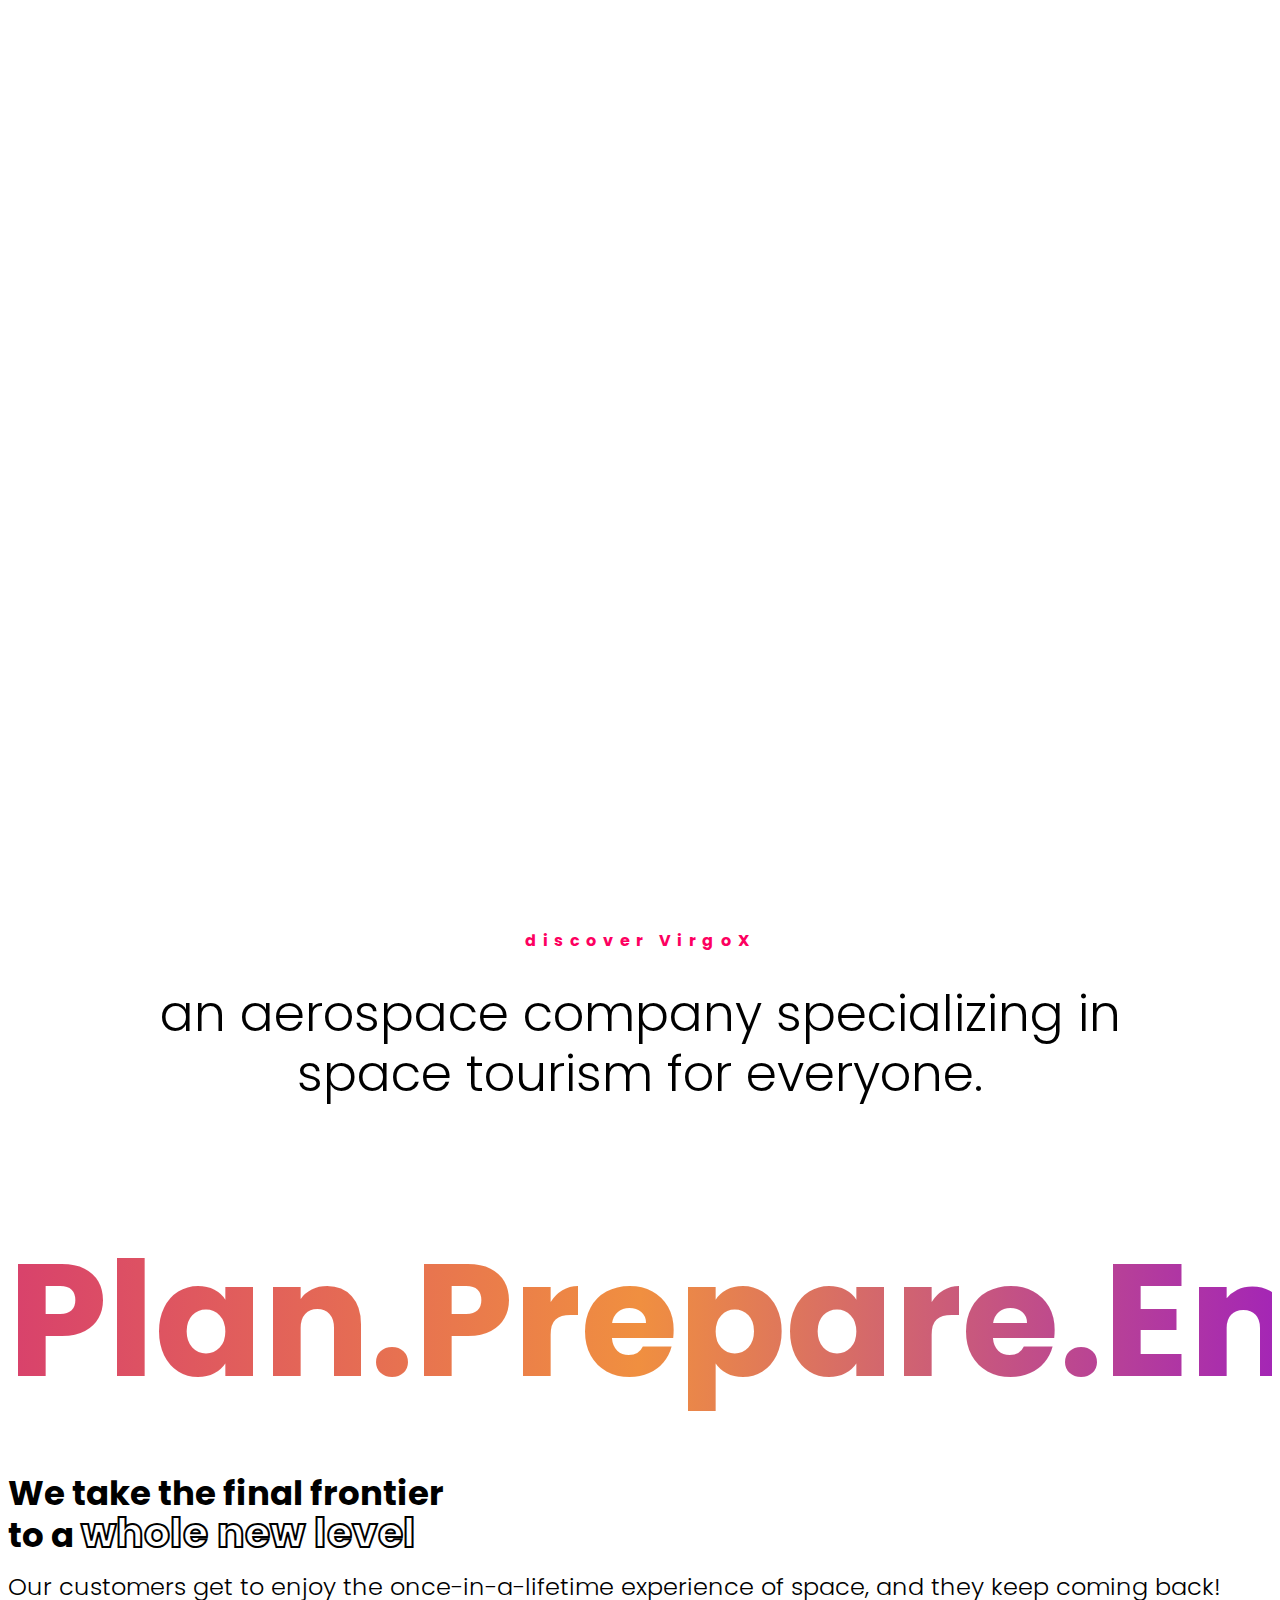
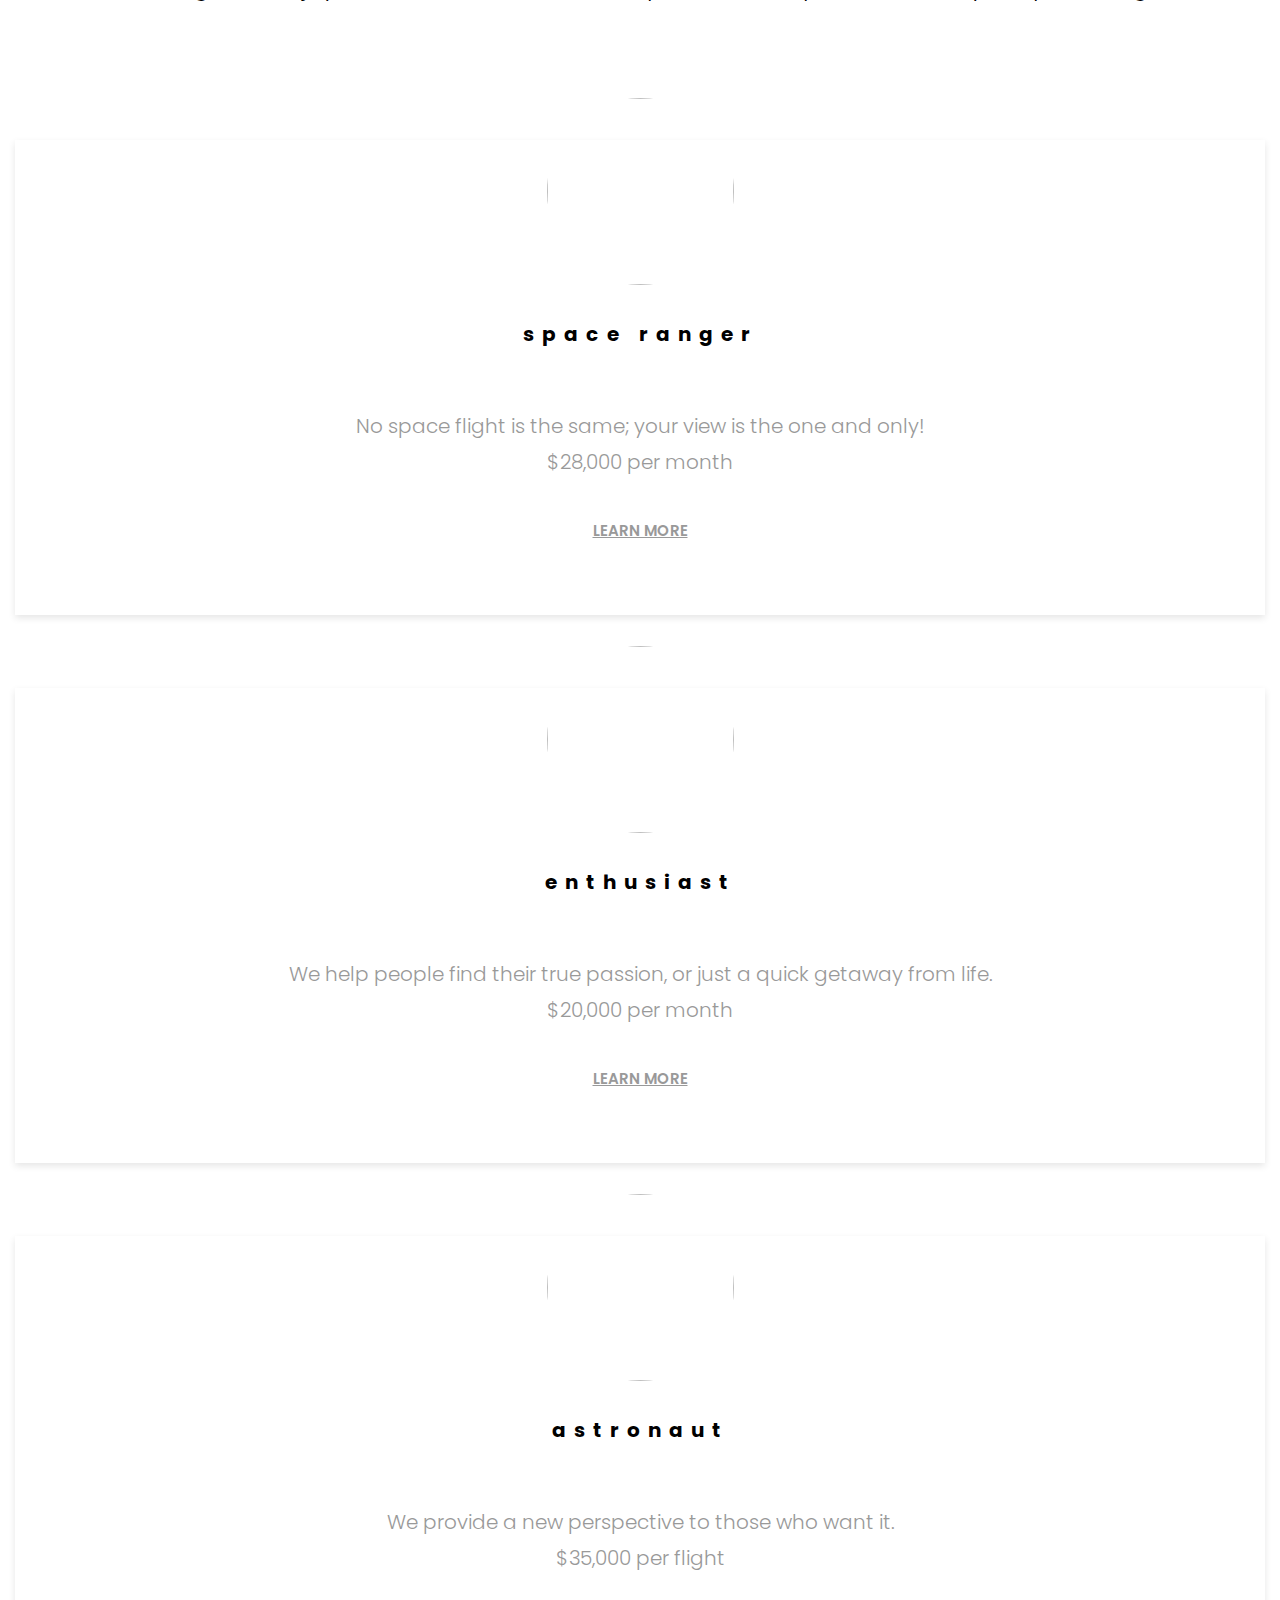
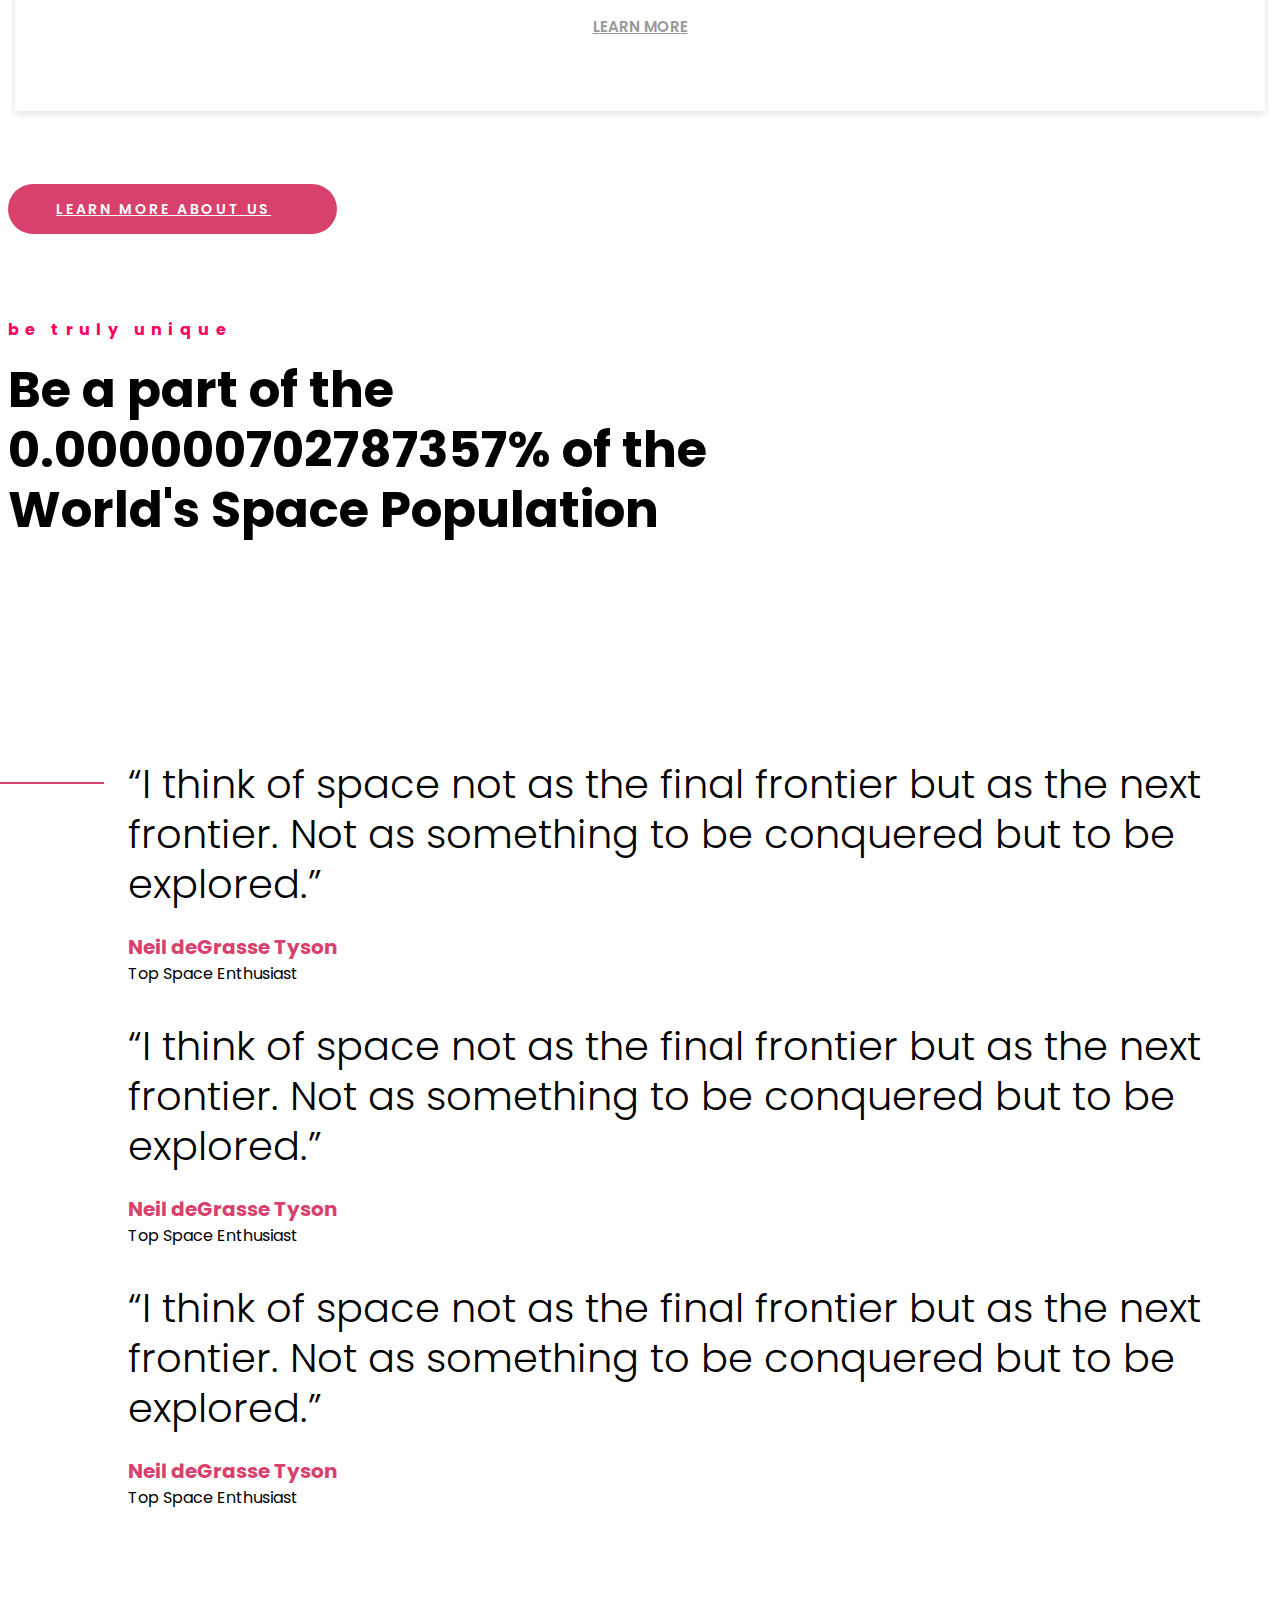
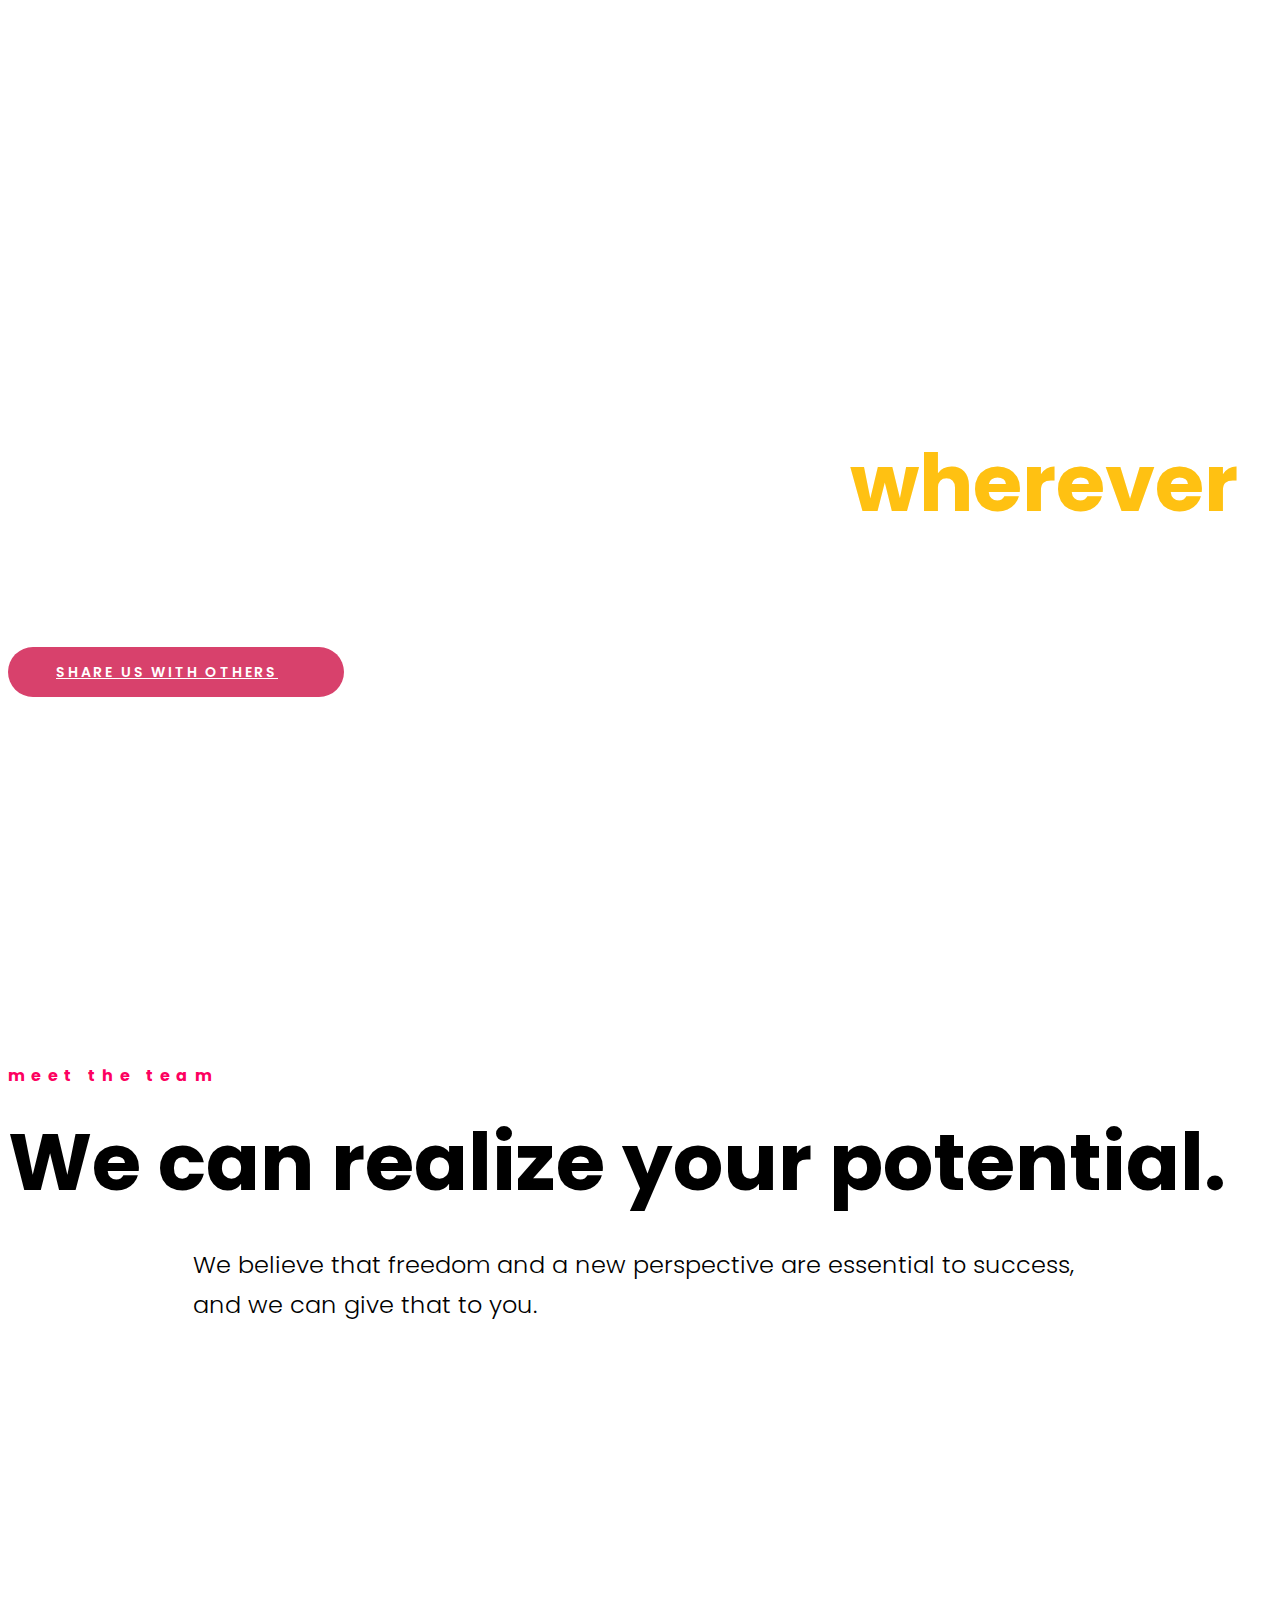
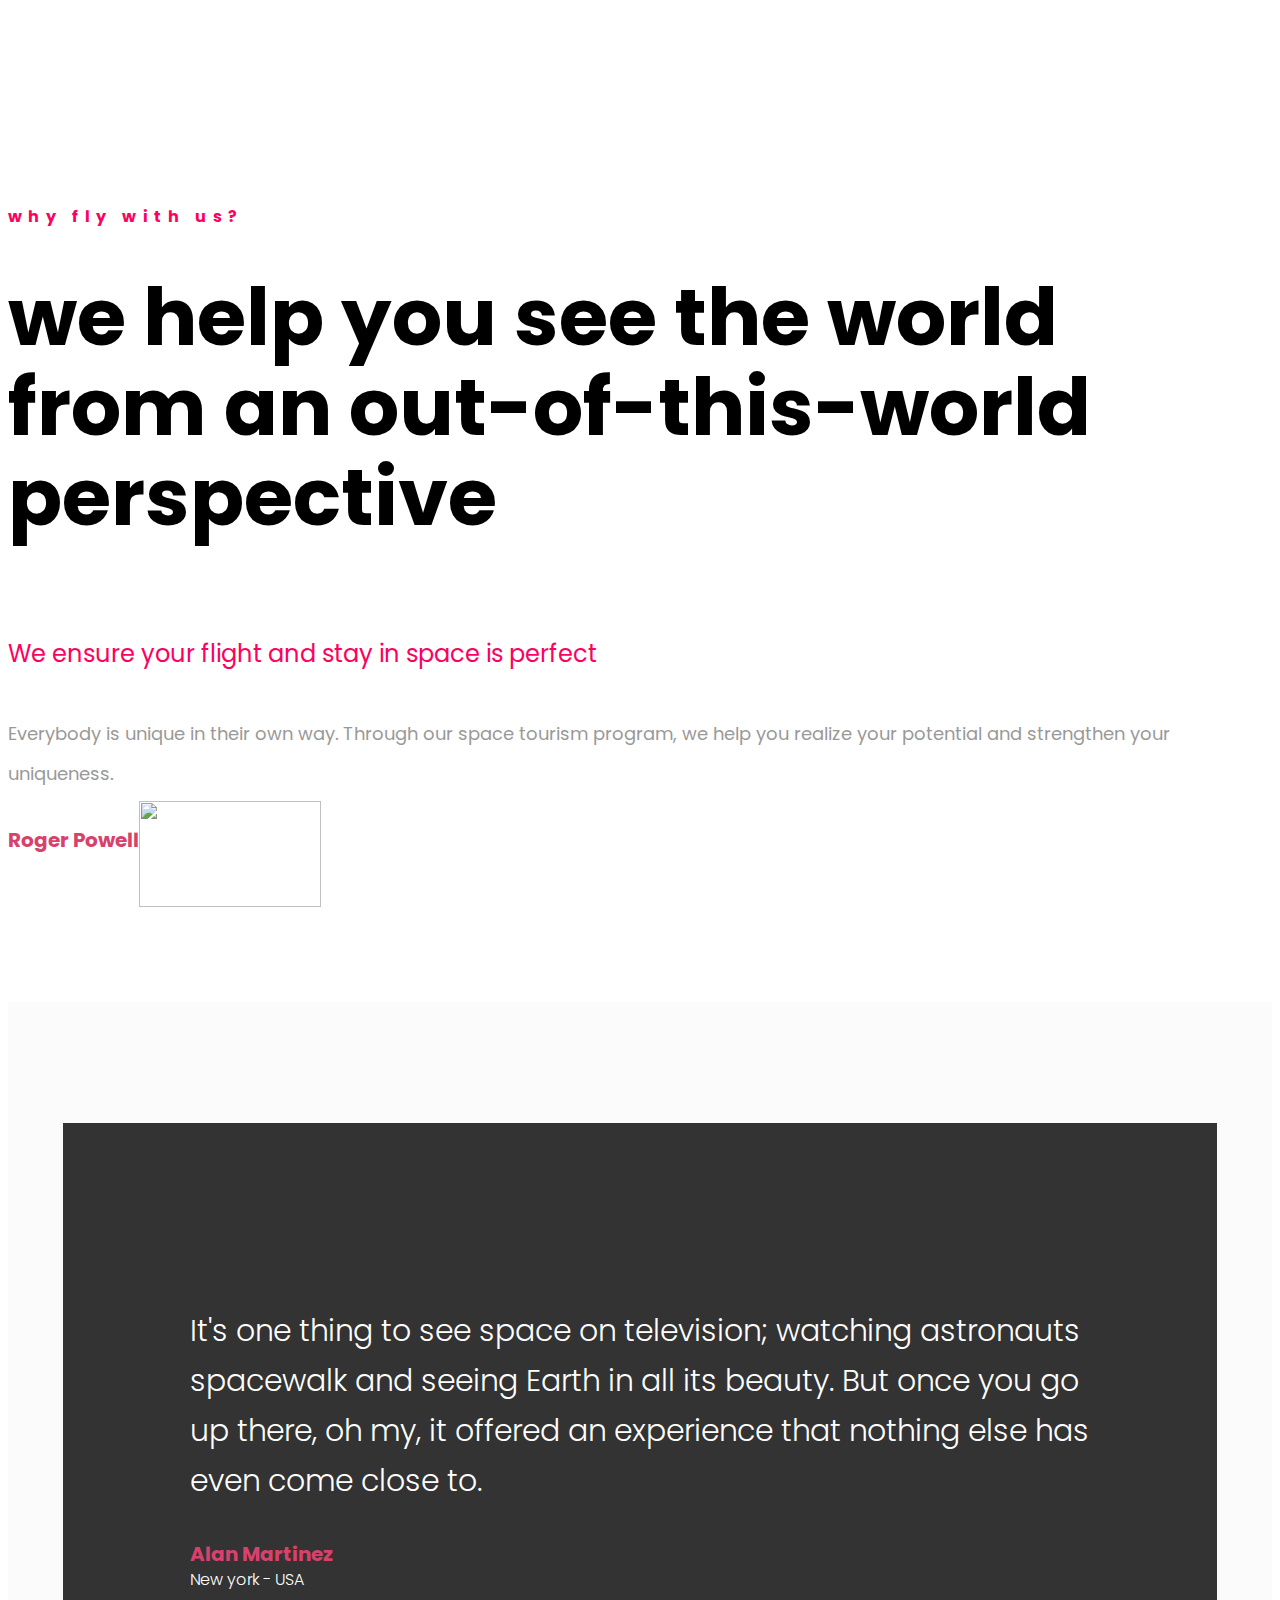
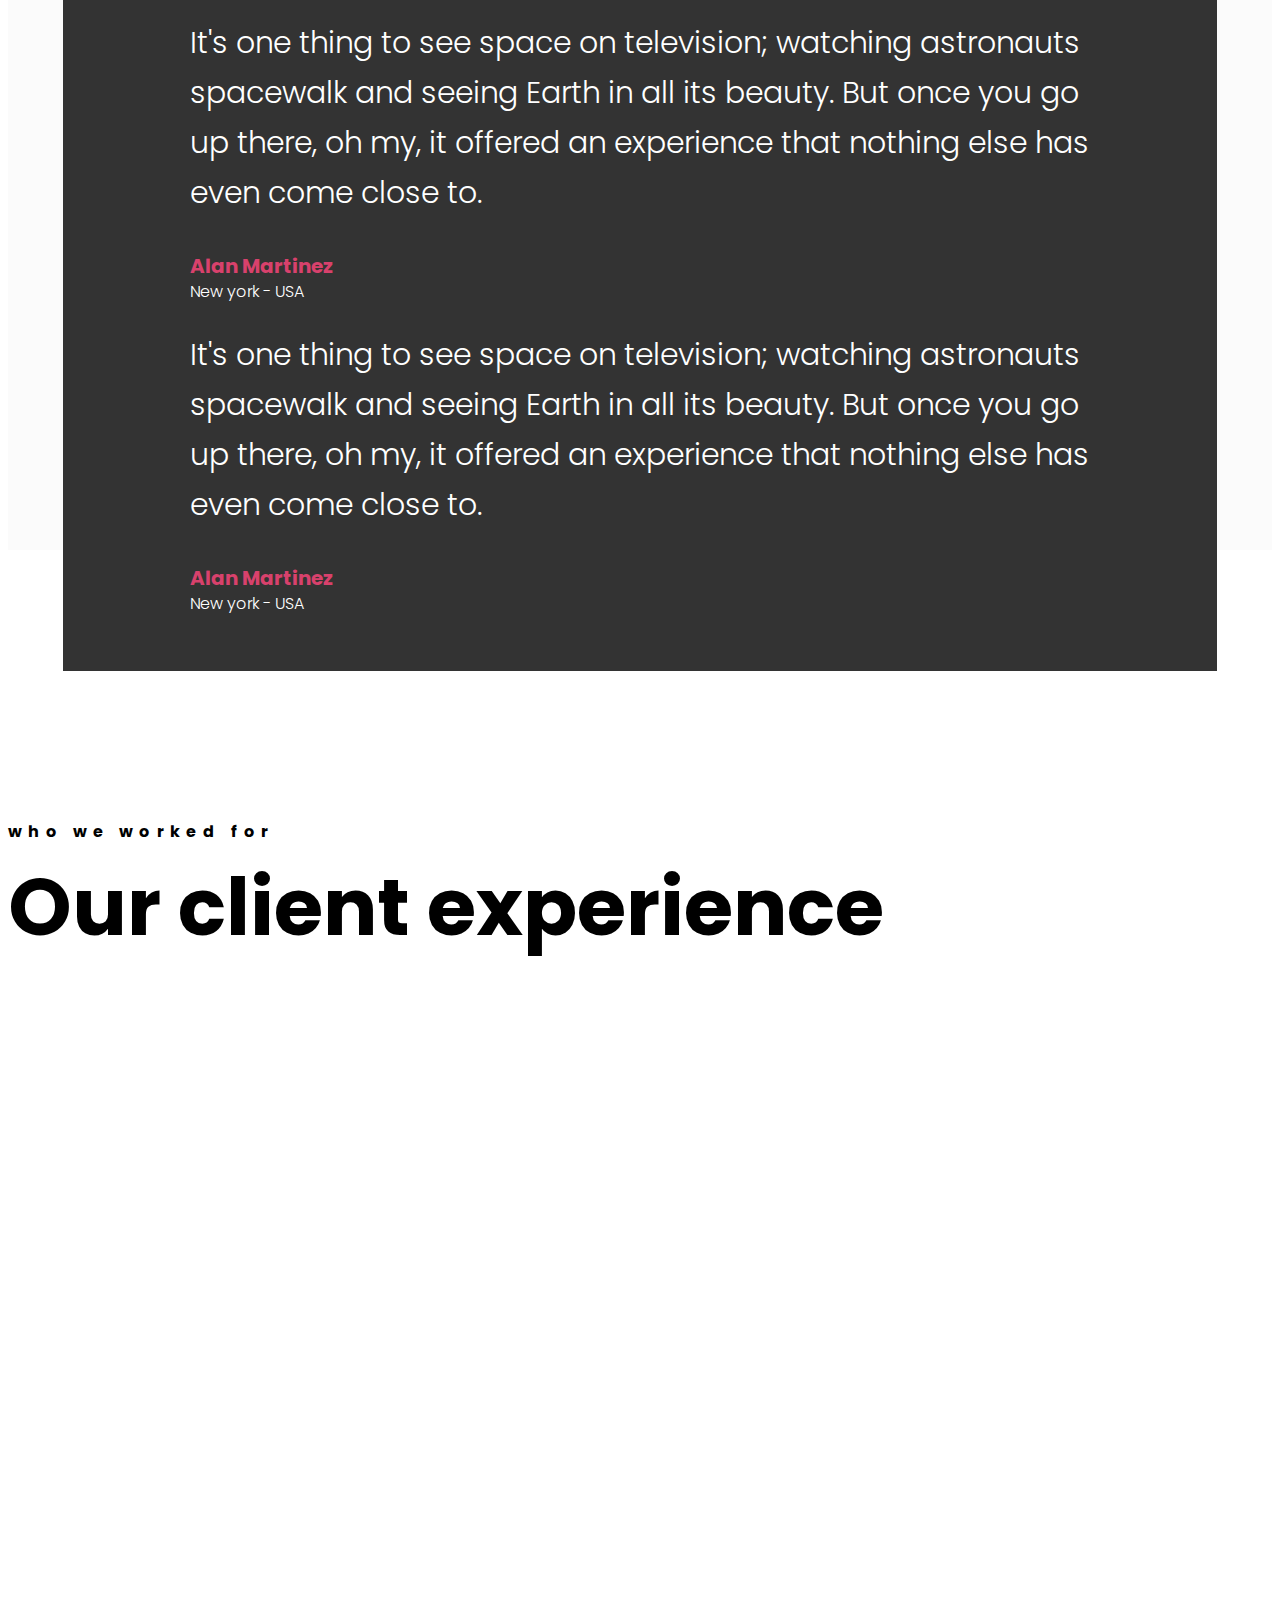
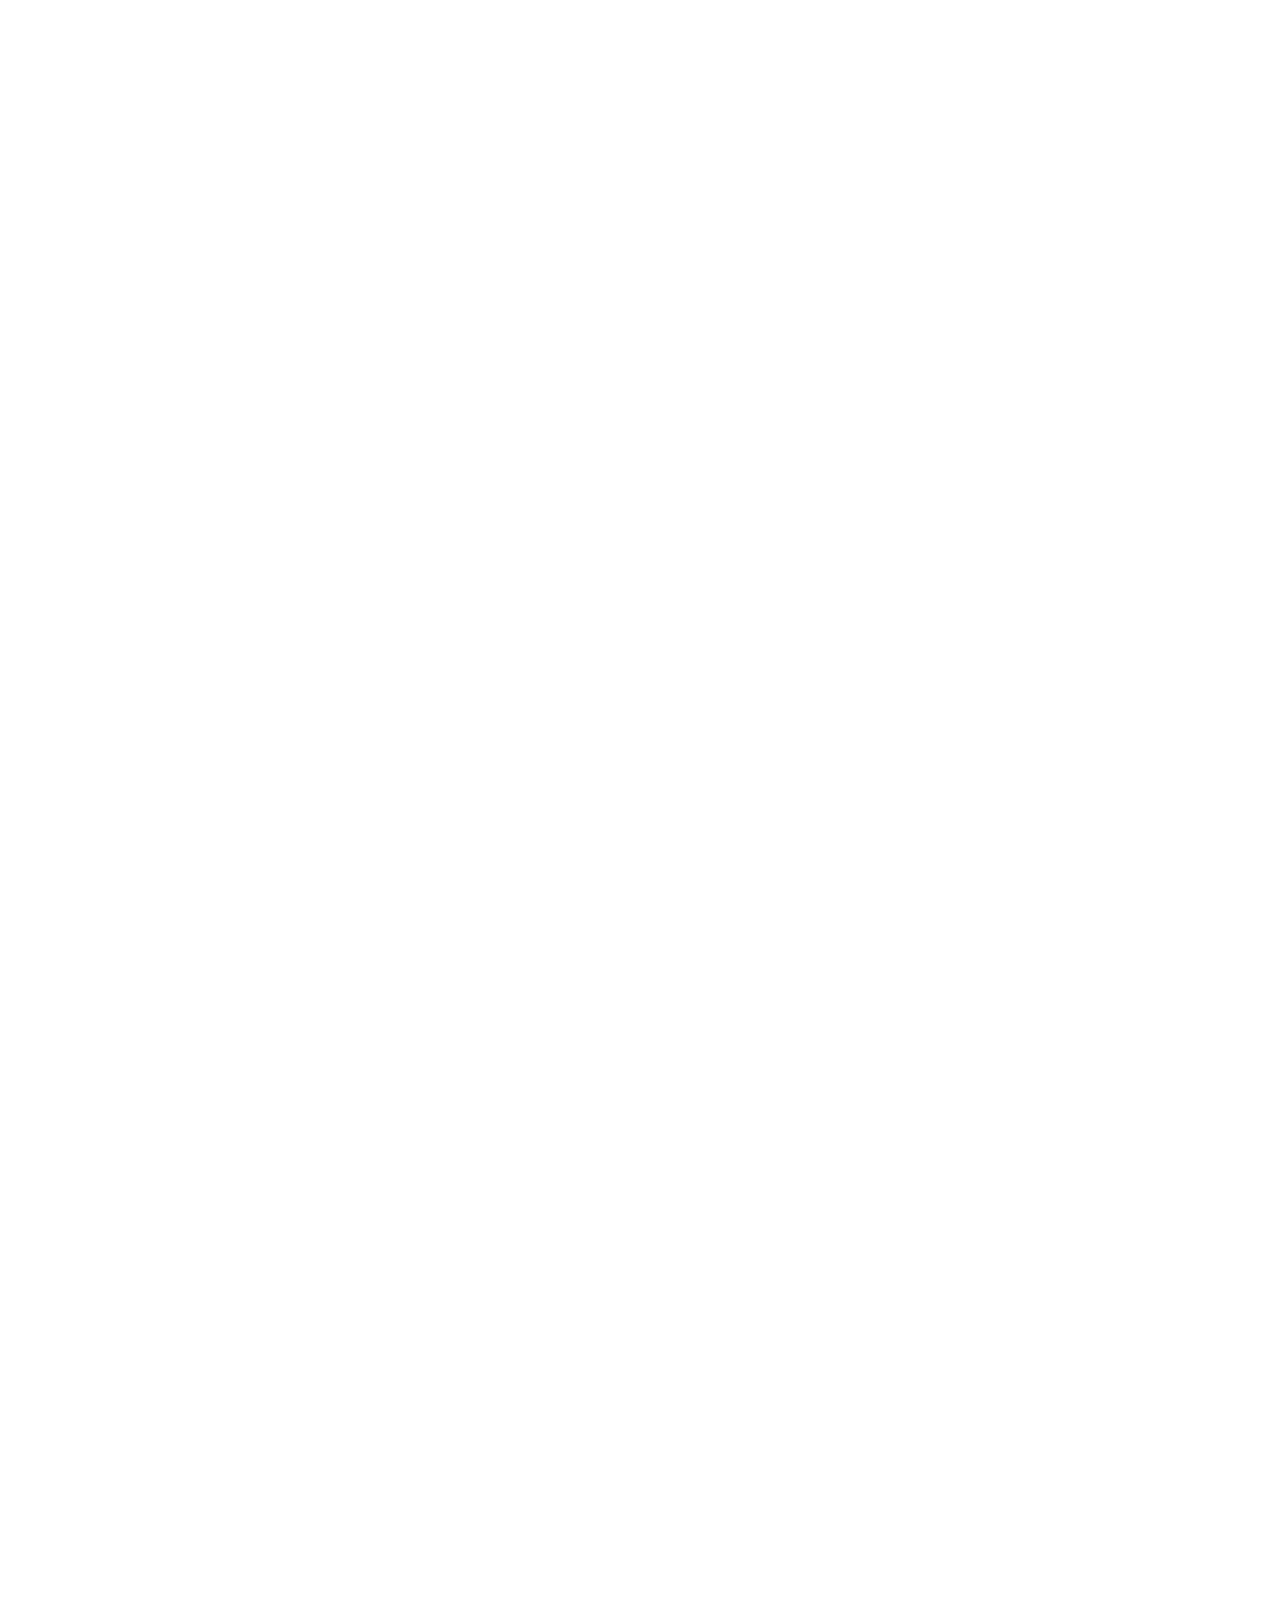
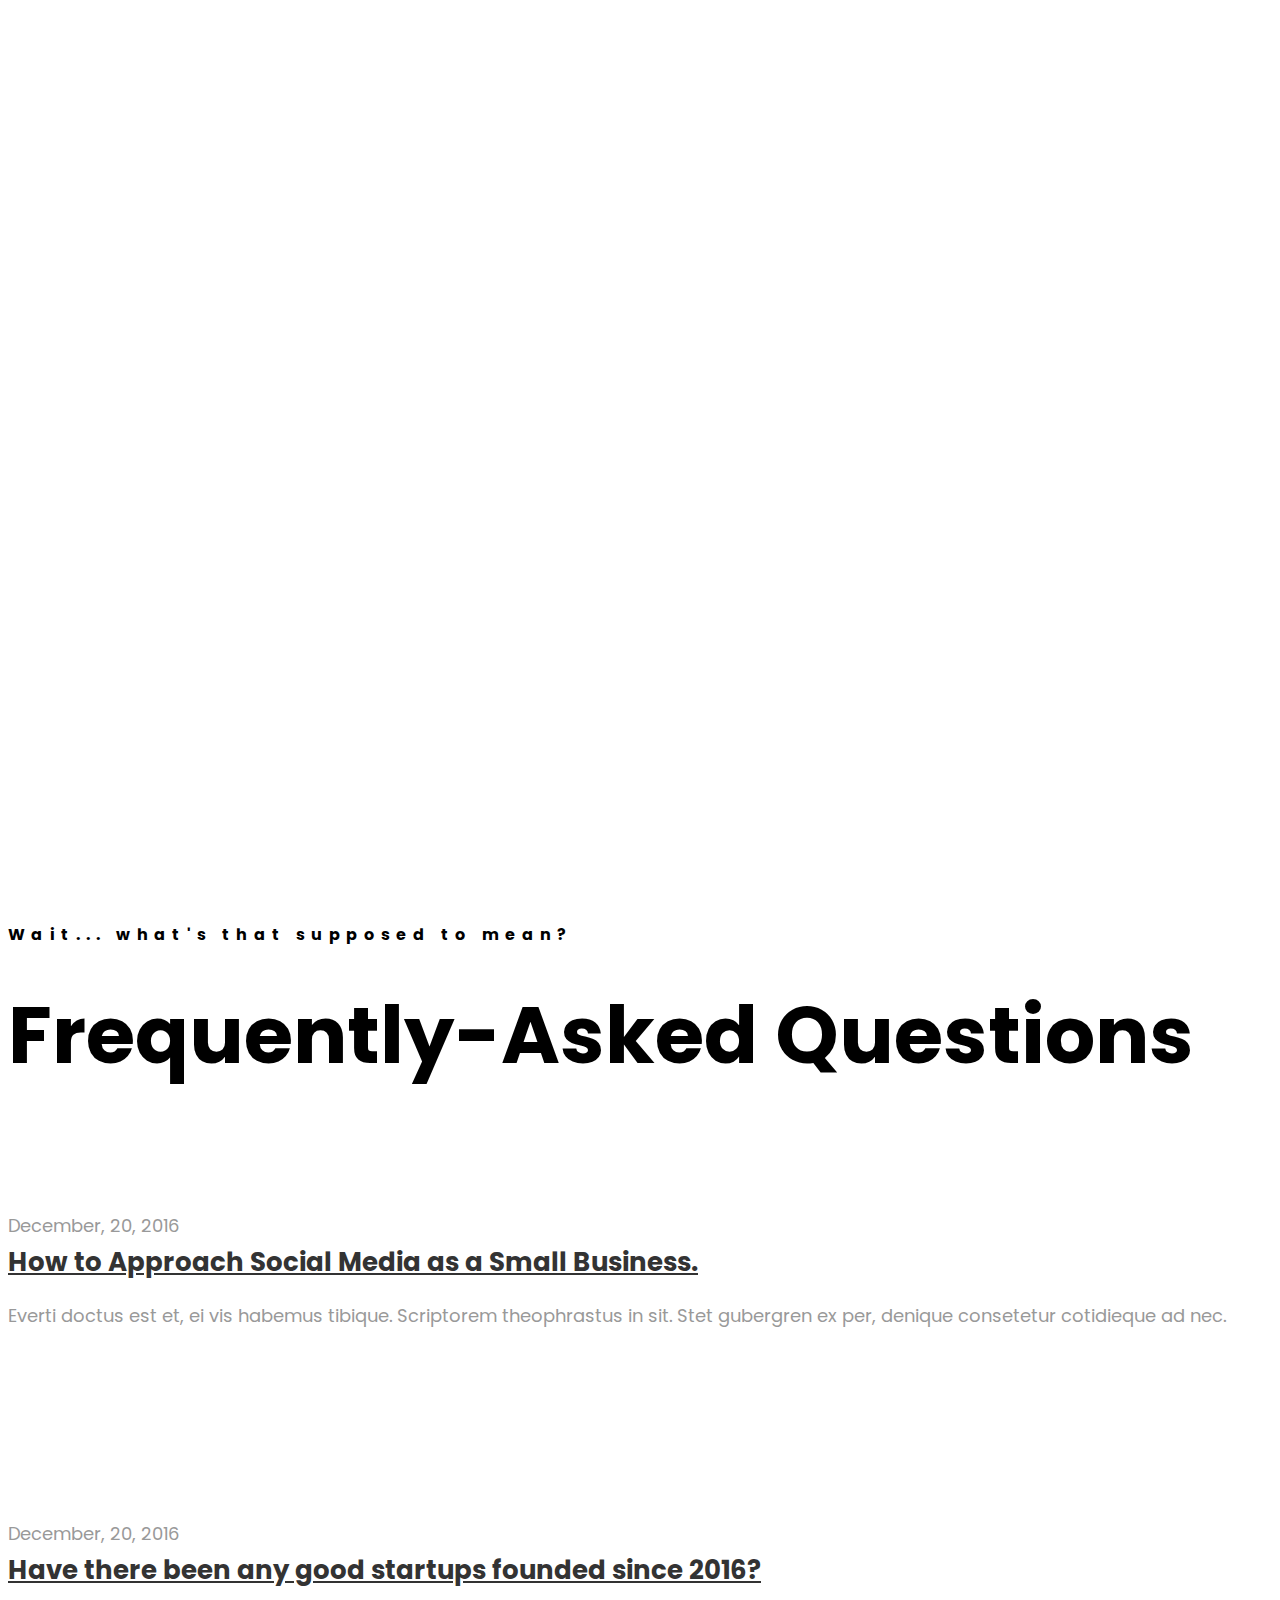
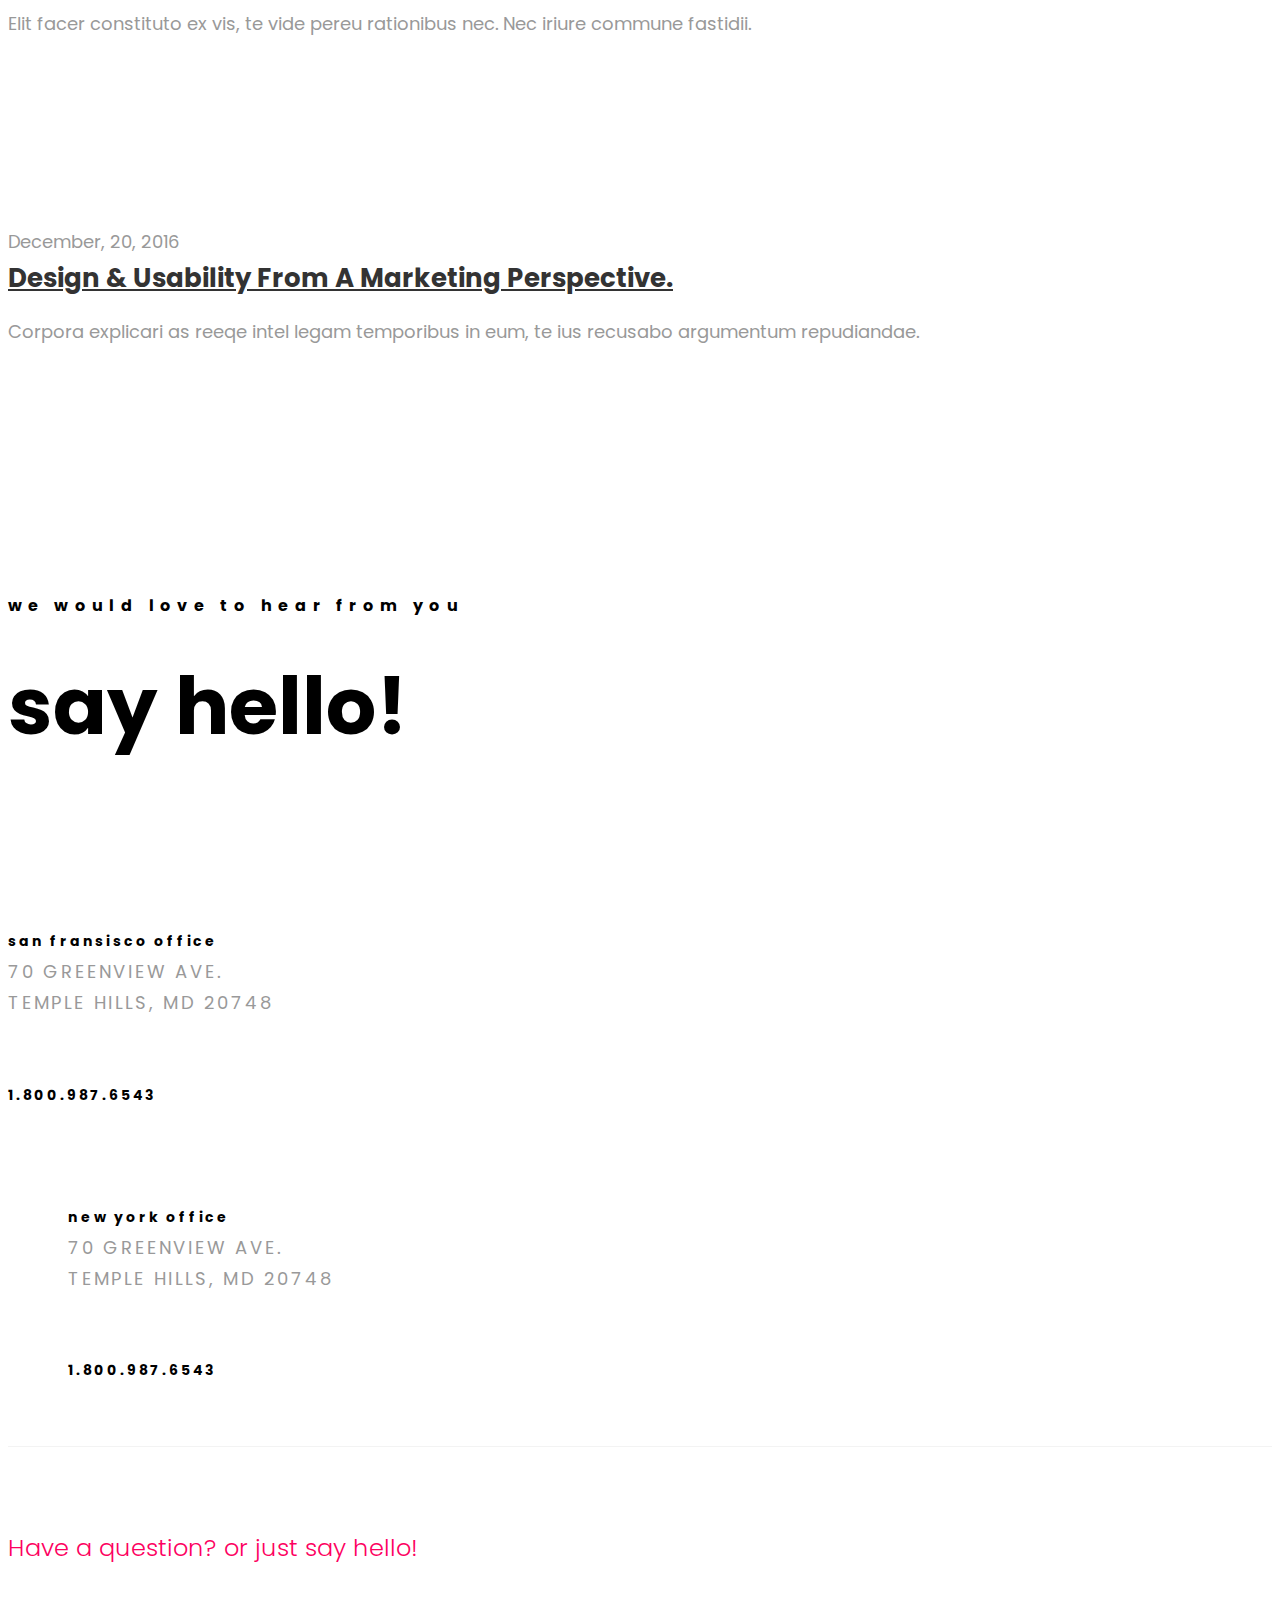
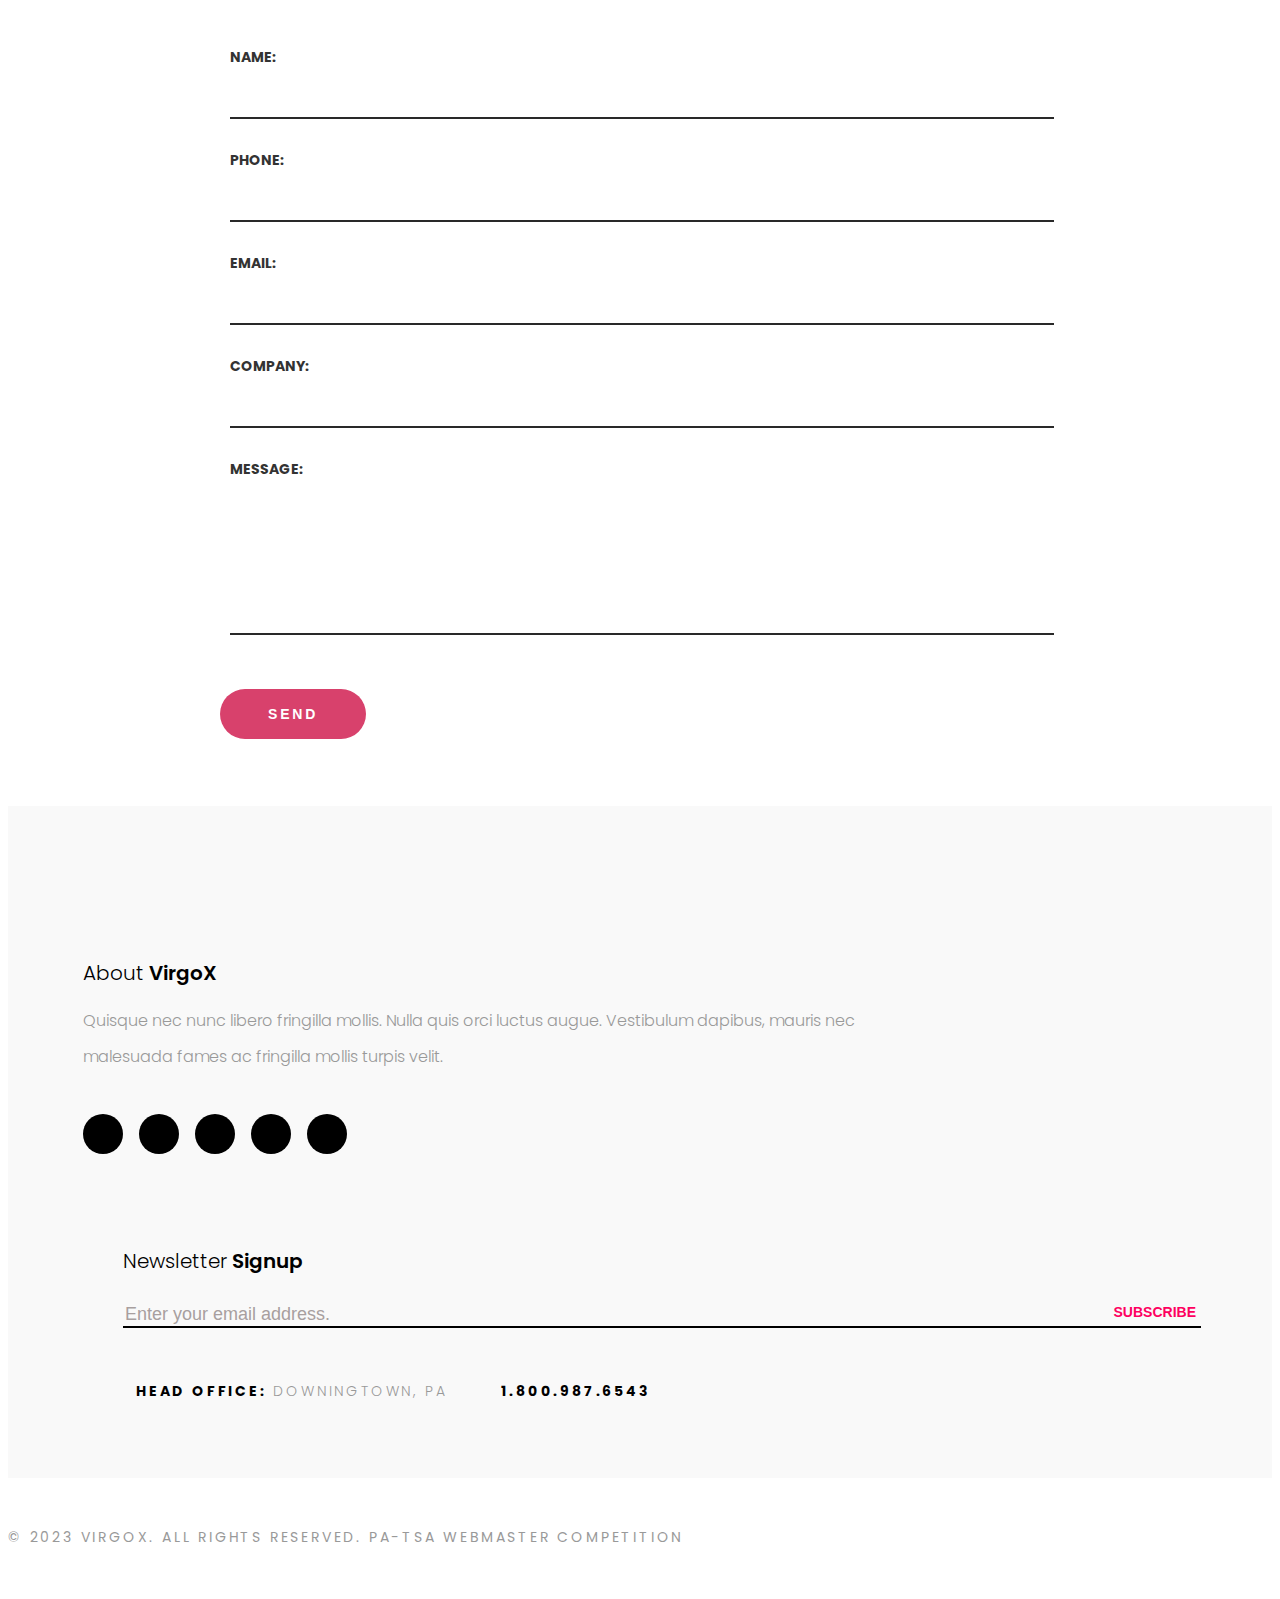
==== commit 128f8e85: "changed the color scheme of the website, NEED TO FIND ELEMENTS THAT FIT WITH THE COLOR SCHEME, chang" ====
--- a/index.html
+++ b/index.html
@@ -380,8 +380,8 @@
                     <div class="col-lg-12 text-center">
                         <div class="sectionTitle bigTitle">
                             <h5 class="magenta text-uppercase bold">meet the team</h5>
-                            <h2 class="lead">we create masterpieces.</h2>
-                            <p>We believe in coming up with original ideas and turning them into digital work that is both innovative and measurable.</p>
+                            <h2 class="lead">We can realize your potential.</h2>
+                            <p>We believe that freedom and a new perspective are essential to success, and we can give that to you.</p>
                         </div>
                     </div>
                 </div>
@@ -397,11 +397,11 @@
                                 </div>
                             </a>
                             <div class="folio_hover2">
-                                <h6 class="color_yellow text-uppercase bold">Recent Casestudy</h6>
+                                <h6 class="color_yellow text-uppercase bold">Recent Adventures</h6>
                                 <h3 class="lead color_white semi_Bold">Adventure Begins Here.</h3>
                                 <div class="workTag">
-                                    <a href="#" tabindex="0">Branding</a>/
-                                    <a href="#" tabindex="0">Web Design</a>
+                                    <a href="#" tabindex="0">Happiness</a>/
+                                    <a href="#" tabindex="0">Curiousity</a>
                                 </div>
                                 <a class="work_btn" href="work-detail.html"><i class="flaticon-arrows"></i></a>
                             </div>
@@ -416,11 +416,11 @@
                                 </div>
                             </a>
                             <div class="folio_hover2">
-                                <h6 class="color_yellow text-uppercase bold">Recent Casestudy</h6>
+                                <h6 class="color_yellow text-uppercase bold">Recent Adventures</h6>
                                 <h3 class="lead color_white semi_Bold">Design The Future</h3>
                                 <div class="workTag">
-                                    <a href="#" tabindex="0">Branding</a>/
-                                    <a href="#" tabindex="0">Web Design</a>
+                                    <a href="#" tabindex="0">Happiness</a>/
+                                    <a href="#" tabindex="0">Curiousity</a>
                                 </div>
                                 <a class="work_btn" href="work-detail.html"><i class="flaticon-arrows"></i></a>
                             </div>
@@ -435,11 +435,11 @@
                                 </div>
                             </a>
                             <div class="folio_hover2">
-                                <h6 class="color_yellow text-uppercase bold">Recent Casestudy</h6>
+                                <h6 class="color_yellow text-uppercase bold">Recent Adventures</h6>
                                 <h3 class="lead color_white semi_Bold">Design The Future</h3>
                                 <div class="workTag">
-                                    <a href="#" tabindex="0">Branding</a>/
-                                    <a href="#" tabindex="0">Web Design</a>
+                                    <a href="#" tabindex="0">Happiness</a>/
+                                    <a href="#" tabindex="0">Curiousity</a>
                                 </div>
                                 <a class="work_btn" href="work-detail.html"><i class="flaticon-arrows"></i></a>
                             </div>
@@ -454,11 +454,11 @@
                                 </div>
                             </a>
                             <div class="folio_hover2">
-                                <h6 class="color_yellow text-uppercase bold">Recent Casestudy</h6>
+                                <h6 class="color_yellow text-uppercase bold">Recent Adventures</h6>
                                 <h3 class="lead color_white semi_Bold">Design The Future</h3>
                                 <div class="workTag">
-                                    <a href="#" tabindex="0">Branding</a>/
-                                    <a href="#" tabindex="0">Web Design</a>
+                                    <a href="#" tabindex="0">Happiness</a>/
+                                    <a href="#" tabindex="0">Curiousity</a>
                                 </div>
                                 <a class="work_btn" href="work-detail.html"><i class="flaticon-arrows"></i></a>
                             </div>
@@ -473,11 +473,11 @@
                                 </div>
                             </a>
                             <div class="folio_hover2">
-                                <h6 class="color_yellow text-uppercase bold">Recent Casestudy</h6>
+                                <h6 class="color_yellow text-uppercase bold">Recent Adventures</h6>
                                 <h3 class="lead color_white semi_Bold">Design The Future</h3>
                                 <div class="workTag">
-                                    <a href="#" tabindex="0">Branding</a>/
-                                    <a href="#" tabindex="0">Web Design</a>
+                                    <a href="#" tabindex="0">Happiness</a>/
+                                    <a href="#" tabindex="0">Curiousity</a>
                                 </div>
                                 <a class="work_btn" href="work-detail.html"><i class="flaticon-arrows"></i></a>
                             </div>
--- a/css/style.css
+++ b/css/style.css
@@ -32,6 +32,11 @@
     overflow-x: hidden;
     max-width: 100%;
 }
+:root {
+    --RED: #D8416C;
+    --ORANGE: #F08F40;
+    --PURPLE: #A426B5;
+}
 .header{
     position: absolute;
     left: 0;
@@ -84,7 +89,7 @@
 }
 .mainMenu ul li.active a,
 .mainMenu ul li a:hover{
-    color: #fd0060;
+    color: var(--RED);
 }
 .mainMenu ul ul.sub-menu{
     position: absolute;
@@ -116,7 +121,7 @@
     border-bottom: 5px solid #fff;
 }
 i.stroke {
-    background-image: linear-gradient(91deg, #ff00de 0%, #FF696F 50%, #ffd200 100%);
+    background-image: linear-gradient(91deg, var(--RED) 0%, var(--ORANGE) 50%, var(--PURPLE) 100%);
     -webkit-background-clip: text;
     color: transparent;
     background-attachment: fixed;
@@ -160,7 +165,7 @@
     display: block;
 }
 .mainMenu ul li:hover > a{
-    color: #fd0060 !important;
+    color: var(--RED) !important;
 }
 .callus{
     text-align: right;
@@ -193,7 +198,7 @@
 }
 .isSticky.fixedHeader .mainMenu ul li.active a,
 .isSticky.fixedHeader .mainMenu ul li a:hover{
-    color: #fd0060;
+    color: var(--RED);
 }
 .isSticky.fixedHeader .logo{
     display: none;
@@ -206,11 +211,11 @@
     display: block;
 }
 .isSticky.fixedHeader .logo h1 a{
-    color: #fd0060;
+    color: var(--RED);
 }
 
 .fixedHeader .mainMenu ul ul.sub-menu::before{
-    border-bottom: 5px solid #fd0060;
+    border-bottom: 5px solid var(--RED);
     border-left: 5px solid transparent;
     border-right: 5px solid transparent;
 }
@@ -306,7 +311,7 @@
     right: 0;
 }
 .mouseSlider:hover{
-    border-color: #fd0060;
+    border-color: var(--RED);
 }
 .mouseSlider a.hover{
     visibility: hidden;
@@ -348,7 +353,7 @@
     right: 0;
 }
 .mouseSlider2:hover{
-    border-color: #fd0060;
+    border-color: var(--RED);
 }
 .mouseSlider2 a.hover{
     visibility: hidden;
@@ -397,13 +402,13 @@
     top: -118px;
     left: 0;
     right: 0;
-    background: -moz-linear-gradient(359deg, #ff00de 0%, #FF696F 50%, #ffd200 100%);
-    background: -webkit-gradient(linear, left top, right top, color-stop(0%, #ff00de), color-stop(50%, #FF696F), color-stop(100%, #ffd200));
-    background: -webkit-linear-gradient(359deg, #ff00de 0%, #FF696F 50%, #ffd200 100%); 
-    background: -o-linear-gradient(359deg, #ff00de 0%, #FF696F 50%, #ffd200 100%);
-    background: -ms-linear-gradient(359deg, #ff00de 0%, #FF696F 50%, #ffd200 100%);
-    background: linear-gradient(91deg, #ff00de 0%, #FF696F 50%, #ffd200 100%);
-    filter: progid:DXImageTransform.Microsoft.gradient( startColorstr='#ff00de', endColorstr='#ffd200',GradientType=1 ); 
+    background: -moz-linear-gradient(359deg, var(--RED) 0%, var(--ORANGE) 50%, var(--PURPLE) 100%);
+    background: -webkit-gradient(linear, left top, right top, color-stop(0%, var(--RED)), color-stop(50%, var(--ORANGE)), color-stop(100%, var(--PURPLE)));
+    background: -webkit-linear-gradient(359deg, var(--RED) 0%, var(--ORANGE) 50%, var(--PURPLE) 100%); 
+    background: -o-linear-gradient(359deg, var(--RED) 0%, var(--ORANGE) 50%, var(--PURPLE) 100%);
+    background: -ms-linear-gradient(359deg, var(--RED) 0%, var(--ORANGE) 50%, var(--PURPLE) 100%);
+    background: linear-gradient(91deg, var(--RED) 0%, var(--ORANGE) 50%, var(--PURPLE) 100%);
+    filter: progid:DXImageTransform.Microsoft.gradient( startColorstr='var(--RED)', endColorstr='var(--PURPLE)',GradientType=1 ); 
     -webkit-background-clip: text;
     -webkit-text-fill-color: transparent;
     text-shadow: 13px 16px 27px rgba(0, 0, 0, .11);
@@ -476,7 +481,7 @@
     font-weight: 600;
 }
 .singleService a.learn:hover{
-    color: #fd0060;
+    color: var(--RED);
 }
 
 /*=======================================================================
@@ -499,7 +504,7 @@
     margin-bottom:21px;
 }
 .teamDeg h4.magenta{
-    color: #fd0060;
+    color: var(--RED);
 }
 .teamTop{
     margin-bottom: 133px;
@@ -510,7 +515,7 @@
     position: relative;
 }
 .testmonial::before {
-    background: #fd0060;
+    background: var(--RED);
     content: "";
     height: 2px;
     left: 0;
@@ -526,7 +531,7 @@
     position: absolute;
     top: -17px;
     font-size: 27px;
-    color: #fd0060;
+    color: var(--RED);
 }
 .singleTeam{
     text-align: center;
@@ -608,7 +613,7 @@
     font-weight: 700;
 }
 .workTag a:hover{
-    color: #fd0060;
+    color: var(--RED);
 }
 .work_btn {
     background: #000000;
@@ -670,7 +675,7 @@
 }
 #workCarousel .slick-prev:hover, 
 #workCarousel .slick-next:hover{
-    background: #fd0060;
+    background: var(--RED);
 }
 #workCarousel .slick-prev i, 
 #workCarousel .slick-next i{
@@ -720,7 +725,7 @@
     overflow: hidden;
 }
 .signatureandname h4 {
-    color: #fd0060;
+    color: var(--RED);
     float: left;
     font-weight: 700;
     margin: 22px 0 0;
@@ -759,7 +764,7 @@
     margin-bottom: 31px;
 }
 .testAut h4{
-    color: #fd0060;
+    color: var(--RED);
     margin: 0 0 3px;
 }
 .testAut p{
@@ -803,7 +808,7 @@
     opacity: 1;
 }
 #testmonialCaro.owl-theme .owl-dots .owl-dot.active span{
-    background: #fd0060;
+    background: var(--RED);
     height: 10px;
     width: 10px;
     top: -2px;
@@ -856,7 +861,7 @@
     padding: 61px 30px 45px 41px;   
 }
 .faqDate{
-    color: #fd0060;
+    color: var(--RED);
     font-size: 12px;
     font-weight: 400;
     line-height: 1;
@@ -878,7 +883,7 @@
     color: #000000;
 }
 .faqTitle a:hover{
-    color: #fd0060;
+    color: var(--RED);
 }
 .faqDec p:last-of-type{
     margin-bottom: 39px;
@@ -899,12 +904,12 @@
     margin-right: 9px;
 }
 .faqComs a:hover{
-    color: #fd0060;
+    color: var(--RED);
 }
 .bauthor,
 .bauthor a{
     font-size: 12px;
-    color: #fd0060;
+    color: var(--RED);
     line-height: 2;
 }
 .bauthor a{
@@ -1003,7 +1008,7 @@
 
 .single_form input.reqError,
 .single_form textarea.reqError{
-    border-color: #fd0060;
+    border-color: var(--RED);
 }
 
 /*=======================================================================
@@ -1053,7 +1058,7 @@
     margin-right: 11px;
 }
 .socialIcon a:hover{
-    background: #fd0060;
+    background: var(--RED);
     color: #fff;
 }
 .socialIcon a.fb:hover{
@@ -1188,7 +1193,7 @@
 .consNotice i{
     background: #fff;
     border-radius: 50%;
-    color: #fd0060;
+    color: var(--RED);
     font-size: 60px;
     height: 109px;
     text-align: center;
@@ -1212,7 +1217,7 @@
 [15] BACK TO TOP
 =========================================================================*/
 .showit {
-    background: #fd0060;
+    background: var(--RED);
     bottom: 60px;
     color: #ffffff;
     font-size: 20px;
@@ -1381,7 +1386,7 @@
     position: relative;
 }
 #testmonialCaro.home_page2::before{
-    color: #fd0060;
+    color: var(--RED);
 }
 .faqSection.home_page2{
     background: url("../images/bg/10.jpg") no-repeat scroll center center / cover;
@@ -1515,7 +1520,7 @@
 }
 .slider2 .tp-leftarrow.default:hover.round:before,
 .slider2 .tp-rightarrow.default:hover.round:after{
-    color: #fb0060;
+    color: var(--RED);
 }
 .slider2 .tparrows.default.round.hidearrows, 
 .slider2 .tp-bullets.simplebullets.hidebullets {
@@ -1603,7 +1608,7 @@
 }
 .wdContent h5{
     text-transform: uppercase;
-    color: #fd0060;
+    color: var(--RED);
     margin-bottom: 21px;
 }
 .wdContent p{
@@ -1618,7 +1623,7 @@
 .rewdContent h5{
     text-transform: uppercase;
     font-weight: 600;
-    color: #fd0060;
+    color: var(--RED);
     margin-bottom: 40px;
 }
 .rewdContent p{
@@ -1816,7 +1821,7 @@
     padding: 14px 10px 14px 26px;
 }
 .faqCat ul li a:hover{
-    color: #fd0060;
+    color: var(--RED);
 }
 .faqContents{
     background: #f3f3f3;
@@ -1898,7 +1903,7 @@
     font-weight: 600;
 }
 .singleJournal_meta a.jon_date:hover{
-    color: #fd0060;
+    color: var(--RED);
 }
 .singleJournal_meta{
     line-height: .8;
@@ -1906,7 +1911,7 @@
 }
 .singleJournal_meta a{
     font-size: 14px;
-    color: #fd0060;
+    color: var(--RED);
     letter-spacing: 2.8px;
     text-transform: uppercase;
     font-weight: 500;
@@ -1917,7 +1922,7 @@
 .jon_comment{
     width: 31px;
     height: 24px;
-    background: #fd0060;
+    background: var(--RED);
     color: #fff;
     font-size: 14px;
     text-align: center;
@@ -1936,7 +1941,7 @@
     border-color: #333 transparent transparent;
 }
 .jon_comment::before {
-    border-color: #fd0060 transparent transparent;
+    border-color: var(--RED) transparent transparent;
     border-style: solid;
     border-width: 8px 8px 0 0;
     bottom: -8px;
@@ -2006,7 +2011,7 @@
     margin-bottom: 19px;
 }
 .journalmeta a.jnalDate {
-    border-bottom: 2px solid #fd0060;
+    border-bottom: 2px solid var(--RED);
     color: #000;
     font-size: 14px;
     font-weight: 700;
@@ -2017,7 +2022,7 @@
 }
 .journalmeta a:hover,
 .authorName a:hover{
-    color: #fd0060;
+    color: var(--RED);
 }
 .journal_content{
     padding-bottom: 67px;
@@ -2029,7 +2034,7 @@
     margin-bottom: 13px;
 }
 .j_contentRel h3 a:hover{
-    color: #fd0060
+    color: var(--RED)
 }
 .authorName {
     color: #000;
@@ -2106,7 +2111,7 @@
 }
 .comDate{
     font-size: 12px;
-    color: #fd0060;
+    color: var(--RED);
     line-height: .8;
 }
 .comAutReply {
@@ -2124,10 +2129,10 @@
     text-transform: uppercase;
 }
 .comAutReply a:hover{
-    color: #fd0060;
+    color: var(--RED);
 }
 .comAutReply a.reply{
-    color: #fd0060;
+    color: var(--RED);
     position: relative;
 }
 .comAutReply a.reply:hover,
--- a/css/preset.css
+++ b/css/preset.css
@@ -0,0 +1,432 @@
+/*=======================================================================
+[Table of contents]
+=========================================================================
+[01] TEMPLATE FONTS
+
+
+==========================================================================*/
+
+/*=======================================================================
+[01] TEMPLATE FONTS
+=========================================================================*/
+@import url('https://fonts.googleapis.com/css?family=Poppins:300,400,500,600,700');
+.light{
+    font-weight: 300;
+}
+.normal{
+    font-weight: 400;   
+}
+.medium{
+    font-weight: 500;
+}
+.semi_Bold{
+    font-weight: 600;
+}
+.bold{
+    font-weight: 700;
+}
+
+/*=======================================================================
+[02] NORMALIZATION CSS
+=========================================================================*/
+htm,body{
+    color: #999999;
+    font-family: 'Poppins', sans-serif;
+    font-size: 18px;
+    font-weight: 400;
+    line-height: 36px;
+} 
+a{
+    color: #333333;
+    transition: all 300ms ease;
+    -moz-transition: all 300ms ease;
+    -webkit-transition: all 300ms ease;
+    -ms-transition: all 300ms ease;
+    -o-transition: all 300ms ease;
+}
+a:hover{
+    text-decoration: none;
+    color: #000;
+}
+a:focus{
+    outline: 0;
+    text-decoration: none;
+}
+ul,
+ol{
+    margin: 0;
+    padding: 0;
+    list-style: none;
+}
+button{
+    border: none;
+    transition: all 300ms ease;
+    -moz-transition: all 300ms ease;
+    -webkit-transition: all 300ms ease;
+    -ms-transition: all 300ms ease;
+    -o-transition: all 300ms ease;
+}
+h1, h2, h3, h4, h5, h6{
+    font-family: 'Poppins', sans-serif;
+    color: #000;
+    margin: 0 0 15px;
+}
+h1 span, h2 span, h3 span, h4 span, h5 span, h6 span{
+    color: #ffc112;
+}
+.color_white{
+    color: #fff;
+}
+.color_yellow{
+    color: #fedd00
+}
+.magenta{
+    color: #fd0060;
+}
+h1.lead{
+    font-size: 160px;
+    letter-spacing: 0;
+    line-height: 180px;
+    font-weight: 700;
+}
+h2.lead{
+    font-size: 80px;
+    letter-spacing: 0;
+    line-height: 90px;
+    font-weight: 700;
+}
+h3.lead{
+    font-size: 50px;
+    letter-spacing: 0;
+    line-height: 60px;
+}
+h4.lead{
+    font-size: 40px;
+    letter-spacing: 0;
+    line-height: 50px;
+}
+h5.lead{
+    font-size: 34px;
+    letter-spacing: 0;
+    line-height: 40px;
+}
+h6.lead{
+    font-size: 20px;
+    letter-spacing: 8px;
+    line-height: 36px;
+}
+
+h1{
+    font-size: 30px;
+    line-height: 50px;
+}
+h2{
+    font-size: 26px;
+    letter-spacing: 0;
+    line-height: 36px;
+}
+h3{
+    font-size: 24px;
+    letter-spacing: 0;
+    line-height: 40px;
+}
+h4{
+    font-size: 20px;
+    letter-spacing: 0;
+    line-height: 34px;
+}
+h5{
+    font-size: 16px;
+    letter-spacing: 6.4px;
+    line-height: 20px;
+}
+h6{
+    font-size: 14px;
+    letter-spacing: 5.6px;
+    line-height: 28px;
+}
+.imagesDiv{
+    position: relative;
+    overflow: hidden;
+}
+.imagesDiv img{
+    width: 100%;
+    height: auto;
+}
+blockquote {
+    border-left: 2px solid #fd0060;
+    margin: 60px 0 50px;
+    padding: 0 65px 0 20px;
+}
+blockquote p{
+    font-size: 22px;
+    color: #000000;   
+}
+
+@media (min-width: 1440px) {
+    .container {
+        width: 1322px;
+    }
+}
+*:focus{
+    outline: none;
+}
+/*=======================================================================
+[03] Margin and padding setup
+=========================================================================*/
+.noPadding{
+    padding: 0px !important;
+}
+.noPaddingLeft{
+    padding-left: 0px !important;
+}
+.noPaddingTop{
+    padding-top: 0px !important;
+}
+.noPaddingRight{
+    padding-right: 0px !important;
+}
+.noPaddingBottom{
+    padding-bottom: 0px !important;
+}
+.noMargin{
+    margin: 0px !important;
+}
+.noMarginLeft{
+    margin-left: 0px !important;
+}
+.noMarginTop{
+    margin-top: 0px !important;
+}
+.noMarginRight{
+    margin-right: 0px !important;
+}
+.noMarginBottom{
+    margin-bottom: 0px !important;
+}
+
+/*=======================================================================
+[04] SECTION SETUP
+=========================================================================*/
+.sectionTitle {
+    margin-bottom: 33px;
+}
+.sectionTitle h5{
+    margin-bottom: 20px;
+}
+.sectionTitle p{
+    font-size: 24px;
+    color: #000000;
+    line-height: 40px;
+    font-weight: 300;
+    padding: 0 185px;
+}
+.bigTitle{
+    margin-bottom: 122px;
+}
+.bigTitle h2{
+    margin-bottom: 38px;
+}
+.bigTitle h5{
+    margin-bottom: 31px;
+}
+.bigTitle2 {
+    margin-bottom: 92px;
+}
+.bigTitle2 h5{
+    margin-bottom: 45px;
+}
+.bigTitle3{
+    margin-bottom: 123px;
+}
+.bggreay{
+    background: #f9f9f9;
+}
+.bgblack{
+    background: #1b1b1b;
+}
+/*=======================================================================
+[05] TEMPLATE BUTTON STYLE
+=========================================================================*/
+.bes_button{
+    background: -moz-linear-gradient(358deg, #36146a 35%, #581068 46%, #640E67 50%, #ff0060 100%);
+    background: -webkit-gradient(linear, left top, right top, color-stop(35%, #36146a), color-stop(46%, #581068), color-stop(50%, #640E67), color-stop(100%, #ff0060)); /* safari4+,chrome */
+    background: -webkit-linear-gradient(358deg, #36146a 35%, #581068 46%, #640E67 50%, #ff0060 100%);
+    background: -o-linear-gradient(358deg, #36146a 35%, #581068 46%, #640E67 50%, #ff0060 100%);
+    background: -ms-linear-gradient(358deg, #36146a 35%, #581068 46%, #640E67 50%, #ff0060 100%);
+    background: linear-gradient(92deg, #36146a 35%, #581068 46%, #640E67 50%, #ff0060 100%);
+    filter: progid:DXImageTransform.Microsoft.gradient( startColorstr='#36146a', endColorstr='#ff0060',GradientType=1 );
+    height: 50px;
+    border-radius: 30px;
+    display: inline-block;
+    padding: 0 48px;
+    color: #fff;
+    text-transform: uppercase;
+    font-size: 14px;
+    font-weight: 600;
+    letter-spacing: 2.8px;
+    line-height: 46px;
+}
+.bes_button i{
+    margin-left: 18px;
+    font-size: 20px;
+    position: relative;
+    top: 2px;
+}
+.bes_button:hover{
+    background: -moz-linear-gradient(0deg, #fd0060 0%, #9B0A65 50%, #3a146a 100%);
+    background: -webkit-gradient(linear, left top, right top, color-stop(0%, #fd0060), color-stop(50%, #9B0A65), color-stop(100%, #3a146a));
+    background: -webkit-linear-gradient(0deg, #fd0060 0%, #9B0A65 50%, #3a146a 100%);
+    background: -o-linear-gradient(0deg, #fd0060 0%, #9B0A65 50%, #3a146a 100%); 
+    background: -ms-linear-gradient(0deg, #fd0060 0%, #9B0A65 50%, #3a146a 100%); 
+    background: linear-gradient(90deg, #fd0060 0%, #9B0A65 50%, #3a146a 100%); 
+    filter: progid:DXImageTransform.Microsoft.gradient( startColorstr='#fd0060', endColorstr='#3a146a',GradientType=1 );
+    color: #fff;
+}
+.bes_button2{
+    height: 50px;
+    border-radius: 30px;
+    display: inline-block;
+    padding: 0 48px;
+    color: #fff;
+    text-transform: uppercase;
+    font-size: 14px;
+    font-weight: 600;
+    letter-spacing: 2.8px;
+    line-height: 46px;
+    background: var(--RED);
+}
+.bes_button2 i{
+    margin-left: 18px;
+    font-size: 20px;
+    position: relative;
+    top: 2px;
+}
+.bes_button2:hover{
+    color: #fff;
+    background: #1d1d1d;
+}
+.bes_button3 {
+    -moz-align-content: center;
+    -webkit-align-content: center;
+    -o-align-content: center;
+    -ms-align-content: center;
+    align-content: center;
+    -moz-align-items: center;
+    -webkit-align-items: center;
+    -o-align-items: center;
+    -ms-align-items: center;
+    align-items: center;
+    background: var(--RED) none repeat scroll 0 0;
+    border-radius: 30px;
+    color: #fff;
+    display: inline-flex;
+    font-size: 14px;
+    font-weight: 600;
+    height: 50px;
+    letter-spacing: 0;
+    line-height: 0.8px;
+    padding: 0 90px;
+    text-transform: uppercase;
+    margin-right: 60px;
+}
+.bes_button3:hover{
+    background: #1d1d1d;
+    color: #fff;
+}
+.bes_button4 {
+    -moz-align-content: center;
+    -webkit-align-content: center;
+    -o-align-content: center;
+    -ms-align-content: center;
+    align-content: center;
+    -moz-align-items: center;
+    -webkit-align-items: center;
+    -o-align-items: center;
+    -ms-align-items: center;
+    align-items: center;
+    background: #000;
+    border-radius: 30px;
+    color: #fff;
+    display: inline-flex;
+    font-size: 14px;
+    font-weight: 600;
+    height: 49px;
+    letter-spacing: 2.8px;
+    line-height: 0.8px;
+    padding: 0 46px;
+    text-transform: uppercase;
+}
+.bes_button4:hover{
+    background: var(--RED);
+    color: #fff;
+}
+
+/*=======================================================================
+[06] TEMPLATE OVERLAY
+=========================================================================*/
+.overlay,
+.overlayw10{
+    position: relative;
+}
+.overlay:before{
+    content: '';
+    position: absolute;
+    left: 0;
+    right: 0;
+    top: 0;
+    bottom: 0;
+    width: 100%;
+    height: 100%;
+    background: -moz-linear-gradient(0deg, rgba(54,20,106,.9) 0%, rgba(154,10,101,.9) 50%, rgba(255,0,96,.9) 100%);
+    background: -webkit-gradient(linear, left top, right top, color-stop(0%, rgba(54,20,106,.9)), color-stop(50%, rgba(154,10,101,.9)), color-stop(100%, rgba(255,0,96,.9)));
+    background: -webkit-linear-gradient(0deg, rgba(54,20,106,.9) 0%, rgba(154,10,101,.9) 50%, rgba(255,0,96,.9) 100%);
+    background: -o-linear-gradient(0deg, rgba(54,20,106,.9) 0%, rgba(154,10,101,.9) 50%, rgba(255,0,96,.9) 100%);
+    background: -ms-linear-gradient(0deg, rgba(54,20,106,.9) 0%, rgba(154,10,101,.9) 50%, rgba(255,0,96,.9) 100%);
+    background: linear-gradient(90deg, rgba(54,20,106,.9) 0%, rgba(154,10,101,.9) 50%, rgba(255,0,96,.9) 100%);
+    filter: progid:DXImageTransform.Microsoft.gradient( startColorstr='#36146a', endColorstr='#ff0060',GradientType=1 );
+}
+.overlayw10:before{
+    content: '';
+    position: absolute;
+    left: 0;
+    right: 0;
+    top: 0;
+    bottom: 0;
+    width: 100%;
+    height: 100%;
+    background: rgba(251, 251, 251, .9);
+}
+
+/*=======================================================================
+[07] PRELOADER
+=========================================================================*/
+.preloader {
+    position: fixed;
+    width: 100%;
+    z-index: 1000091;
+    right: 0;
+    left: 0;
+    background: #fff;
+    bottom: 0;
+    top: 0;
+}
+.preloader .loader{
+    width: 200px;
+    height: 200px;
+    margin: auto;
+}
+.preloader .loader img{
+    width: 100%;
+    height: auto;
+}
+.preloader .loader {
+    height: 200px;
+    margin: auto;
+    width: 200px;
+    position: absolute;
+    left: 0;
+    right: 0;
+    top: 0;
+    bottom: 0;
+}